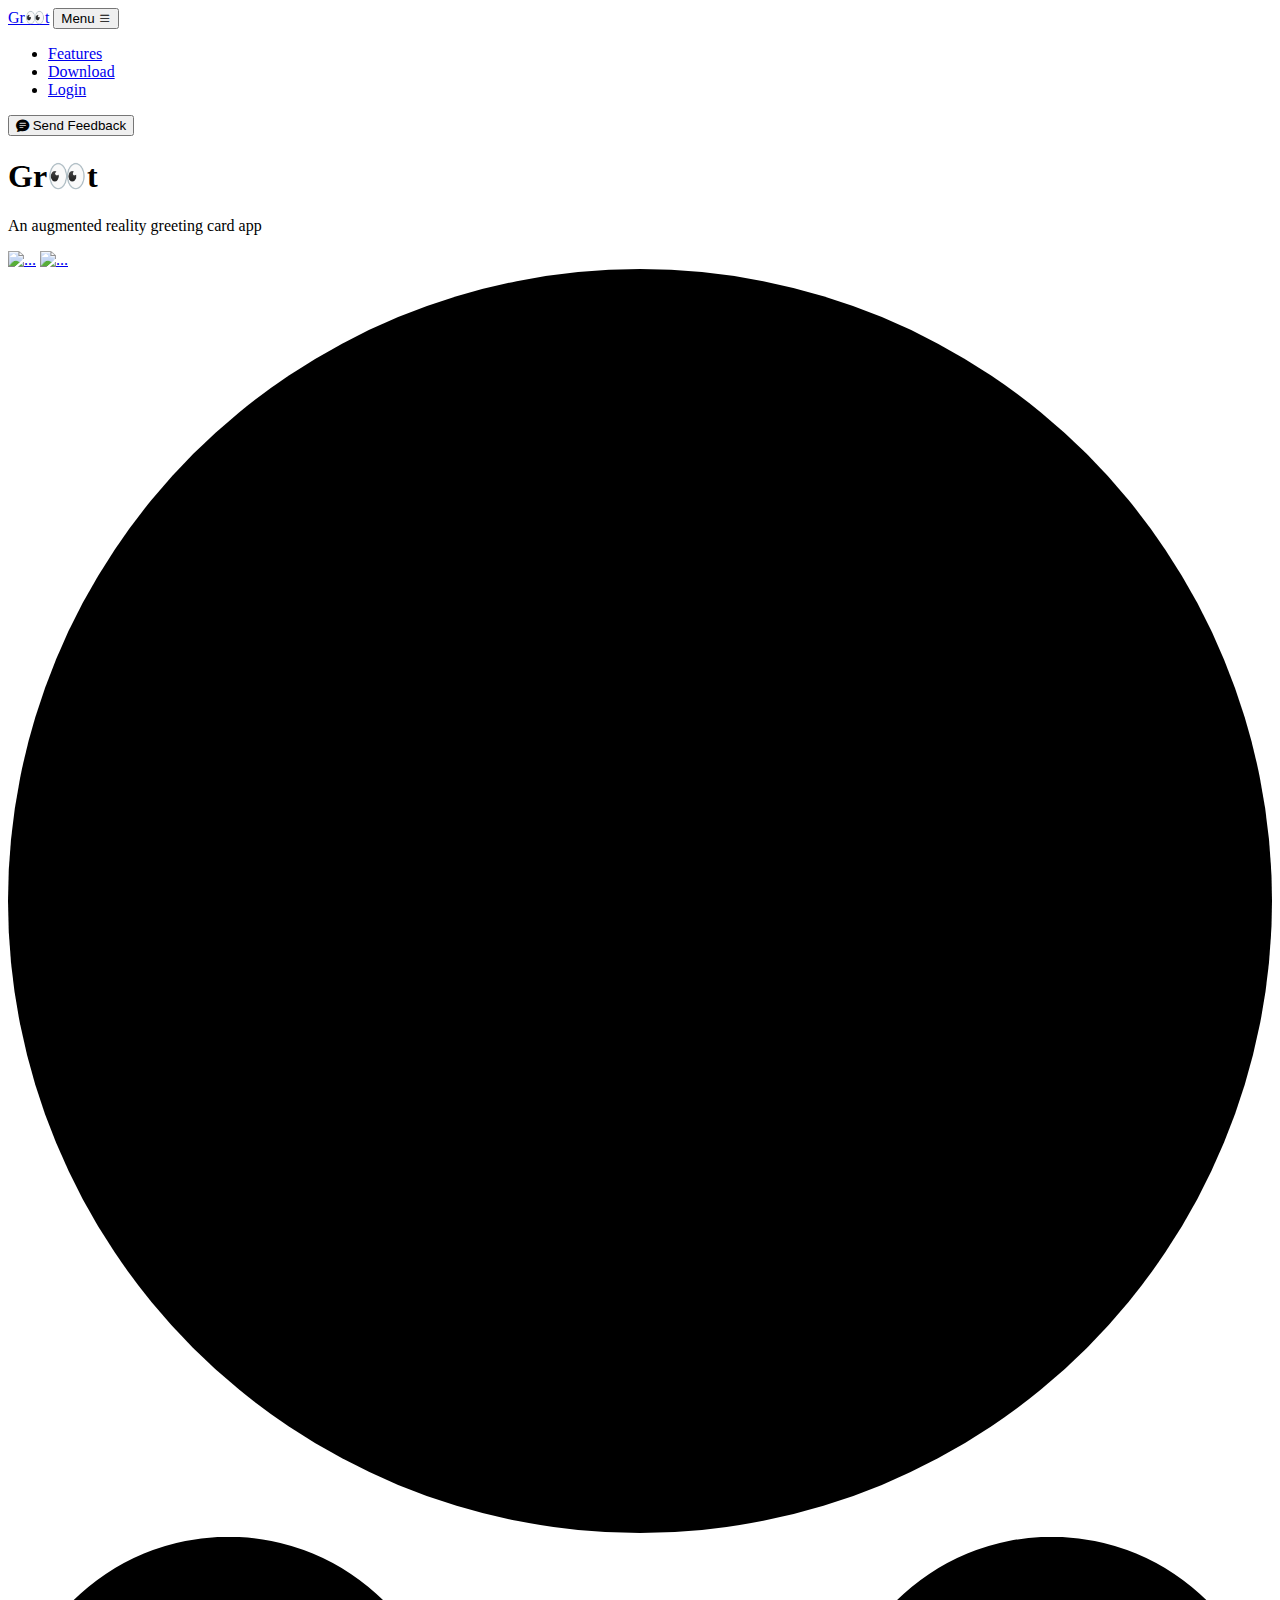
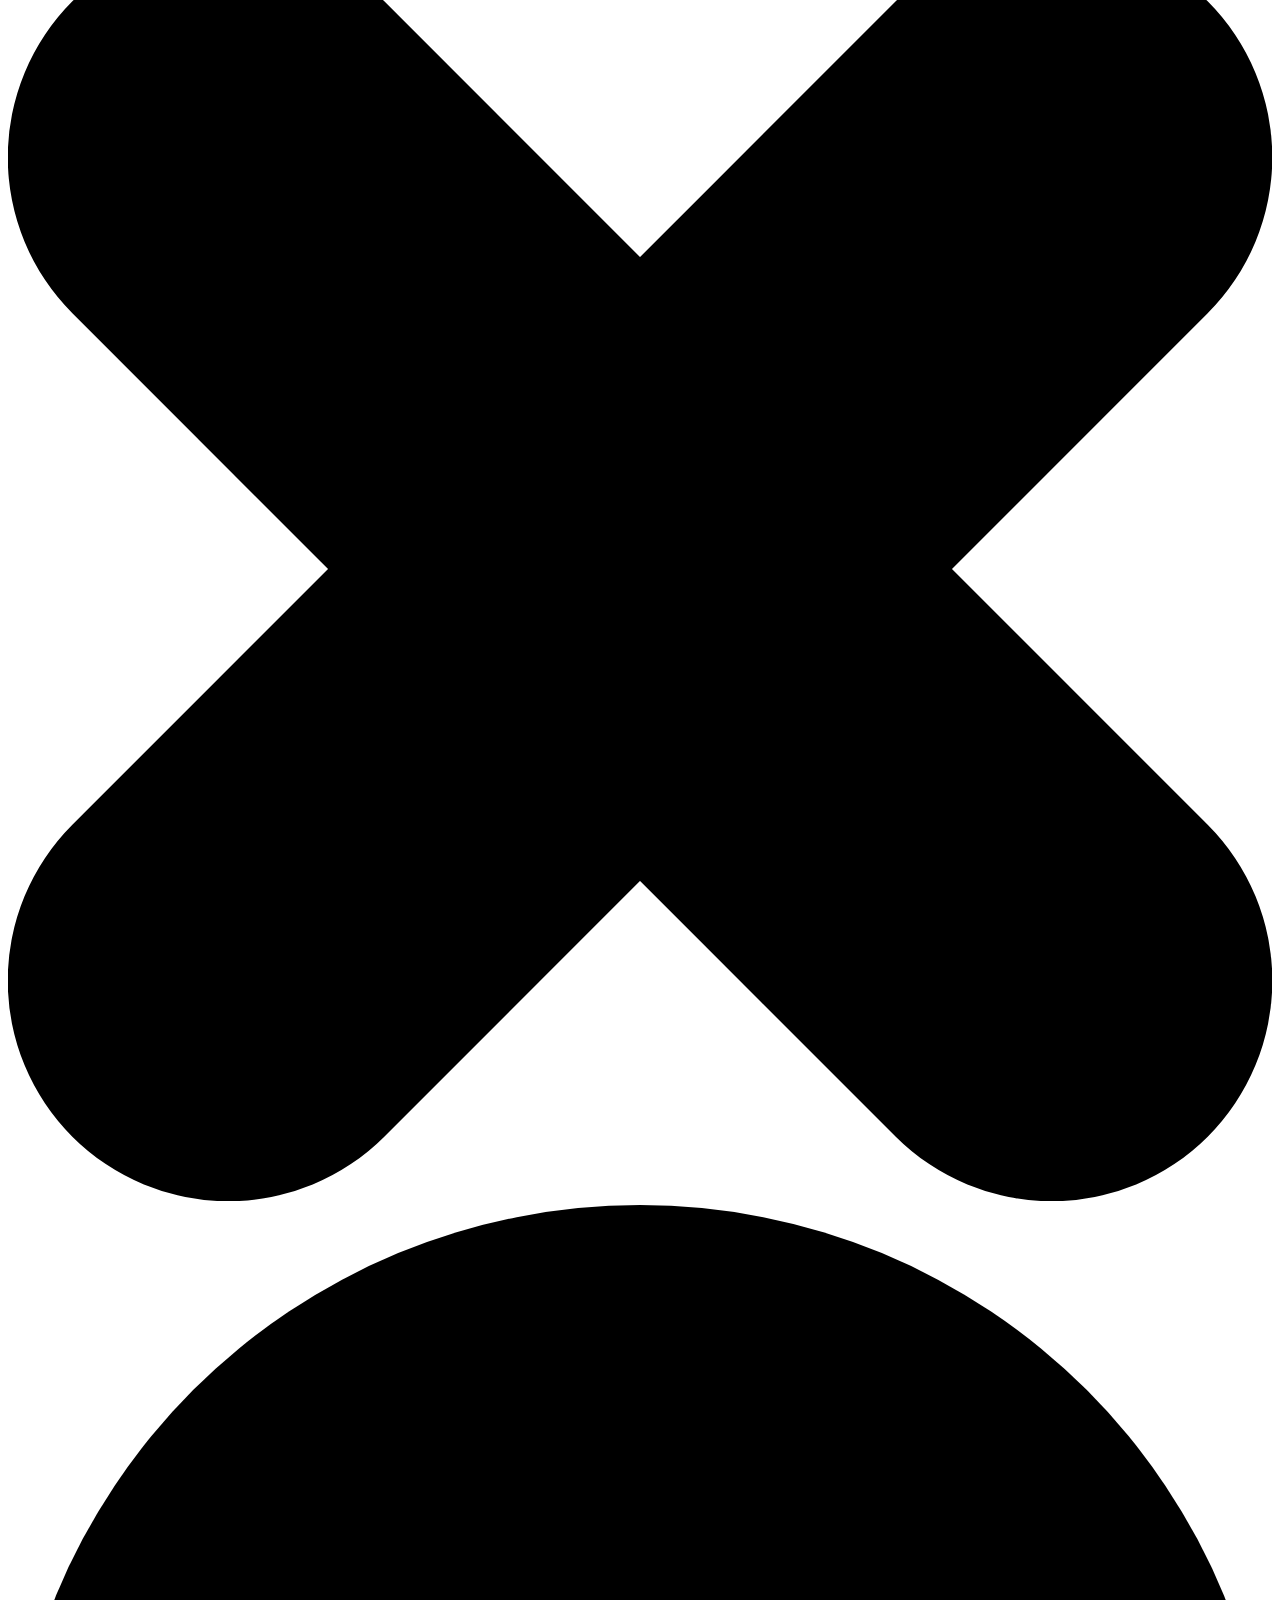
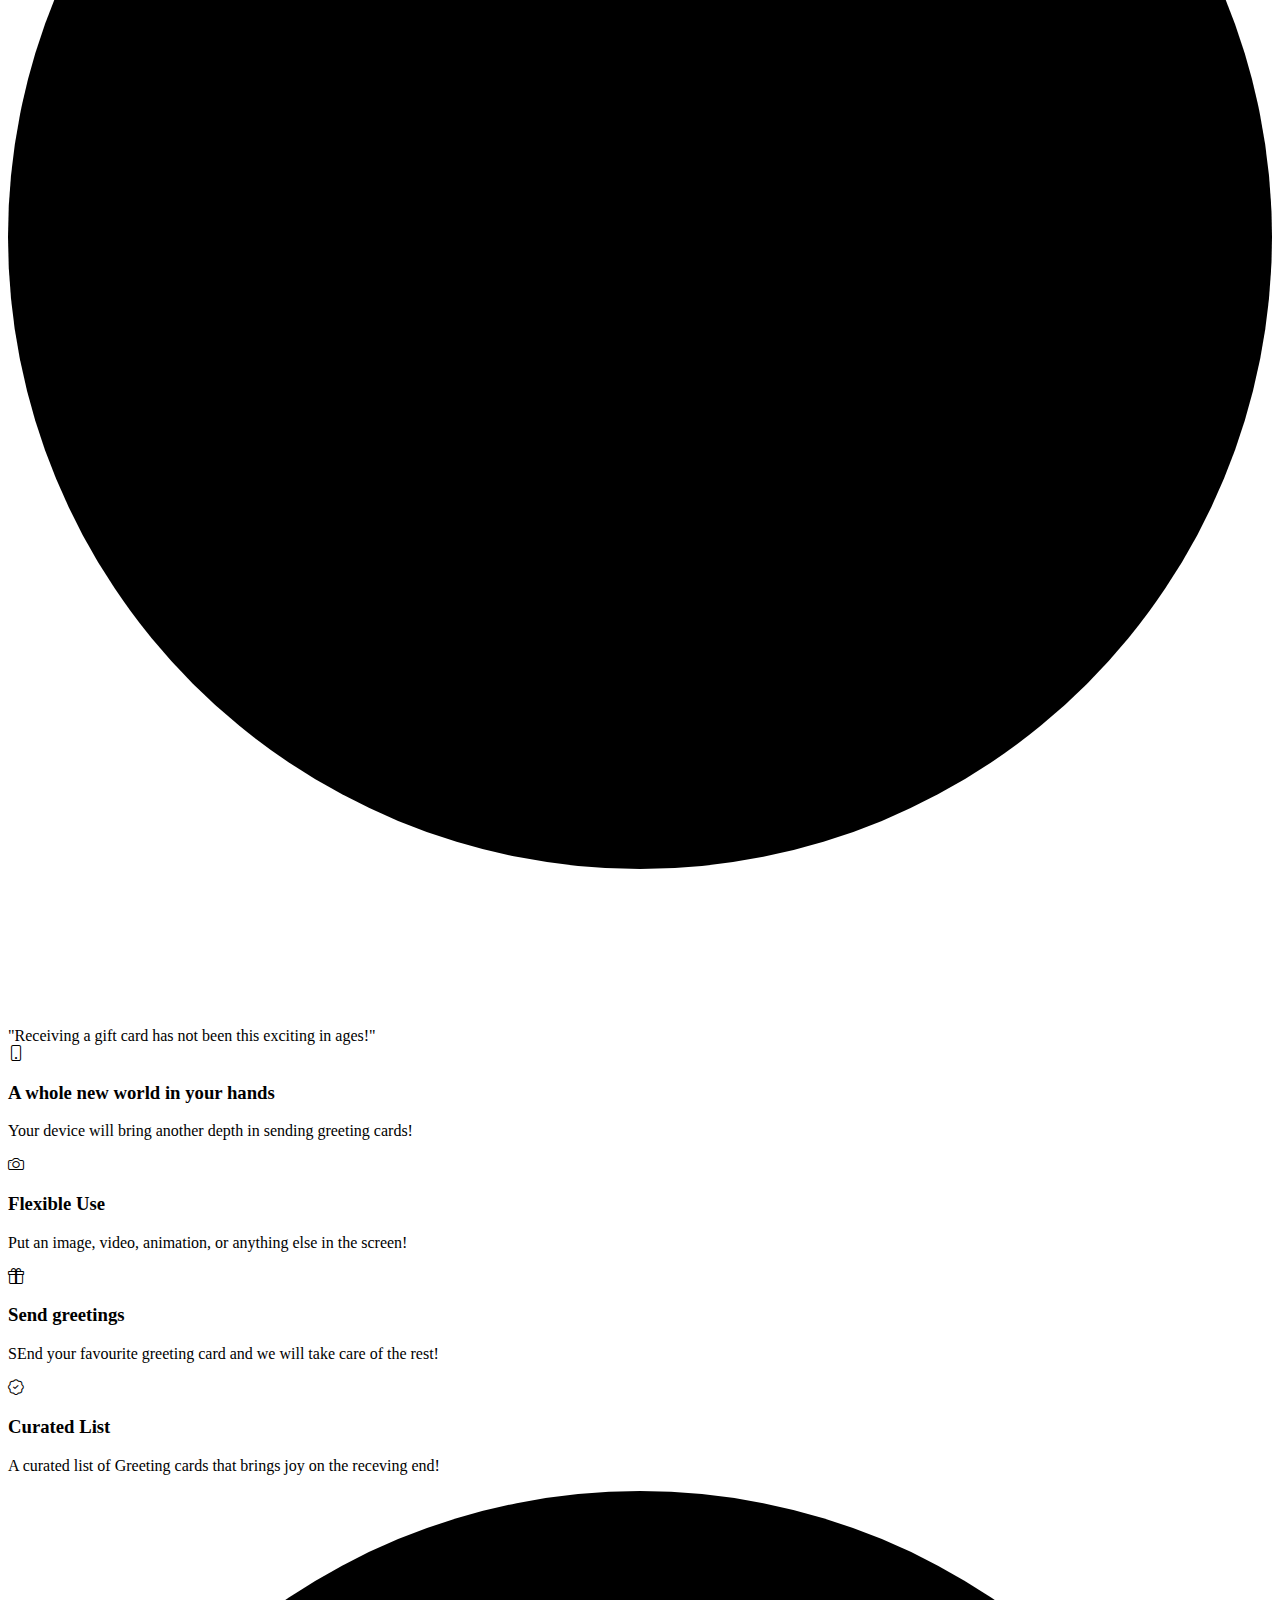
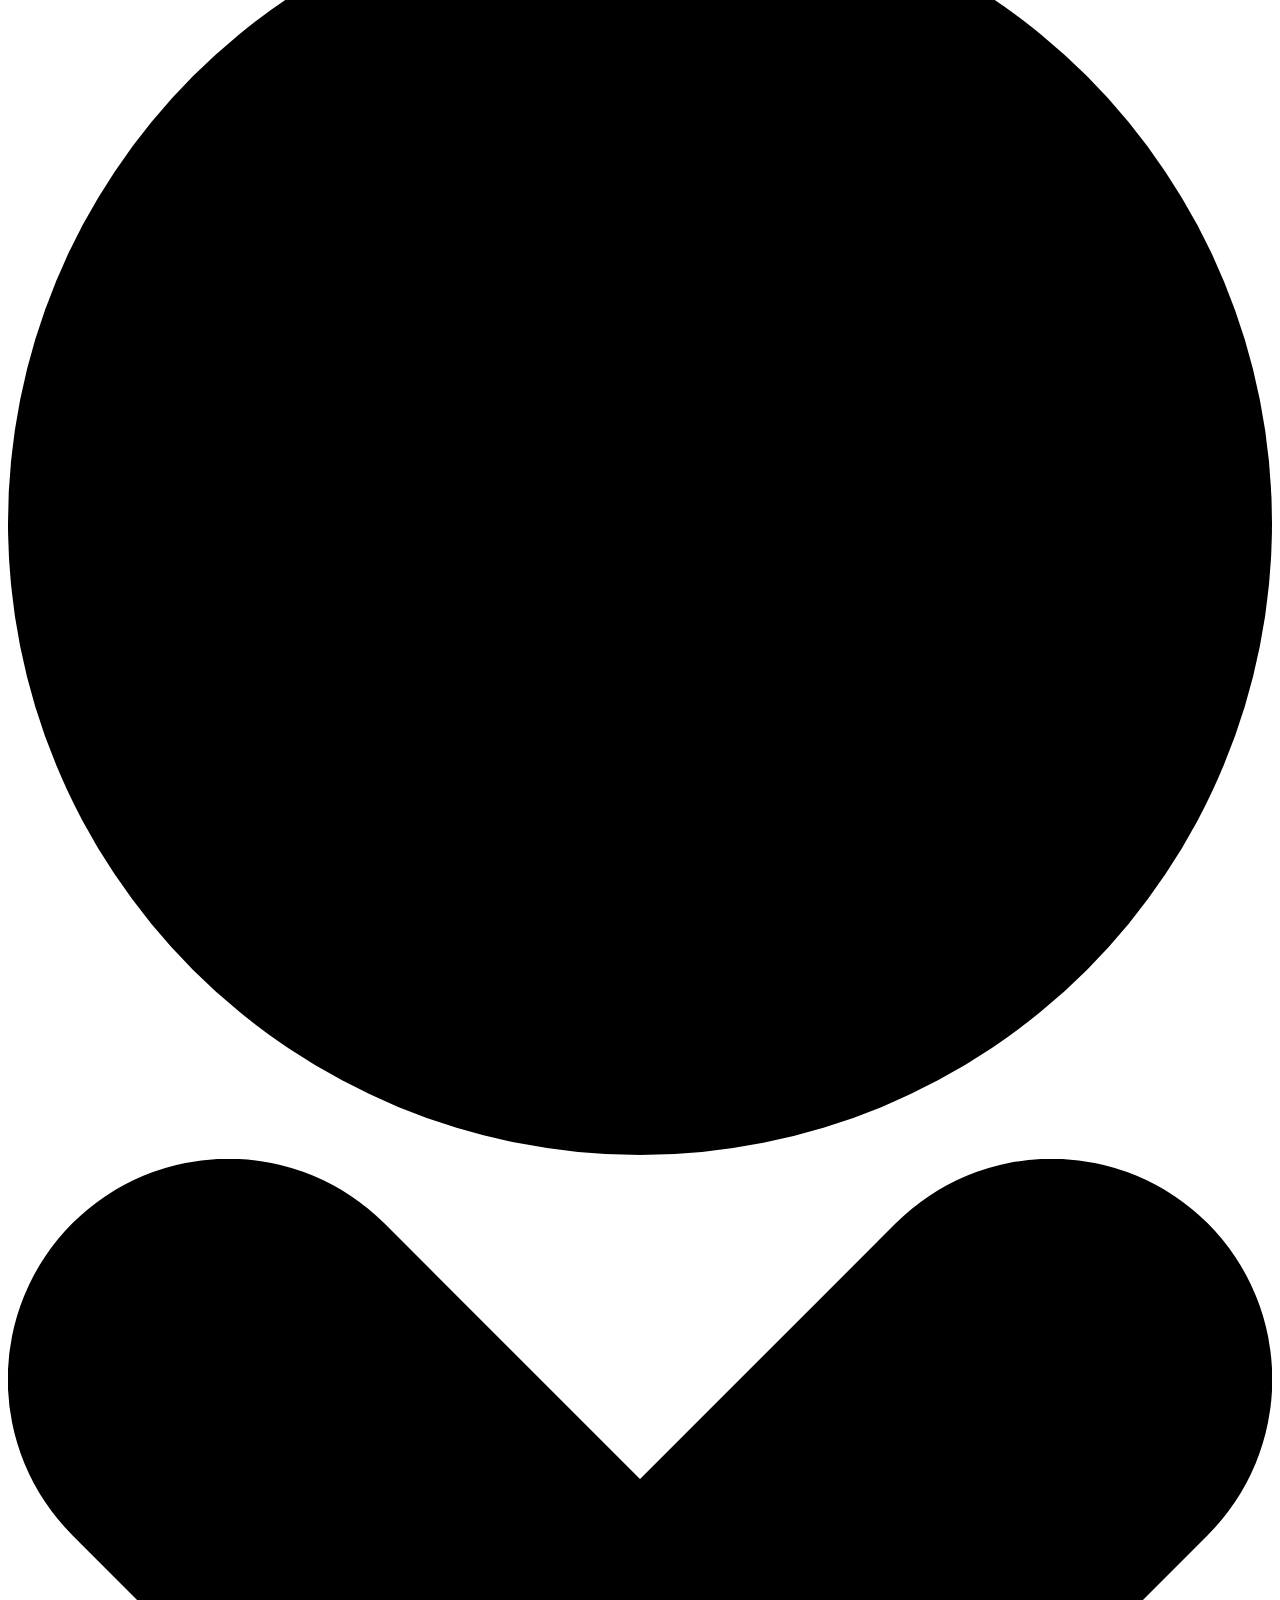
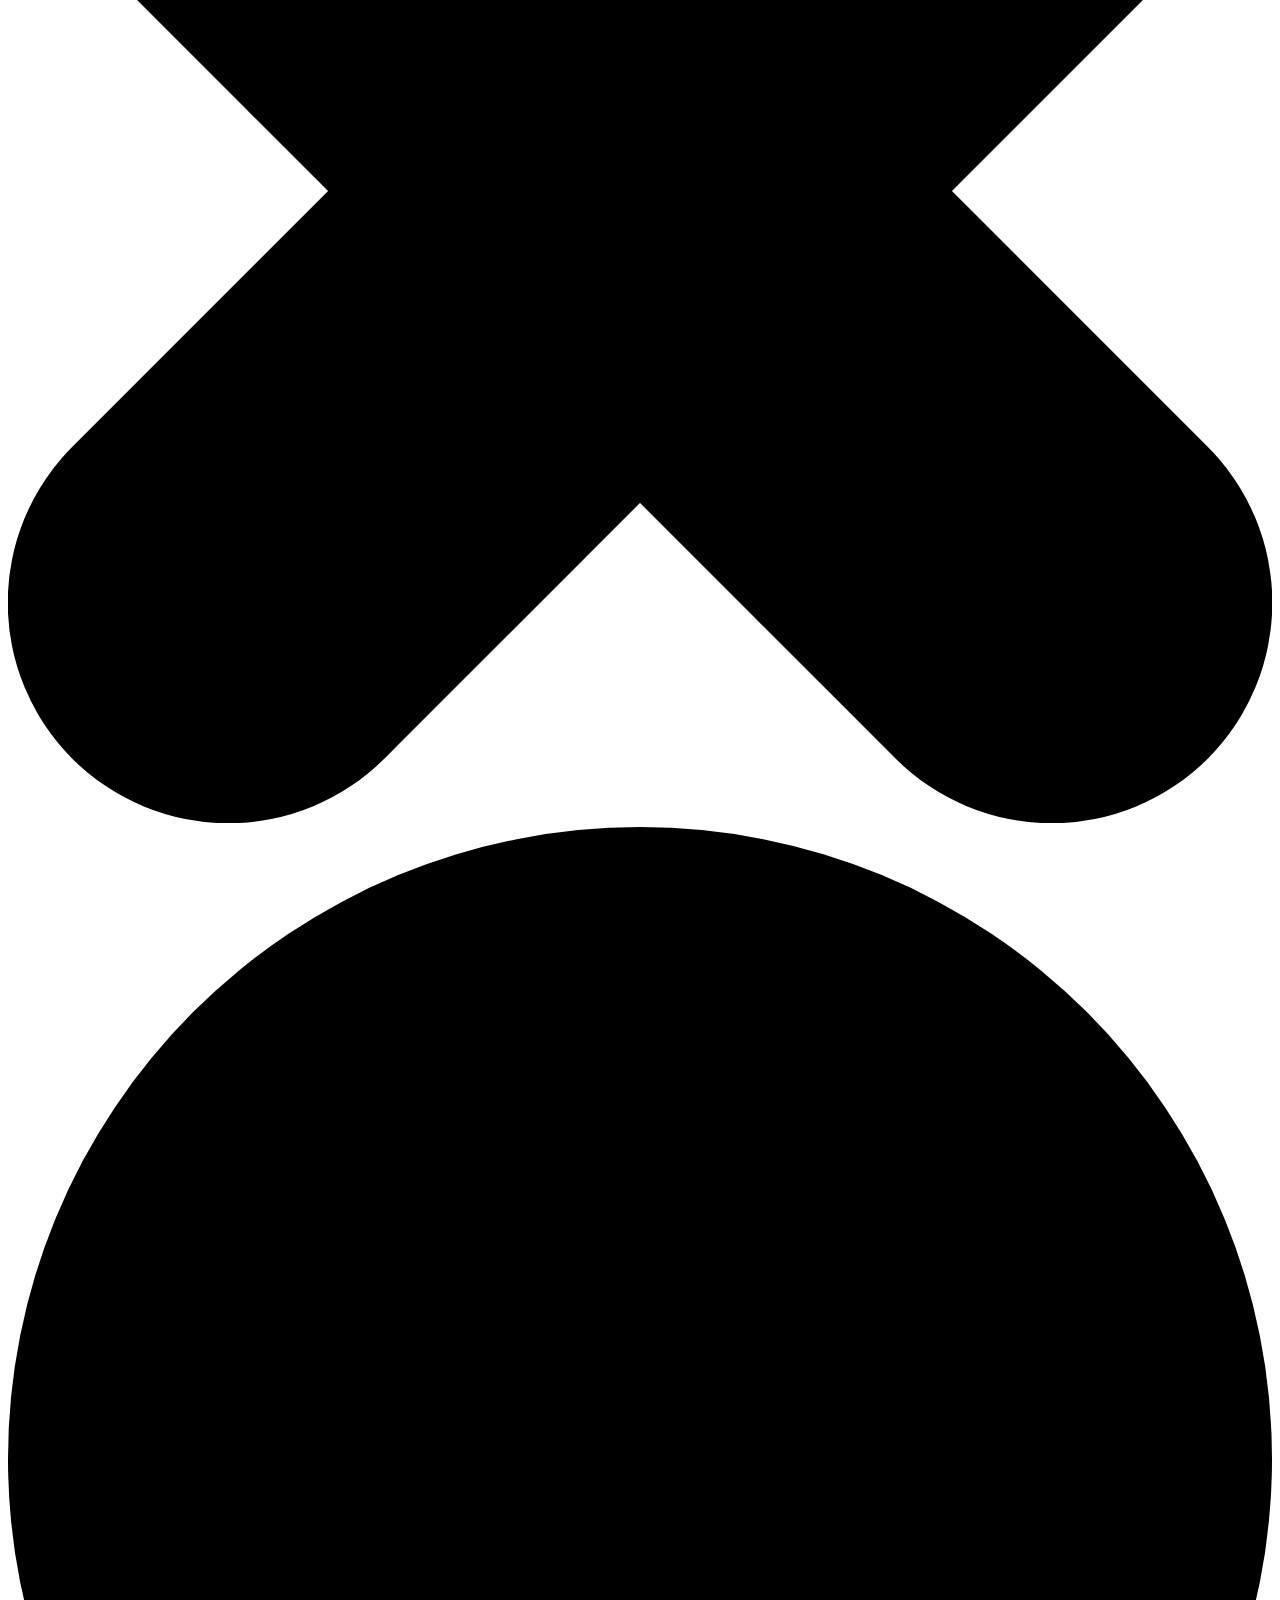
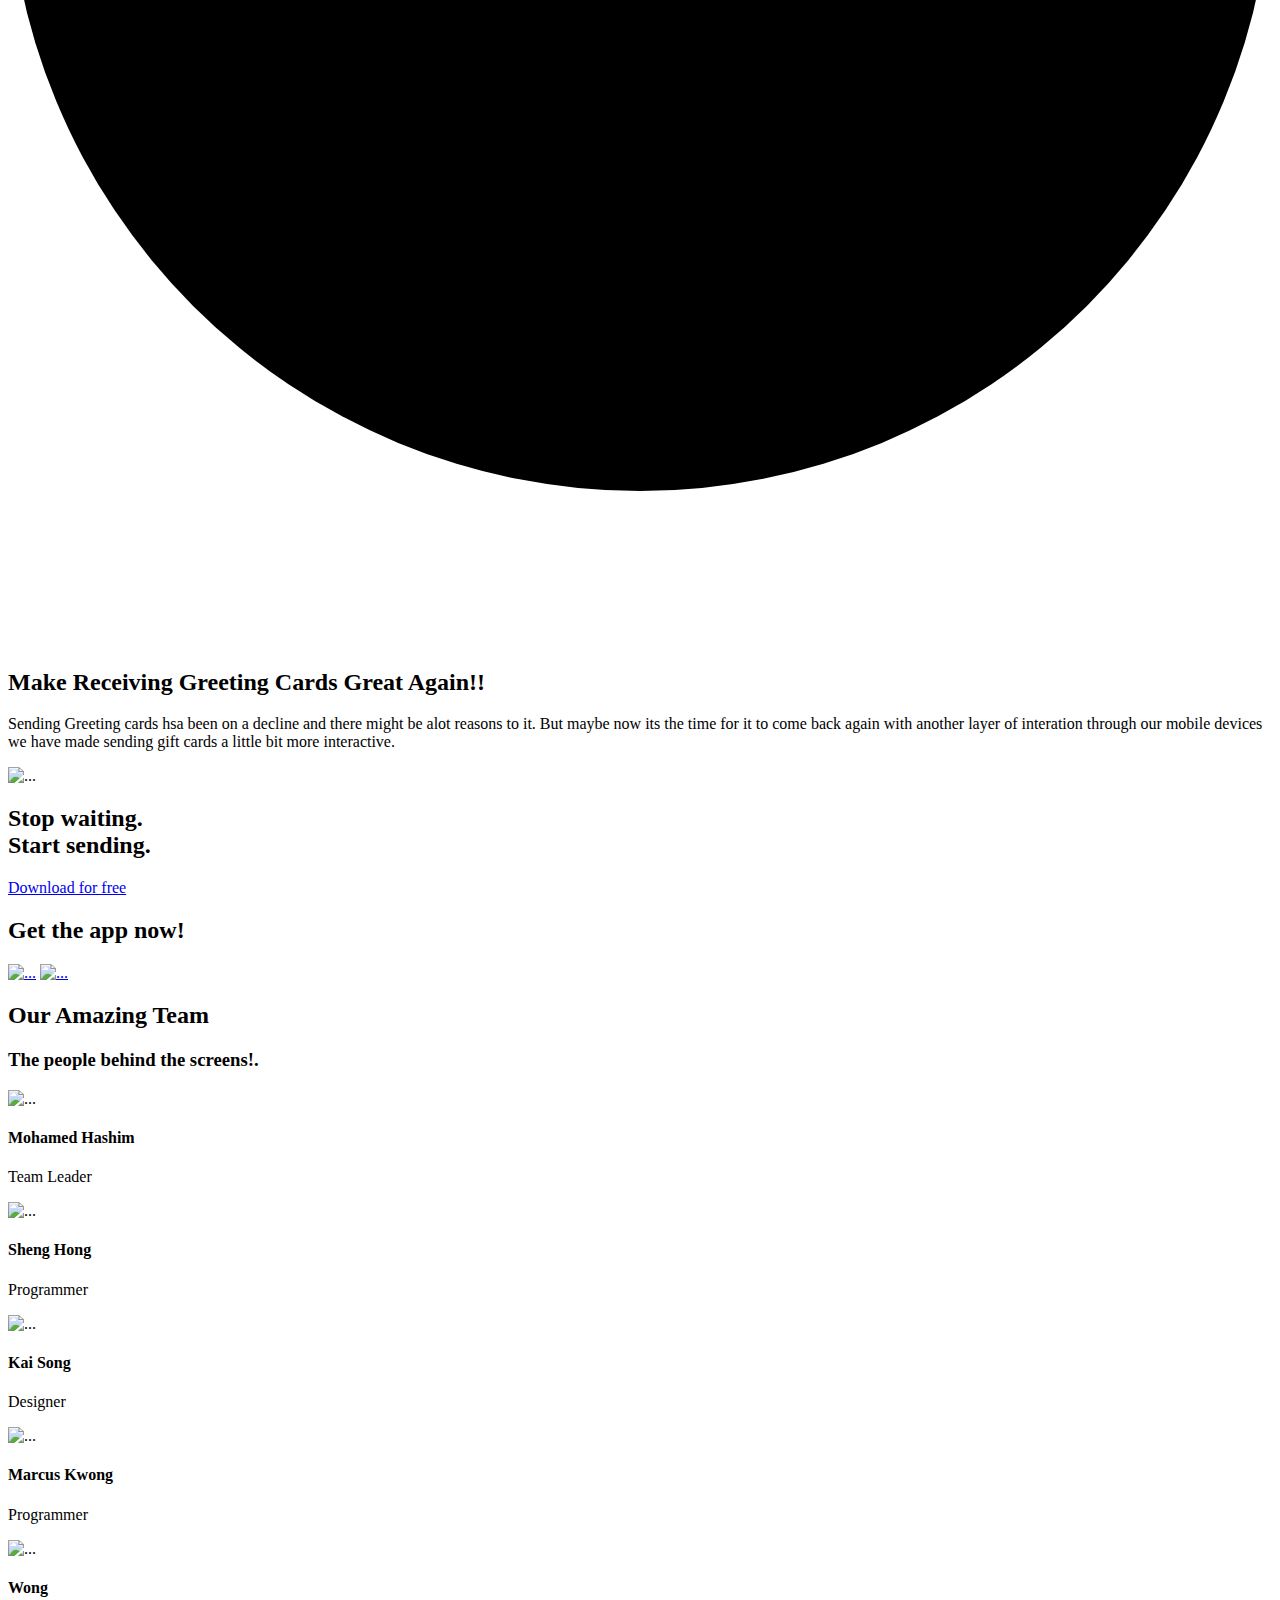
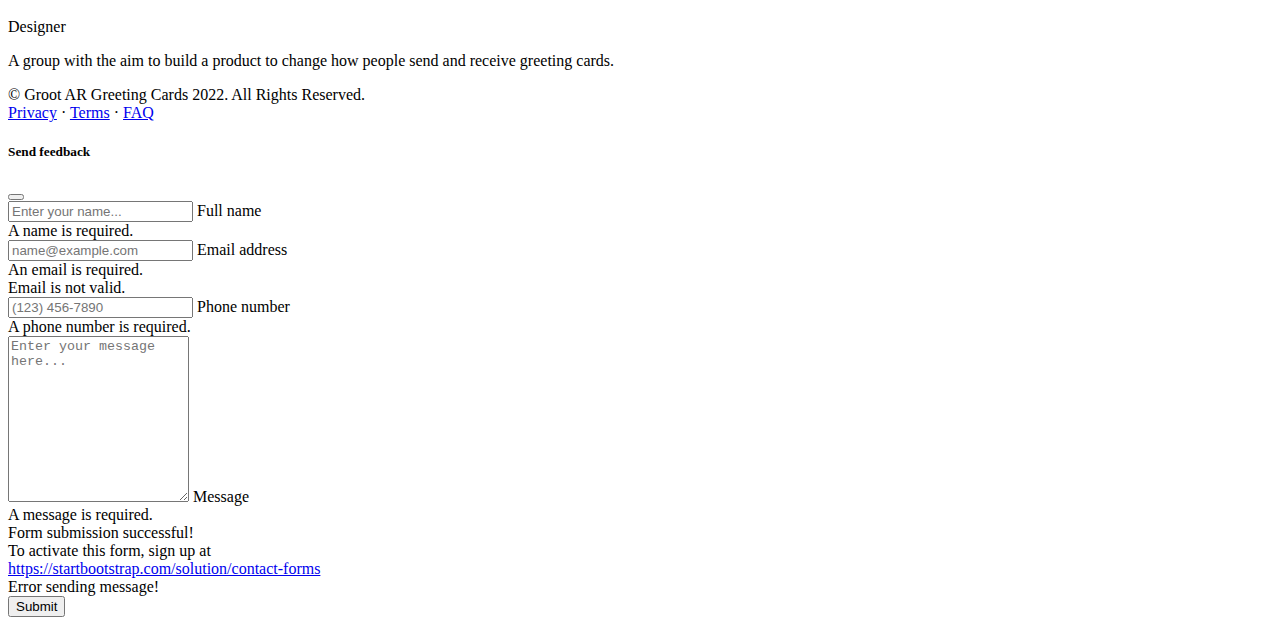
==== index.html @ b33afd9a "added marcus photo" ====
<!DOCTYPE html>
<html lang="en">

<head>
    <meta charset="utf-8" />
    <meta name="viewport" content="width=device-width, initial-scale=1, shrink-to-fit=no" />
    <meta name="description" content="" />
    <meta name="author" content="" />
    <title>Groot</title>
    <link rel="icon" type="image/x-icon" href="assets/favicon.ico" />
    <!-- Bootstrap icons-->
    <link href="https://cdn.jsdelivr.net/npm/bootstrap-icons@1.5.0/font/bootstrap-icons.css" rel="stylesheet" />
    <!-- Google fonts-->
    <link rel="preconnect" href="https://fonts.gstatic.com" />
    <link href="https://fonts.googleapis.com/css2?family=Newsreader:ital,wght@0,600;1,600&amp;display=swap"
        rel="stylesheet" />
    <link
        href="https://fonts.googleapis.com/css2?family=Mulish:ital,wght@0,300;0,500;0,600;0,700;1,300;1,500;1,600;1,700&amp;display=swap"
        rel="stylesheet" />
    <link href="https://fonts.googleapis.com/css2?family=Kanit:ital,wght@0,400;1,400&amp;display=swap"
        rel="stylesheet" />
    <!-- Core theme CSS (includes Bootstrap)-->
    <link href="css/styles.css" rel="stylesheet" />
</head>

<body id="page-top">
    <!-- Navigation-->
    <nav class="navbar navbar-expand-lg navbar-light fixed-top shadow-sm" id="mainNav">
        <div class="container px-5">
            <a class="navbar-brand fw-bold" href="#page-top">Gr👀t</a>
            <button class="navbar-toggler" type="button" data-bs-toggle="collapse" data-bs-target="#navbarResponsive"
                aria-controls="navbarResponsive" aria-expanded="false" aria-label="Toggle navigation">
                Menu
                <i class="bi-list"></i>
            </button>
            <div class="collapse navbar-collapse" id="navbarResponsive">
                <ul class="navbar-nav ms-auto me-4 my-3 my-lg-0">
                    <li class="nav-item"><a class="nav-link me-lg-3" href="#features">Features</a></li>
                    <li class="nav-item"><a class="nav-link me-lg-3" href="#download">Download</a></li>
                    <li class="nav-item"><a class="nav-link me-lg-3" href="login.html">Login</a></li>
                </ul>
                <button class="btn btn-primary rounded-pill px-3 mb-2 mb-lg-0" data-bs-toggle="modal"
                    data-bs-target="#feedbackModal">
                    <span class="d-flex align-items-center">
                        <i class="bi-chat-text-fill me-2"></i>
                        <span class="small">Send Feedback</span>
                    </span>
                </button>
            </div>
        </div>
    </nav>
    <!-- Mashead header-->
    <header class="masthead">
        <div class="container px-5">
            <div class="row gx-5 align-items-center">
                <div class="col-lg-6">
                    <!-- Mashead text and app badges-->
                    <div class="mb-5 mb-lg-0 text-center text-lg-start">
                        <h1 class="display-1 lh-1 mb-3">Gr👀t</h1>
                        <p class="lead fw-normal text-muted mb-5">An augmented reality greeting card app</p>
                        <div class="d-flex flex-column flex-lg-row align-items-center">
                            <a class="me-lg-3 mb-4 mb-lg-0" href="#!"><img class="app-badge"
                                    src="assets/img/google-play-badge.svg" alt="..." /></a>
                            <a href="#!"><img class="app-badge" src="assets/img/app-store-badge.svg" alt="..." /></a>
                        </div>
                    </div>
                </div>
                <div class="col-lg-6">
                    <!-- Masthead device mockup feature-->
                    <div class="masthead-device-mockup">
                        <svg class="circle" viewBox="0 0 100 100" xmlns="http://www.w3.org/2000/svg">
                            <defs>
                                <linearGradient id="circleGradient" gradientTransform="rotate(45)">
                                    <stop class="gradient-start-color" offset="0%"></stop>
                                    <stop class="gradient-end-color" offset="100%"></stop>
                                </linearGradient>
                            </defs>
                            <circle cx="50" cy="50" r="50"></circle>
                        </svg><svg class="shape-1 d-none d-sm-block" viewBox="0 0 240.83 240.83"
                            xmlns="http://www.w3.org/2000/svg">
                            <rect x="-32.54" y="78.39" width="305.92" height="84.05" rx="42.03"
                                transform="translate(120.42 -49.88) rotate(45)"></rect>
                            <rect x="-32.54" y="78.39" width="305.92" height="84.05" rx="42.03"
                                transform="translate(-49.88 120.42) rotate(-45)"></rect>
                        </svg><svg class="shape-2 d-none d-sm-block" viewBox="0 0 100 100"
                            xmlns="http://www.w3.org/2000/svg">
                            <circle cx="50" cy="50" r="50"></circle>
                        </svg>
                        <div class="device-wrapper">
                            <div class="device" data-device="iPhoneX" data-orientation="portrait" data-color="black">
                                <div class="screen bg-black">
                                    <!-- PUT CONTENTS HERE:-->
                                    <!-- * * This can be a video, image, or just about anything else.-->
                                    <!-- * * Set the max width of your media to 100% and the height to-->
                                    <!-- * * 100% like the demo example below.-->
                                    <video muted="muted" autoplay="" loop="" style="max-width: 100%; height: 100%">
                                        <source src="assets/img/demo-screen.mp4" type="video/mp4" />
                                    </video>
                                </div>
                            </div>
                        </div>
                    </div>
                </div>
            </div>
        </div>
    </header>
    <!-- Quote/testimonial aside-->
    <aside class="text-center bg-gradient-primary-to-secondary">
        <div class="container px-5">
            <div class="row gx-5 justify-content-center">
                <div class="col-xl-8">
                    <div class="h2 fs-1 text-white mb-4">"Receiving a gift card has not been this exciting in ages!"
                    </div>
                    <!-- <img src="assets/img/tnw-logo.svg" alt="..." style="height: 3rem" /> -->
                </div>
            </div>
        </div>
    </aside>
    <!-- App features section-->
    <section id="features">
        <div class="container px-5">
            <div class="row gx-5 align-items-center">
                <div class="col-lg-8 order-lg-1 mb-5 mb-lg-0">
                    <div class="container-fluid px-5">
                        <div class="row gx-5">
                            <div class="col-md-6 mb-5">
                                <!-- Feature item-->
                                <div class="text-center">
                                    <i class="bi-phone icon-feature text-gradient d-block mb-3"></i>
                                    <h3 class="font-alt">A whole new world in your hands</h3>
                                    <p class="text-muted mb-0">Your device will bring another depth in sending greeting
                                        cards!</p>
                                </div>
                            </div>
                            <div class="col-md-6 mb-5">
                                <!-- Feature item-->
                                <div class="text-center">
                                    <i class="bi-camera icon-feature text-gradient d-block mb-3"></i>
                                    <h3 class="font-alt">Flexible Use</h3>
                                    <p class="text-muted mb-0">Put an image, video, animation, or anything else in the
                                        screen!</p>
                                </div>
                            </div>
                        </div>
                        <div class="row">
                            <div class="col-md-6 mb-5 mb-md-0">
                                <!-- Feature item-->
                                <div class="text-center">
                                    <i class="bi-gift icon-feature text-gradient d-block mb-3"></i>
                                    <h3 class="font-alt">Send greetings</h3>
                                    <p class="text-muted mb-0">SEnd your favourite greeting card and we will take care
                                        of the rest!</p>
                                </div>
                            </div>
                            <div class="col-md-6">
                                <!-- Feature item-->
                                <div class="text-center">
                                    <i class="bi-patch-check icon-feature text-gradient d-block mb-3"></i>
                                    <h3 class="font-alt">Curated List</h3>
                                    <p class="text-muted mb-0">A curated list of Greeting cards that brings joy on the
                                        receving end!</p>
                                </div>
                            </div>
                        </div>
                    </div>
                </div>
                <div class="col-lg-4 order-lg-0">
                    <!-- Features section device mockup-->
                    <div class="features-device-mockup">
                        <svg class="circle" viewBox="0 0 100 100" xmlns="http://www.w3.org/2000/svg">
                            <defs>
                                <linearGradient id="circleGradient" gradientTransform="rotate(45)">
                                    <stop class="gradient-start-color" offset="0%"></stop>
                                    <stop class="gradient-end-color" offset="100%"></stop>
                                </linearGradient>
                            </defs>
                            <circle cx="50" cy="50" r="50"></circle>
                        </svg><svg class="shape-1 d-none d-sm-block" viewBox="0 0 240.83 240.83"
                            xmlns="http://www.w3.org/2000/svg">
                            <rect x="-32.54" y="78.39" width="305.92" height="84.05" rx="42.03"
                                transform="translate(120.42 -49.88) rotate(45)"></rect>
                            <rect x="-32.54" y="78.39" width="305.92" height="84.05" rx="42.03"
                                transform="translate(-49.88 120.42) rotate(-45)"></rect>
                        </svg><svg class="shape-2 d-none d-sm-block" viewBox="0 0 100 100"
                            xmlns="http://www.w3.org/2000/svg">
                            <circle cx="50" cy="50" r="50"></circle>
                        </svg>
                        <div class="device-wrapper">
                            <div class="device" data-device="iPhoneX" data-orientation="portrait" data-color="black">
                                <div class="screen bg-black">
                                    <!-- PUT CONTENTS HERE:-->
                                    <!-- * * This can be a video, image, or just about anything else.-->
                                    <!-- * * Set the max width of your media to 100% and the height to-->
                                    <!-- * * 100% like the demo example below.-->
                                    <video muted="muted" autoplay="" loop="" style="max-width: 100%; height: 100%">
                                        <source src="assets/img/demo-screen.mp4" type="video/mp4" />
                                    </video>
                                </div>
                            </div>
                        </div>
                    </div>
                </div>
            </div>
        </div>
    </section>
    <!-- Basic features section-->
    <section class="bg-light">
        <div class="container px-5">
            <div class="row gx-5 align-items-center justify-content-center justify-content-lg-between">
                <div class="col-12 col-lg-5">
                    <h2 class="display-4 lh-1 mb-4">Make Receiving Greeting Cards Great Again!!</h2>
                    <p class="lead fw-normal text-muted mb-5 mb-lg-0">Sending Greeting cards hsa been on a decline and
                        there might be alot reasons to it. But maybe now its the time for it to come back again with
                        another layer of interation through our mobile devices we have made sending gift cards a little
                        bit more interactive.</p>
                </div>
                <div class="col-sm-8 col-md-6">
                    <div class="px-5 px-sm-0"><img class="img-fluid rounded-circle"
                            src="https://source.unsplash.com/rMuBASHufwo/900x900" alt="..." /></div>
                </div>
            </div>
        </div>
    </section>
    <!-- Call to action section-->
    <section class="cta">
        <div class="cta-content">
            <div class="container px-5">
                <h2 class="text-white display-1 lh-1 mb-4">
                    Stop waiting.
                    <br />
                    Start sending.
                </h2>
                <a class="btn btn-outline-light py-3 px-4 rounded-pill" href="https://startbootstrap.com/theme/new-age"
                    target="_blank">Download for free</a>
            </div>
        </div>
    </section>
    <!-- App badge section-->
    <section class="bg-gradient-primary-to-secondary" id="download">
        <div class="container px-5">
            <h2 class="text-center text-white font-alt mb-4">Get the app now!</h2>
            <div class="d-flex flex-column flex-lg-row align-items-center justify-content-center">
                <a class="me-lg-3 mb-4 mb-lg-0" href="#!"><img class="app-badge" src="assets/img/google-play-badge.svg"
                        alt="..." /></a>
                <a href="#!"><img class="app-badge" src="assets/img/app-store-badge.svg" alt="..." /></a>
            </div>
        </div>
    </section>
    <!-- Team-->
    <section class="page-section bg-light" id="team">
        <div class="container">
            <div class="text-center">
                <h2 class="section-heading text-uppercase">Our Amazing Team</h2>
                <h3 class="section-subheading text-muted">The people behind the screens!.</h3>
            </div>
            <div class="row">
                <div class="col-lg-4">
                    <div class="team-member">
                        <img class="mx-auto rounded-circle" src="assets/img/team/mh.jpg" alt="..." />
                        <h4>Mohamed Hashim</h4>
                        <p class="text-muted">Team Leader</p>
                    </div>
                </div>
                <div class="col-lg-4">
                    <div class="team-member">
                        <img class="mx-auto rounded-circle" src="assets/img/team/sh.jpg" alt="..." />
                        <h4>Sheng Hong</h4>
                        <p class="text-muted">Programmer</p>
                    </div>
                </div>
                <div class="col-lg-4">
                    <div class="team-member">
                        <img class="mx-auto rounded-circle" src="assets/img/team/ks.jpg" alt="..." />
                        <h4>Kai Song</h4>
                        <p class="text-muted">Designer</p>
                    </div>
                </div>
                <div class="col-lg-4">
                    <div class="team-member">
                        <img class="mx-auto rounded-circle" src="assets/img/mk.jpg" alt="..." />
                        <h4>Marcus Kwong</h4>
                        <p class="text-muted">Programmer</p>
                    </div>
                </div>
                <div class="col-lg-4">
                    <div class="team-member">
                        <img class="mx-auto rounded-circle" src="assets/img/grootlogo.png" alt="..." />
                        <h4>Wong</h4>
                        <p class="text-muted">Designer</p>
                    </div>
                </div>

            </div>
            <div class="row">
                <div class="col-lg-8 mx-auto text-center">
                    <p class="large text-muted">A group with the aim to build a product to change how people send and receive greeting cards.</p>
                </div>
            </div>
        </div>
    </section>
    <!-- Footer-->
    <footer class="bg-black text-center py-5">
        <div class="container px-5">
            <div class="text-white-50 small">
                <div class="mb-2">&copy; Groot AR Greeting Cards 2022. All Rights Reserved.</div>
                <a href="#!">Privacy</a>
                <span class="mx-1">&middot;</span>
                <a href="#!">Terms</a>
                <span class="mx-1">&middot;</span>
                <a href="#!">FAQ</a>
            </div>
        </div>
    </footer>
    <!-- Feedback Modal-->
    <div class="modal fade" id="feedbackModal" tabindex="-1" aria-labelledby="feedbackModalLabel" aria-hidden="true">
        <div class="modal-dialog modal-dialog-centered">
            <div class="modal-content">
                <div class="modal-header bg-gradient-primary-to-secondary p-4">
                    <h5 class="modal-title font-alt text-white" id="feedbackModalLabel">Send feedback</h5>
                    <button class="btn-close btn-close-white" type="button" data-bs-dismiss="modal"
                        aria-label="Close"></button>
                </div>
                <div class="modal-body border-0 p-4">
                    <!-- * * * * * * * * * * * * * * *-->
                    <!-- * * SB Forms Contact Form * *-->
                    <!-- * * * * * * * * * * * * * * *-->
                    <!-- This form is pre-integrated with SB Forms.-->
                    <!-- To make this form functional, sign up at-->
                    <!-- https://startbootstrap.com/solution/contact-forms-->
                    <!-- to get an API token!-->
                    <form id="contactForm" data-sb-form-api-token="API_TOKEN">
                        <!-- Name input-->
                        <div class="form-floating mb-3">
                            <input class="form-control" id="name" type="text" placeholder="Enter your name..."
                                data-sb-validations="required" />
                            <label for="name">Full name</label>
                            <div class="invalid-feedback" data-sb-feedback="name:required">A name is required.</div>
                        </div>
                        <!-- Email address input-->
                        <div class="form-floating mb-3">
                            <input class="form-control" id="email" type="email" placeholder="name@example.com"
                                data-sb-validations="required,email" />
                            <label for="email">Email address</label>
                            <div class="invalid-feedback" data-sb-feedback="email:required">An email is required.</div>
                            <div class="invalid-feedback" data-sb-feedback="email:email">Email is not valid.</div>
                        </div>
                        <!-- Phone number input-->
                        <div class="form-floating mb-3">
                            <input class="form-control" id="phone" type="tel" placeholder="(123) 456-7890"
                                data-sb-validations="required" />
                            <label for="phone">Phone number</label>
                            <div class="invalid-feedback" data-sb-feedback="phone:required">A phone number is required.
                            </div>
                        </div>
                        <!-- Message input-->
                        <div class="form-floating mb-3">
                            <textarea class="form-control" id="message" type="text"
                                placeholder="Enter your message here..." style="height: 10rem"
                                data-sb-validations="required"></textarea>
                            <label for="message">Message</label>
                            <div class="invalid-feedback" data-sb-feedback="message:required">A message is required.
                            </div>
                        </div>
                        <!-- Submit success message-->
                        <!---->
                        <!-- This is what your users will see when the form-->
                        <!-- has successfully submitted-->
                        <div class="d-none" id="submitSuccessMessage">
                            <div class="text-center mb-3">
                                <div class="fw-bolder">Form submission successful!</div>
                                To activate this form, sign up at
                                <br />
                                <a
                                    href="https://startbootstrap.com/solution/contact-forms">https://startbootstrap.com/solution/contact-forms</a>
                            </div>
                        </div>
                        <!-- Submit error message-->
                        <!---->
                        <!-- This is what your users will see when there is-->
                        <!-- an error submitting the form-->
                        <div class="d-none" id="submitErrorMessage">
                            <div class="text-center text-danger mb-3">Error sending message!</div>
                        </div>
                        <!-- Submit Button-->
                        <div class="d-grid"><button class="btn btn-primary rounded-pill btn-lg disabled"
                                id="submitButton" type="submit">Submit</button></div>
                    </form>
                </div>
            </div>
        </div>
    </div>
    <!-- Bootstrap core JS-->
    <script src="https://cdn.jsdelivr.net/npm/bootstrap@5.1.3/dist/js/bootstrap.bundle.min.js"></script>
    <!-- Core theme JS-->
    <script src="js/scripts.js"></script>
    <!-- * * * * * * * * * * * * * * * * * * * * * * * * * * * * * * * * * * * * * * * *-->
    <!-- * *                               SB Forms JS                               * *-->
    <!-- * * Activate your form at https://startbootstrap.com/solution/contact-forms * *-->
    <!-- * * * * * * * * * * * * * * * * * * * * * * * * * * * * * * * * * * * * * * * *-->
    <script src="https://cdn.startbootstrap.com/sb-forms-latest.js"></script>
</body>

</html>
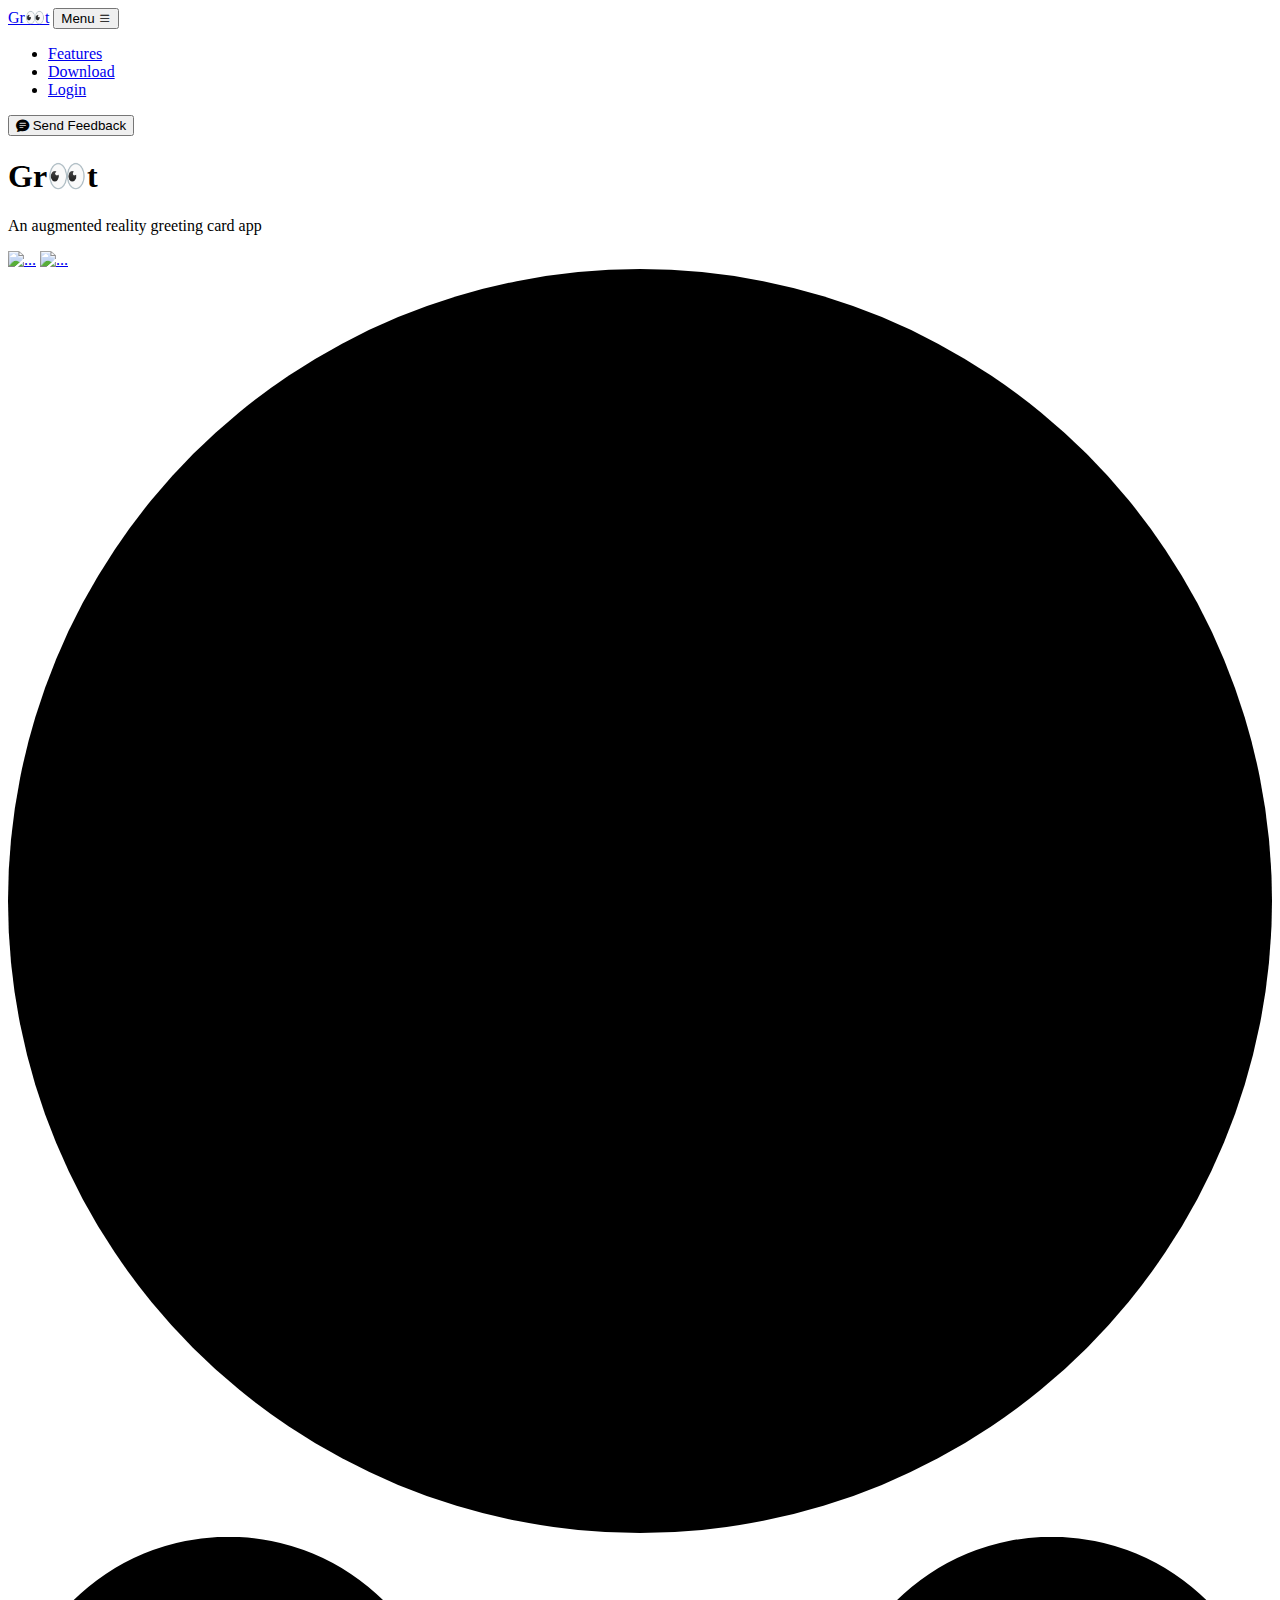
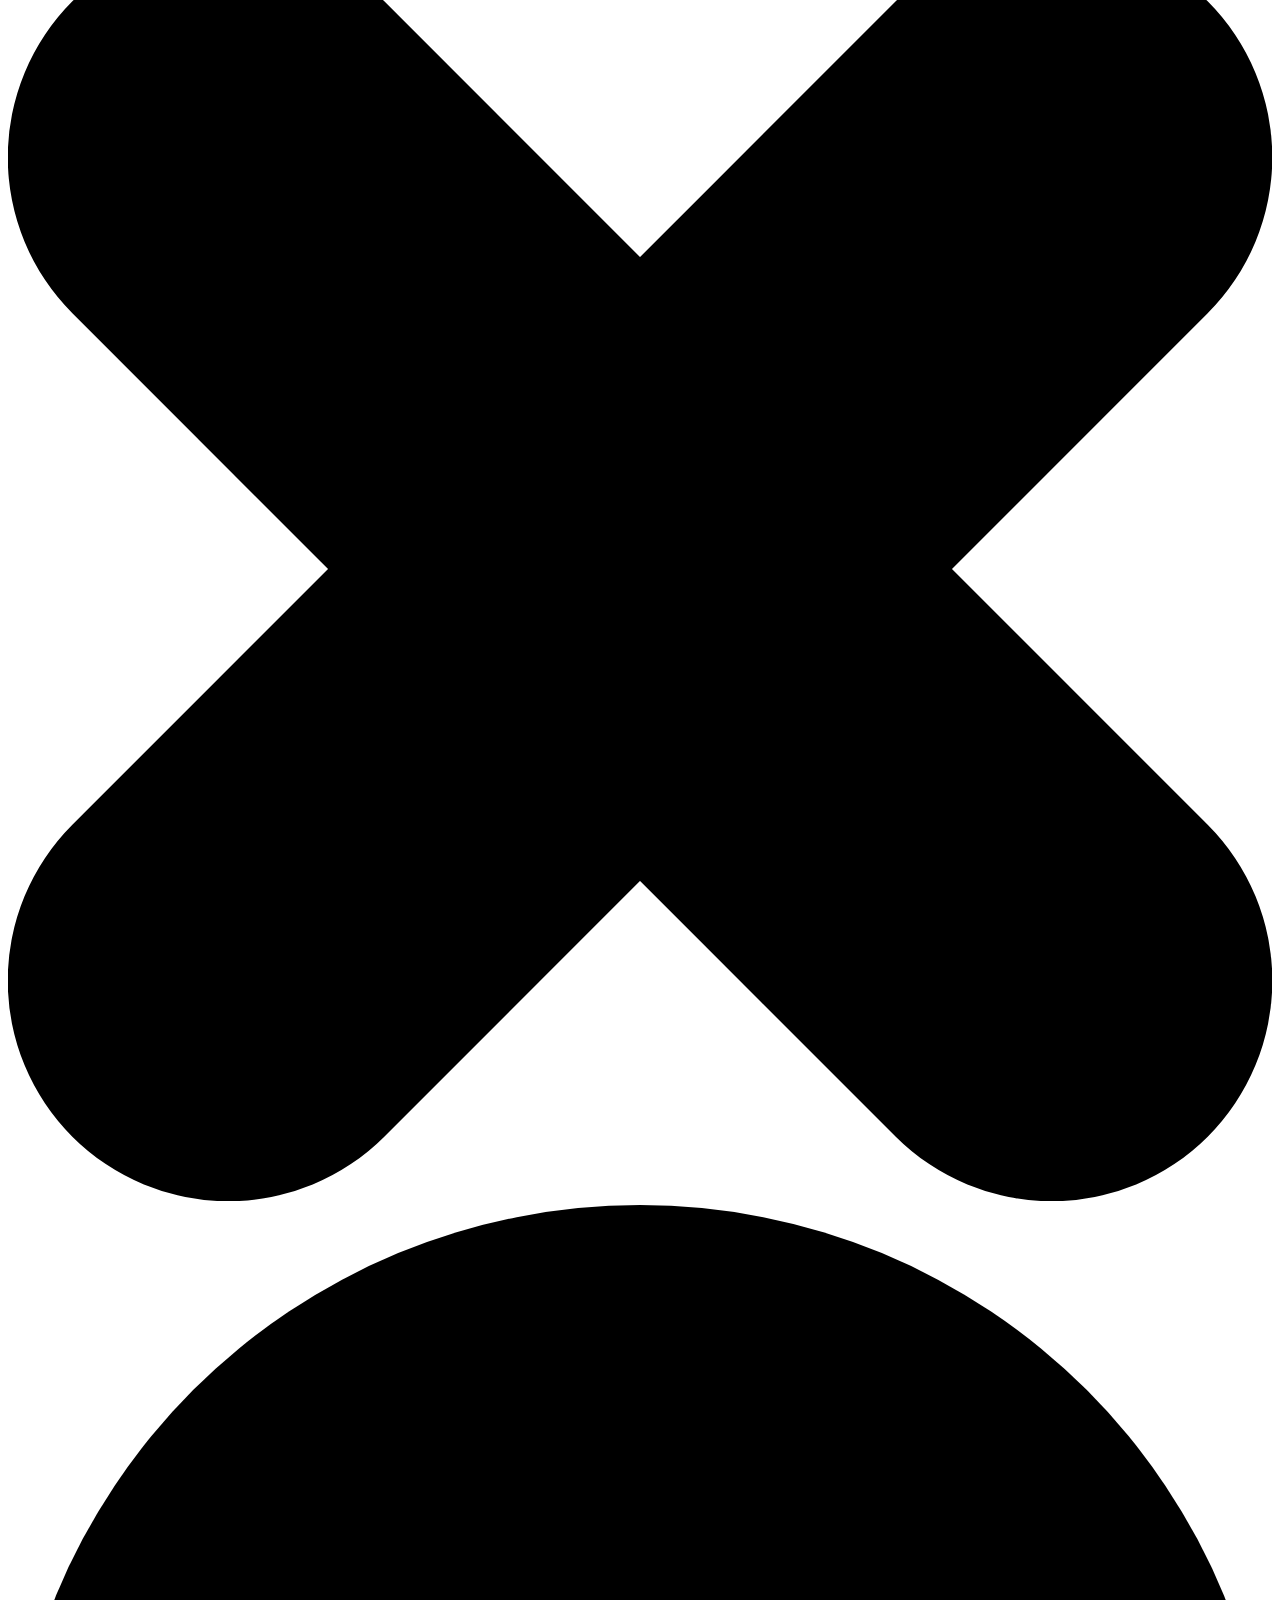
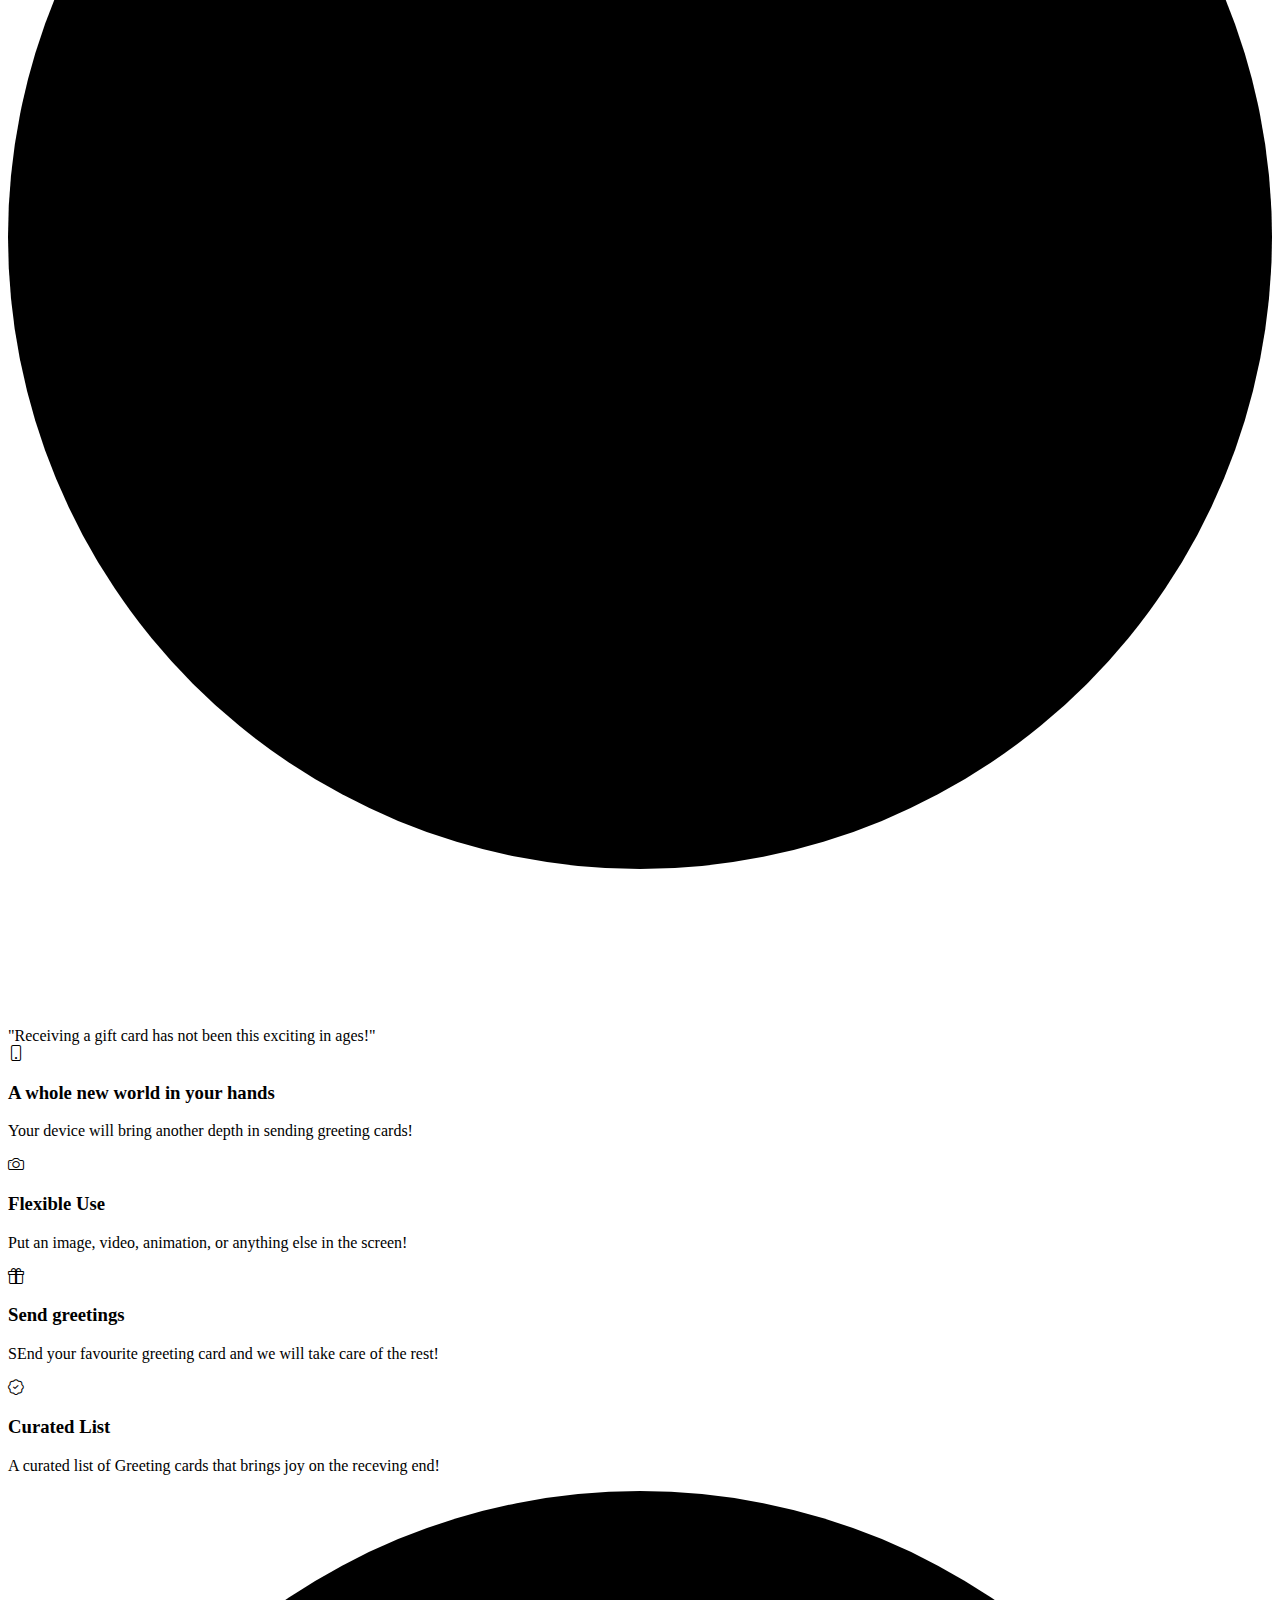
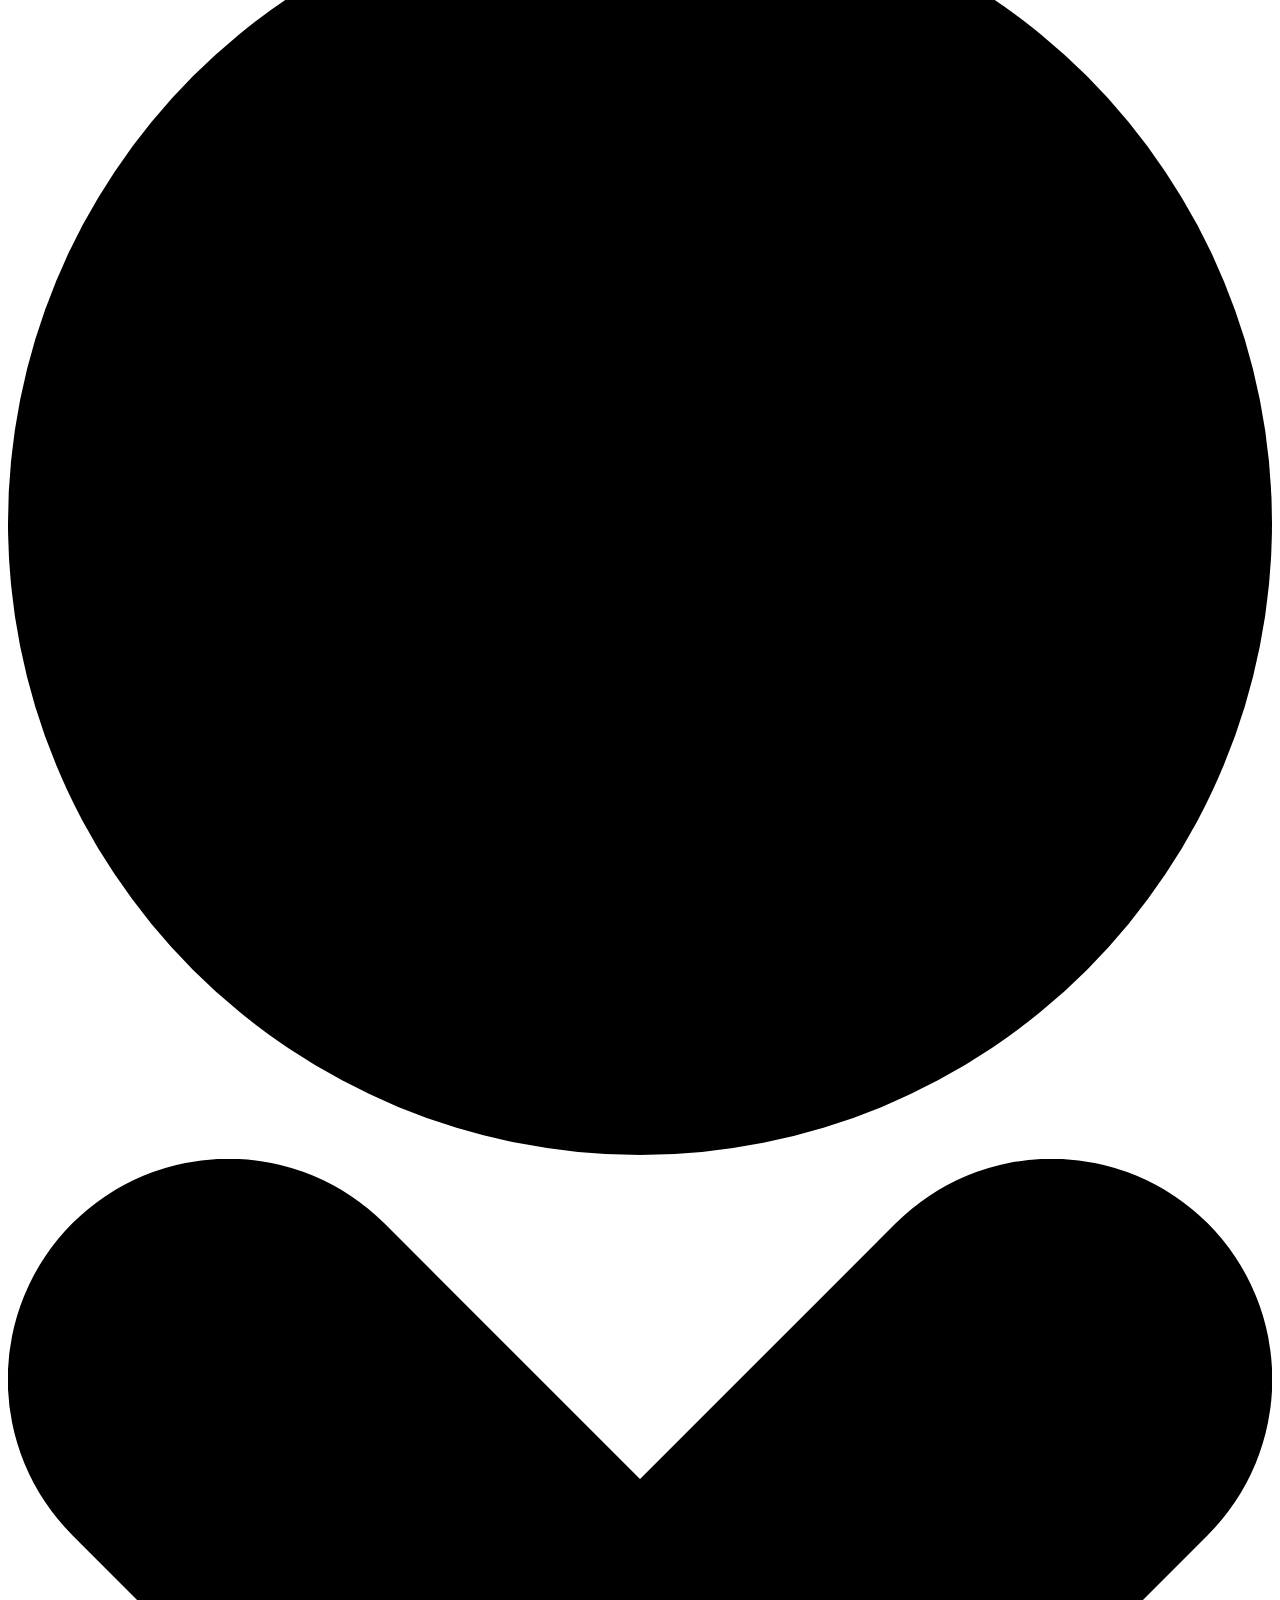
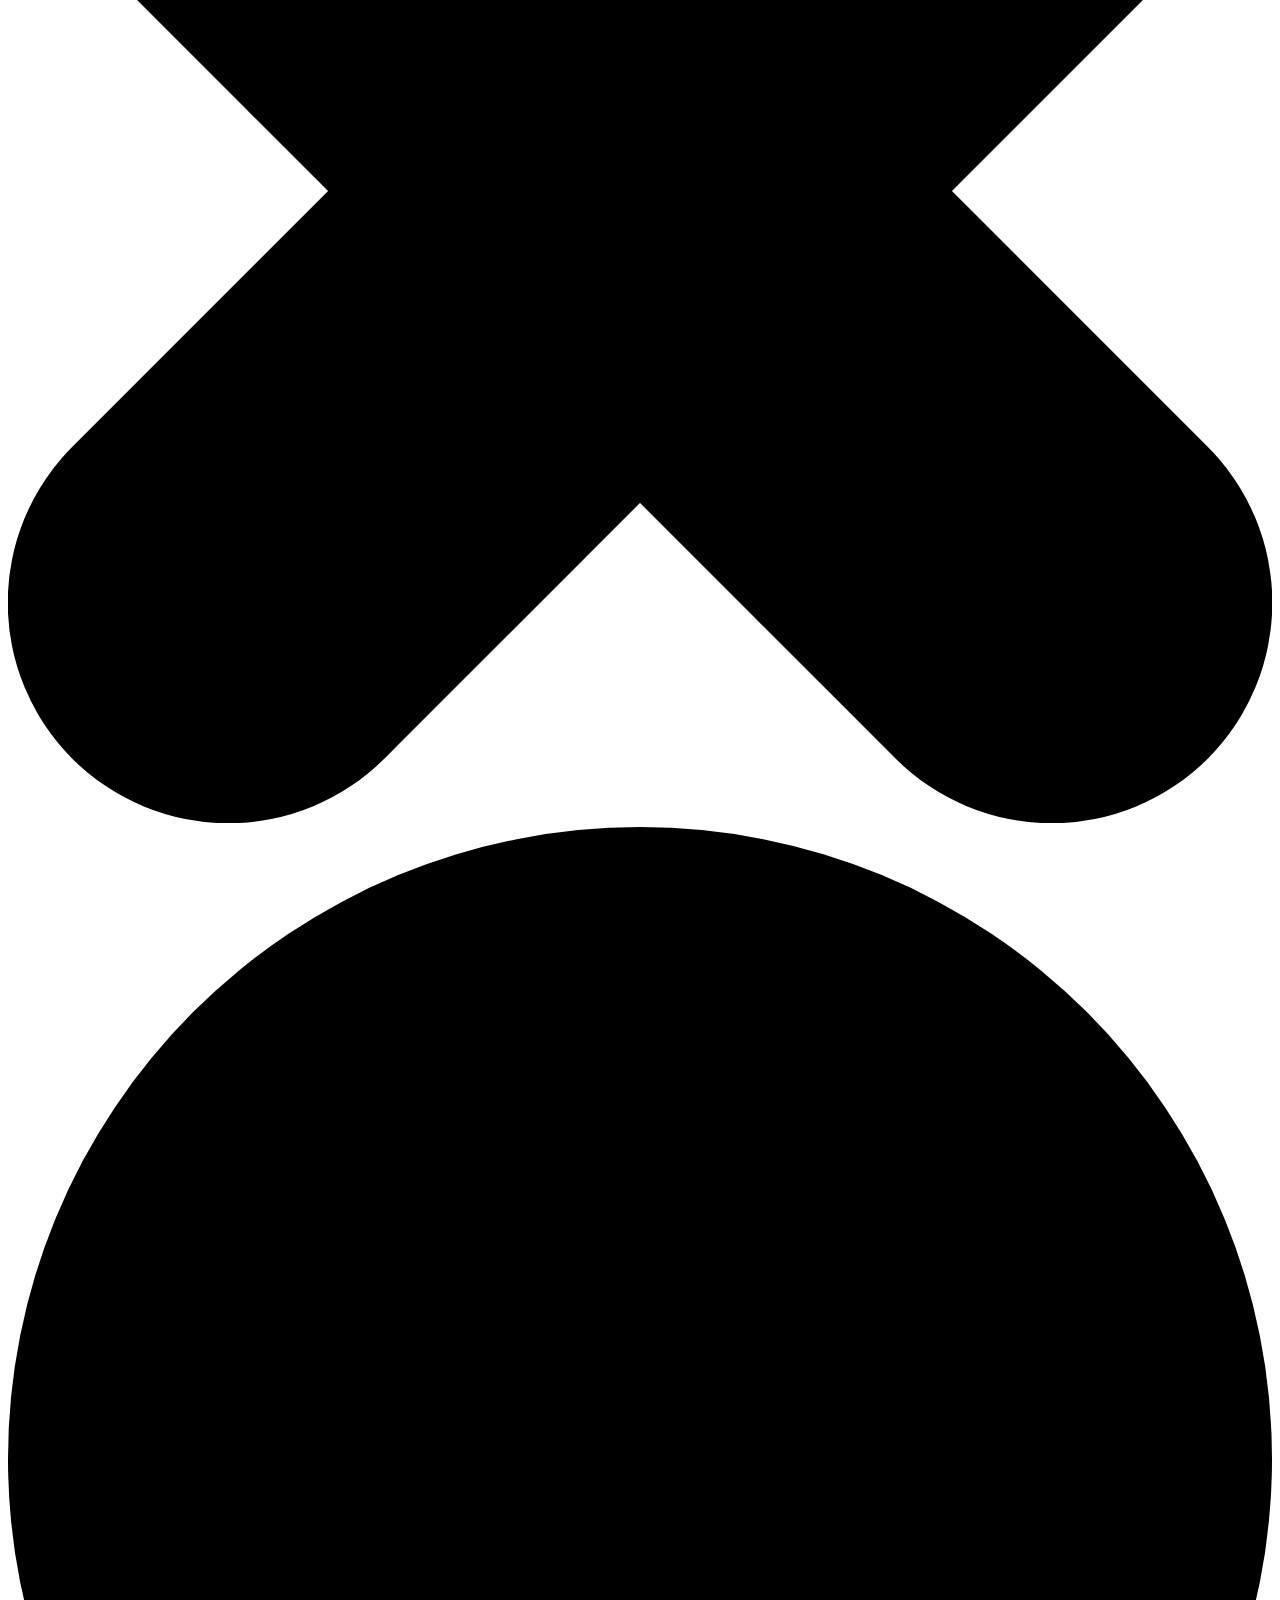
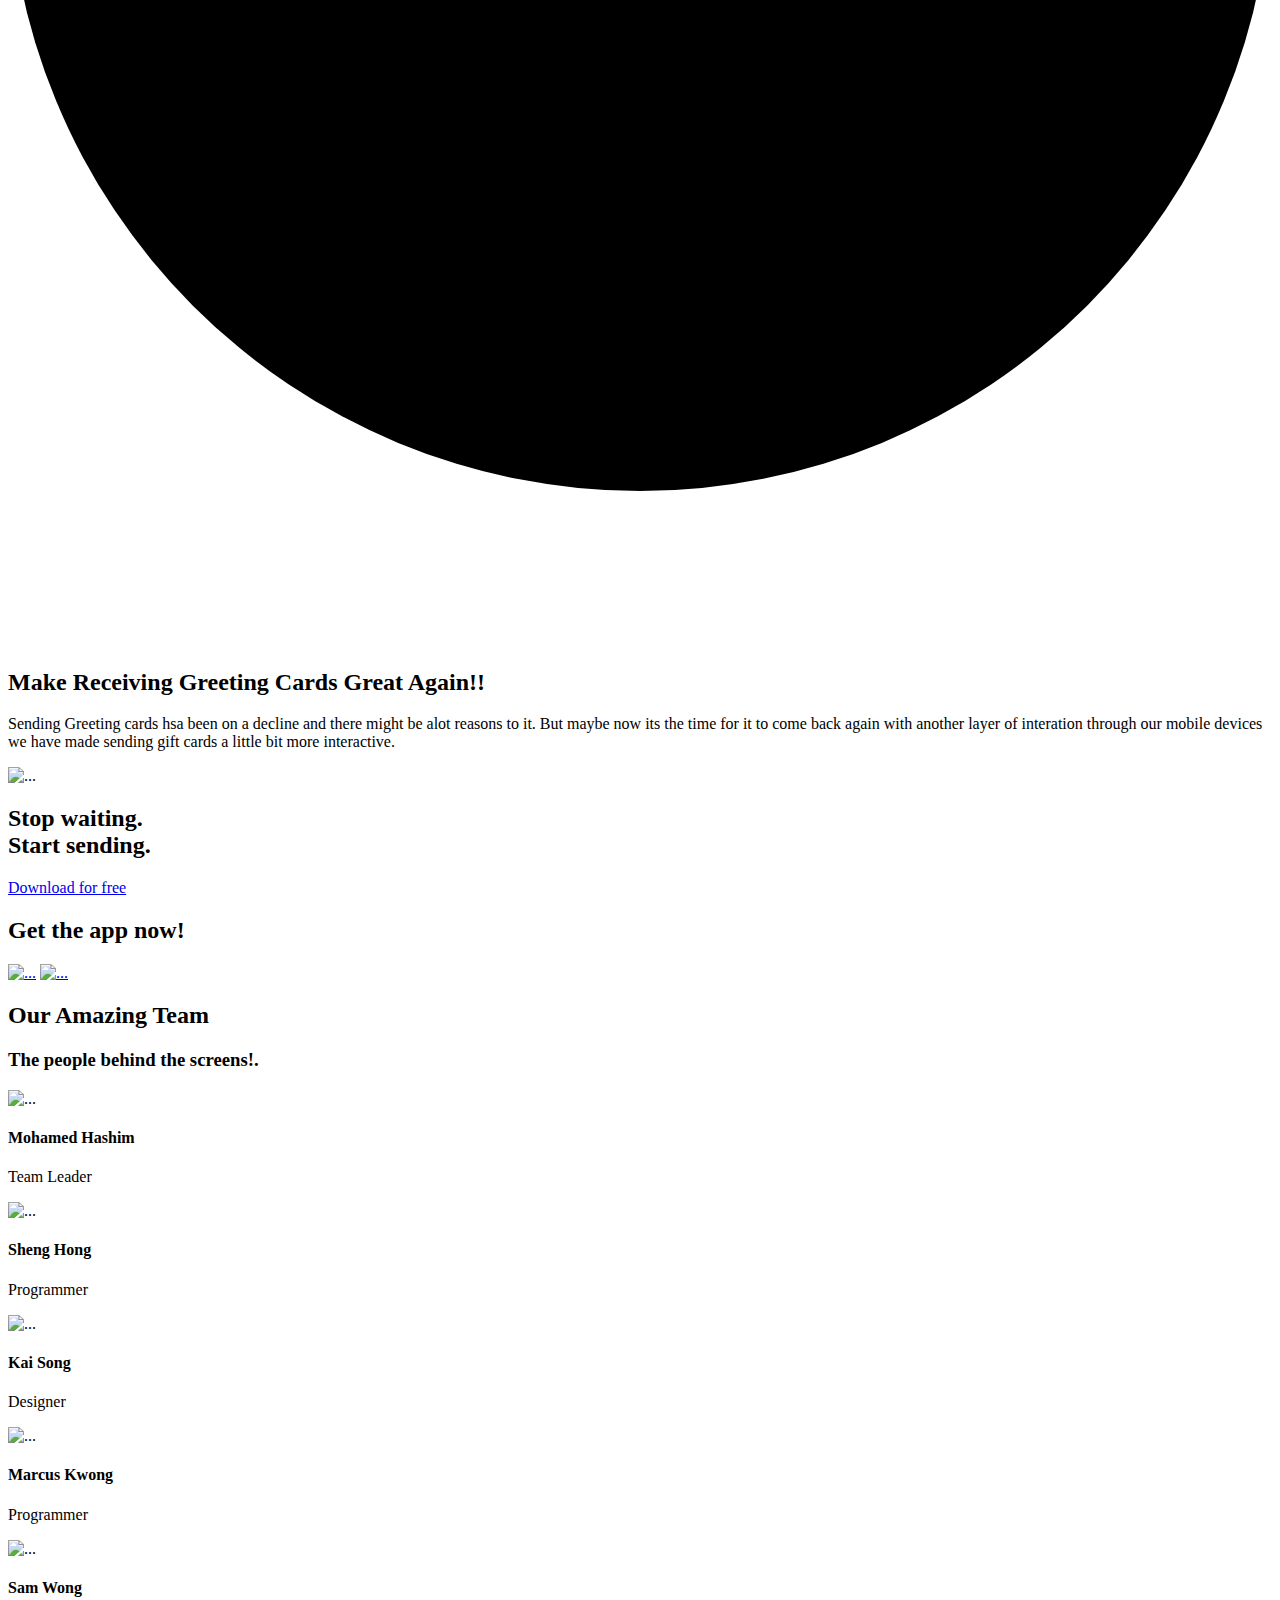
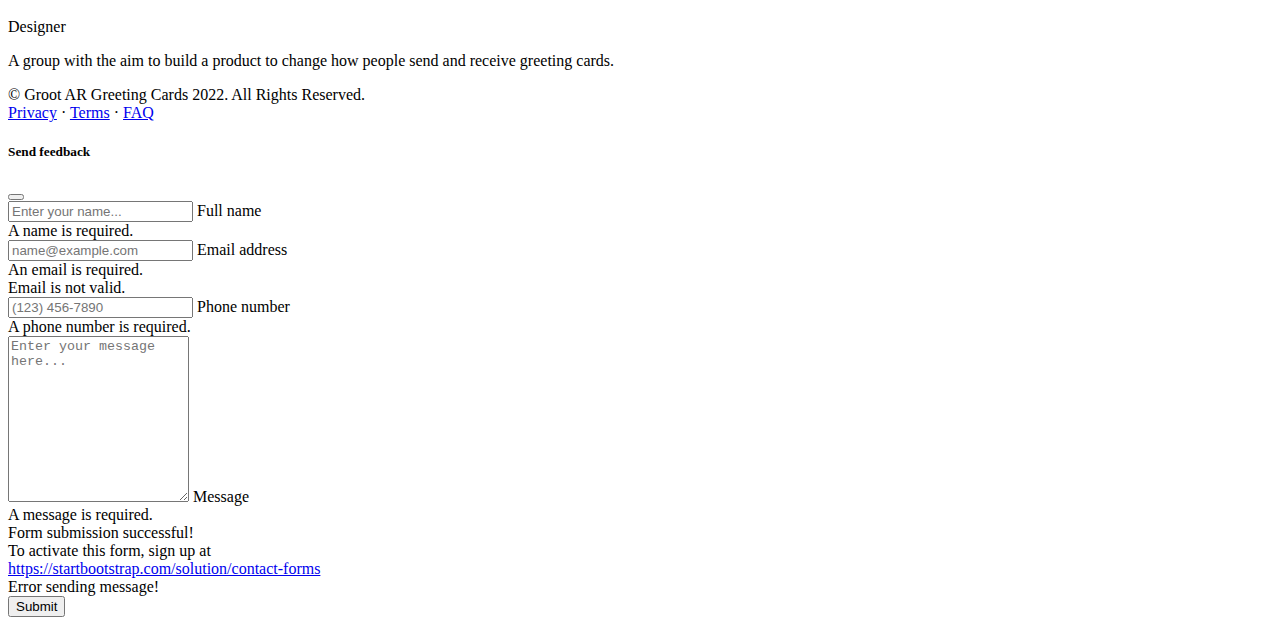
==== commit ad3d66ff: "added Sams photo" ====
--- a/index.html
+++ b/index.html
@@ -284,8 +284,8 @@
                 </div>
                 <div class="col-lg-4">
                     <div class="team-member">
-                        <img class="mx-auto rounded-circle" src="assets/img/grootlogo.png" alt="..." />
-                        <h4>Wong</h4>
+                        <img class="mx-auto rounded-circle" src="assets/img/sw.jpg" alt="..." />
+                        <h4>Sam Wong</h4>
                         <p class="text-muted">Designer</p>
                     </div>
                 </div>
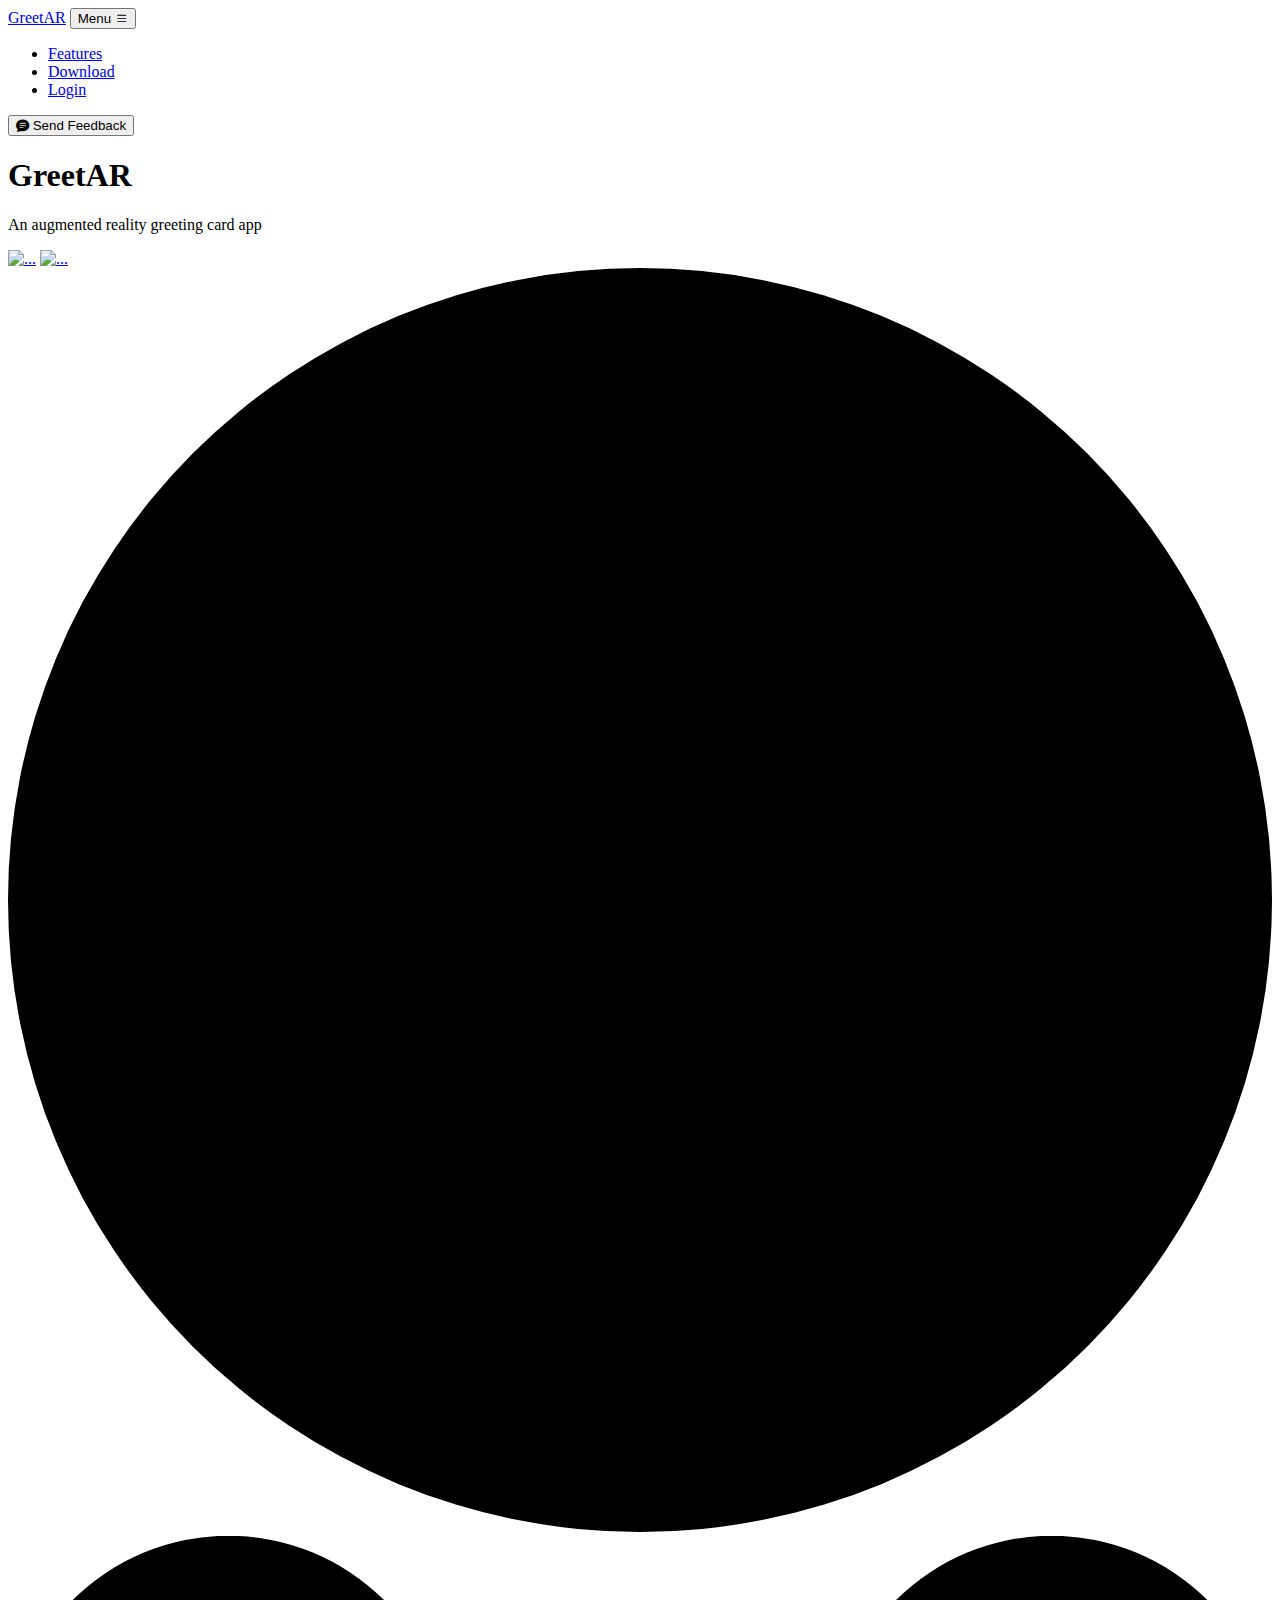
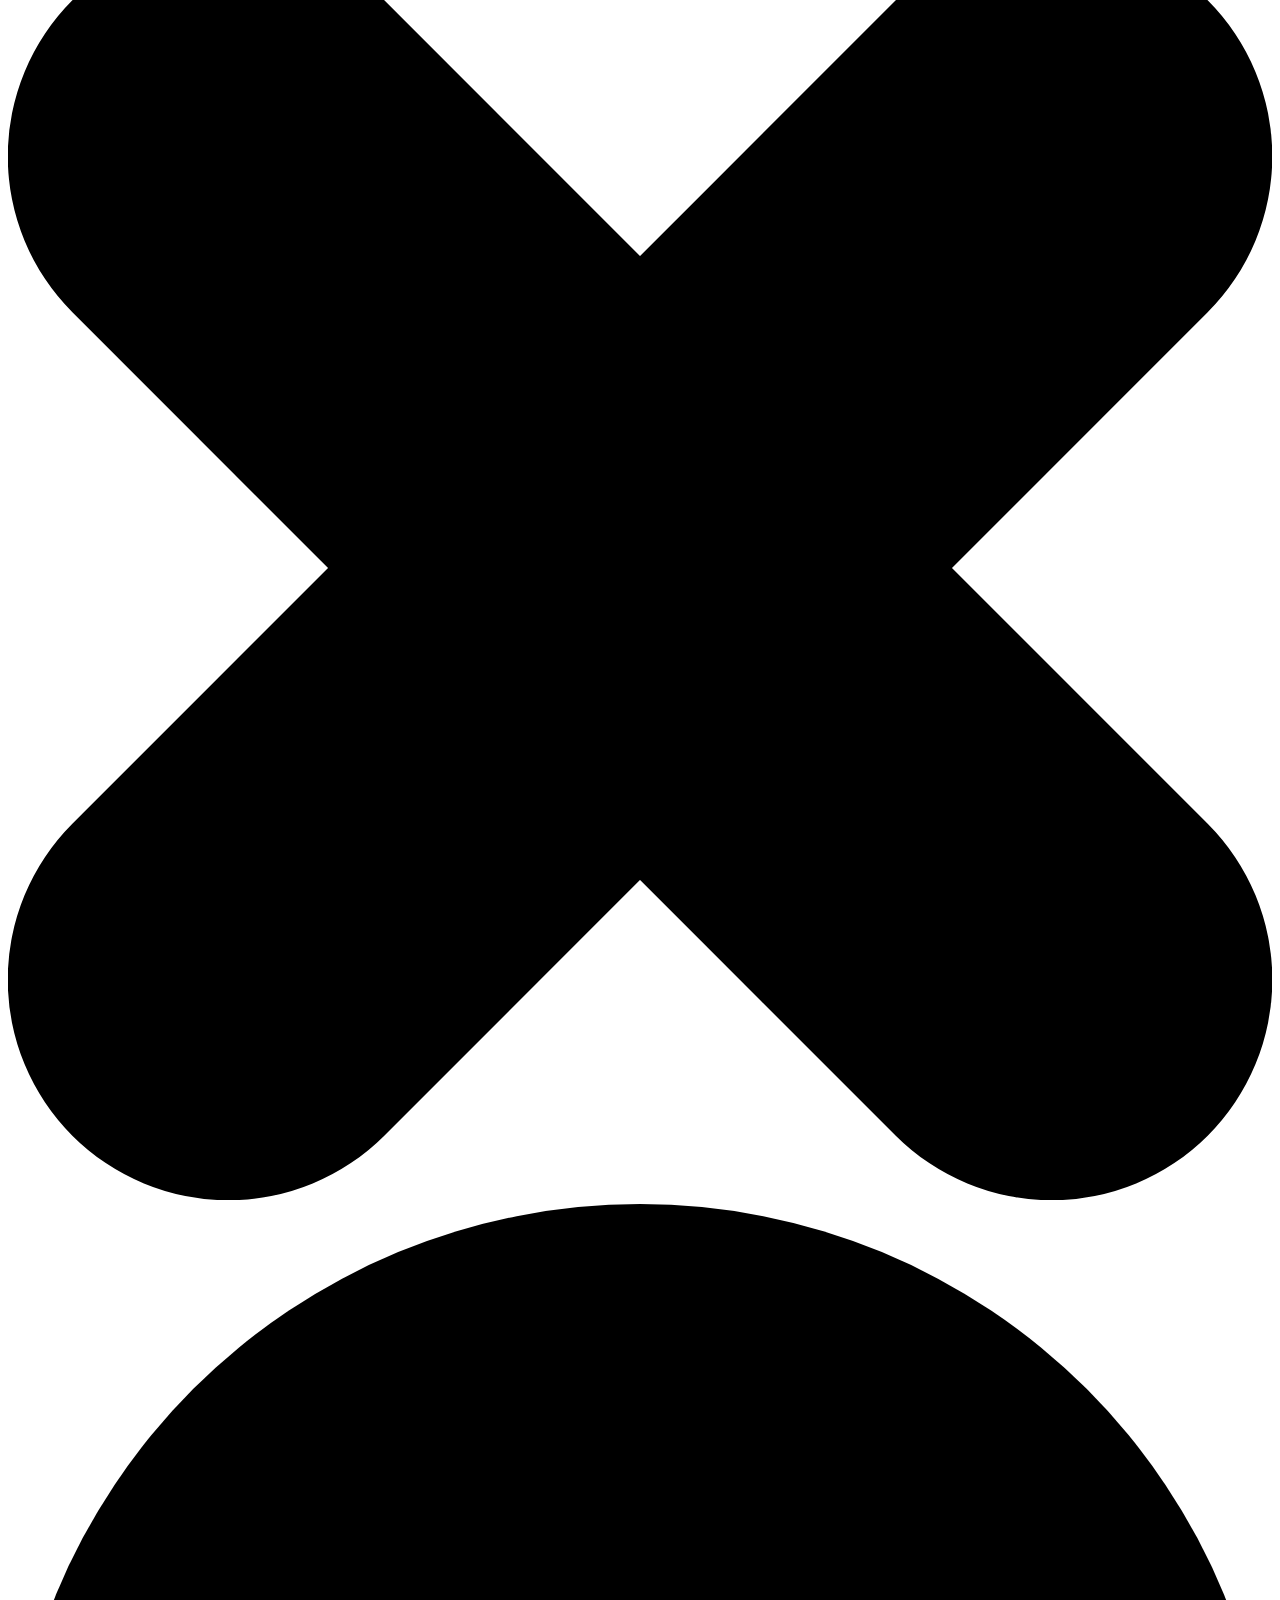
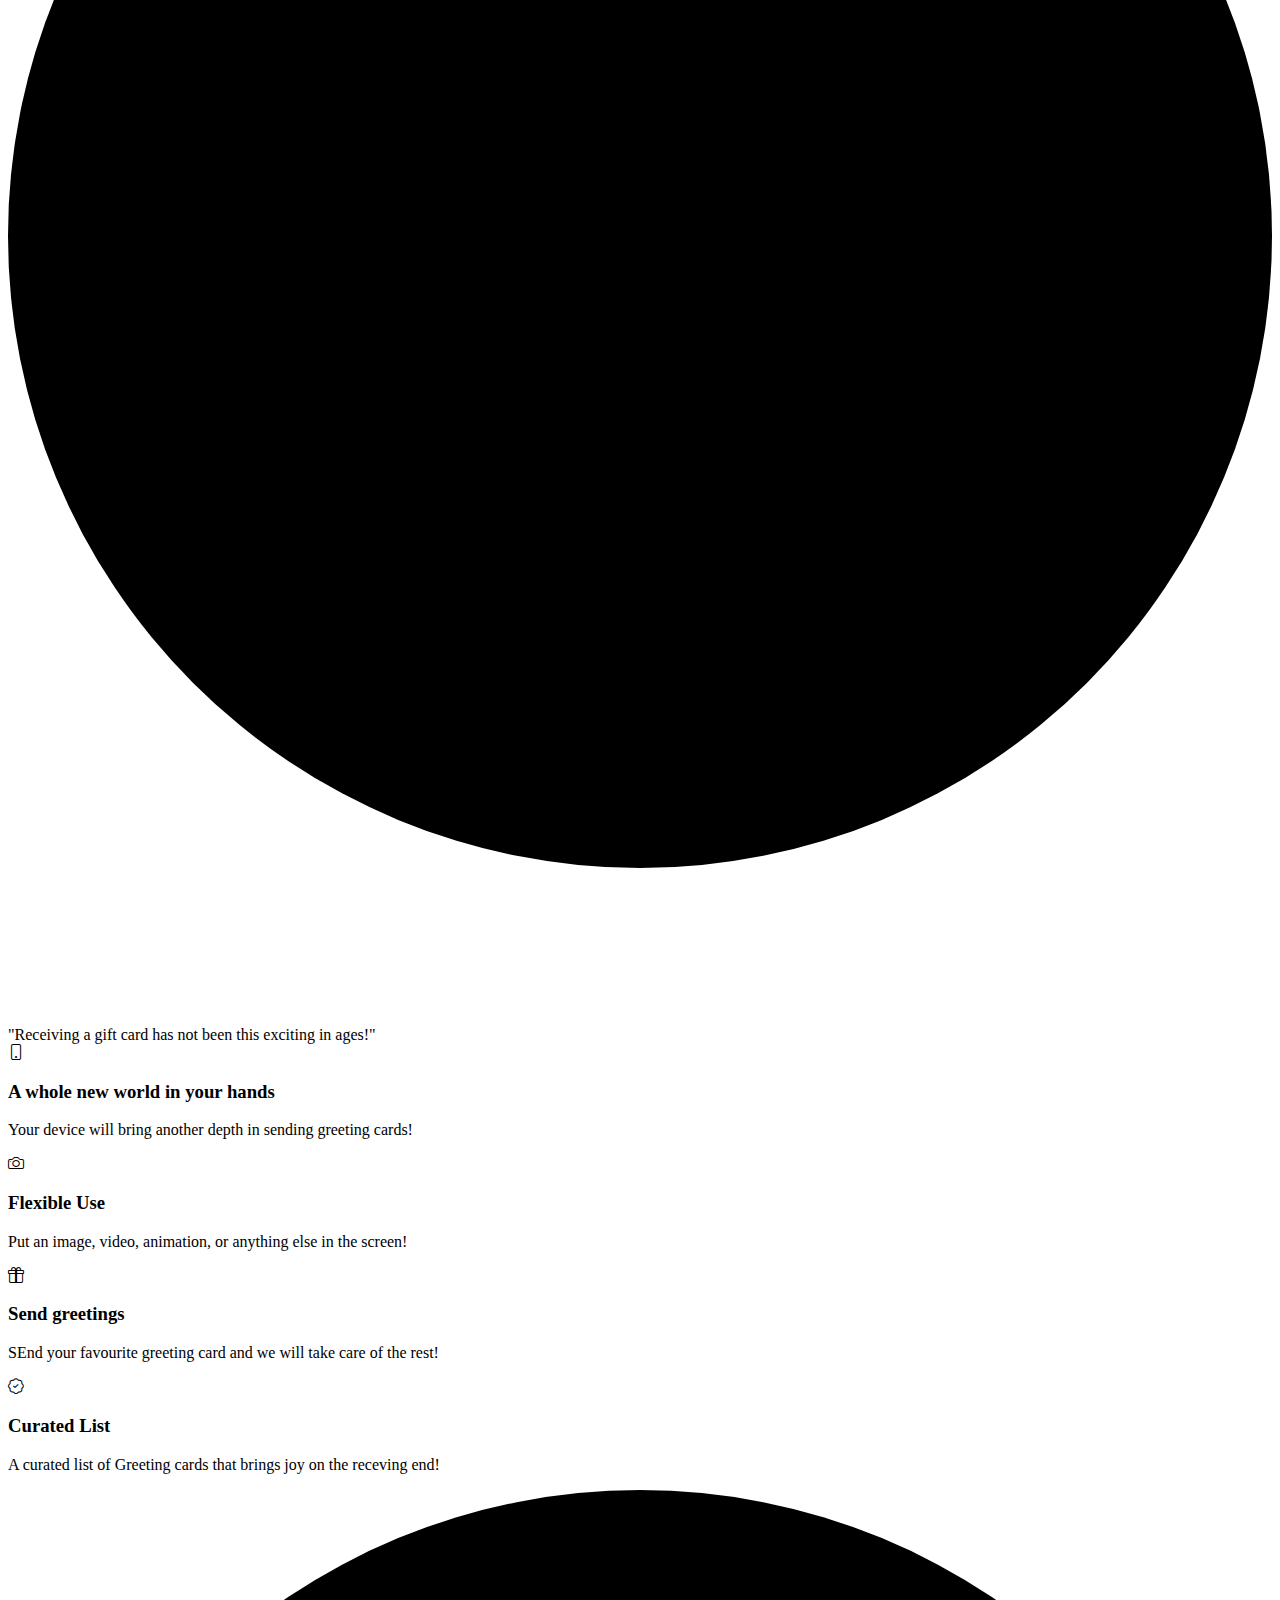
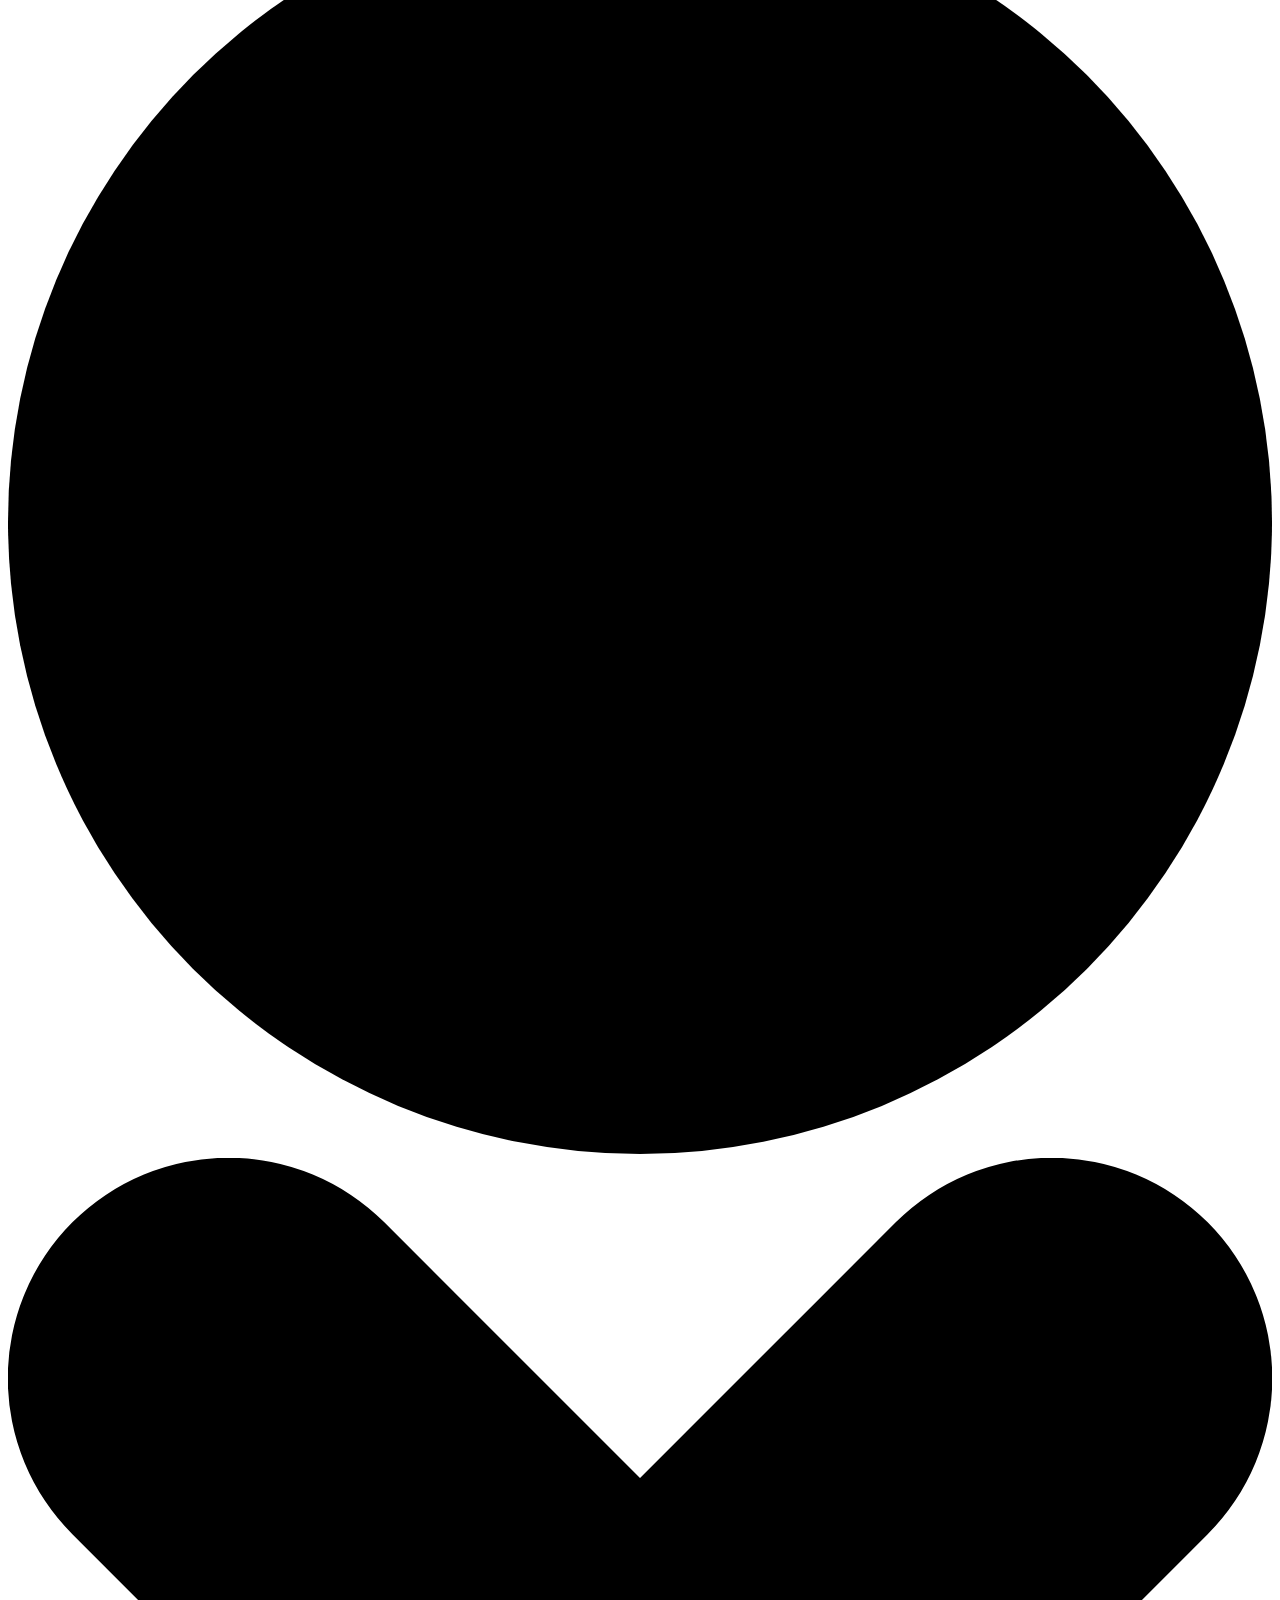
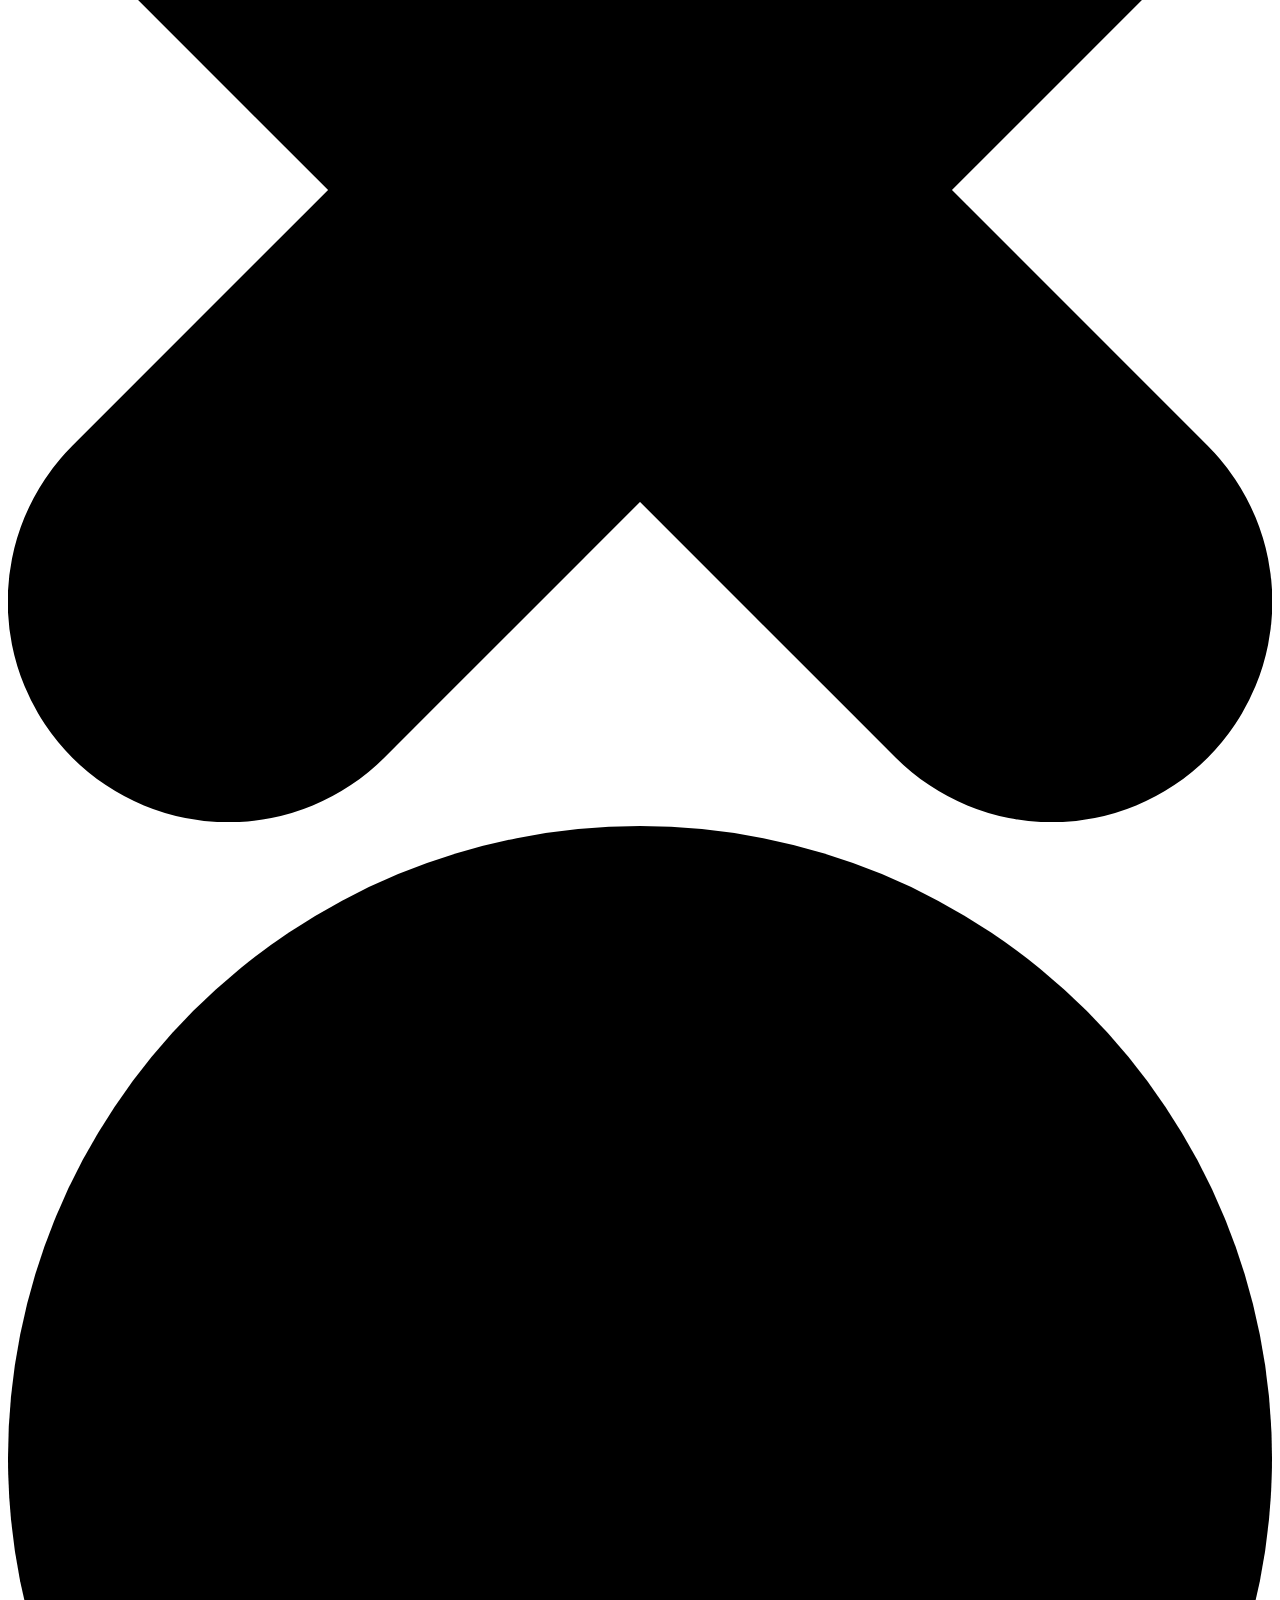
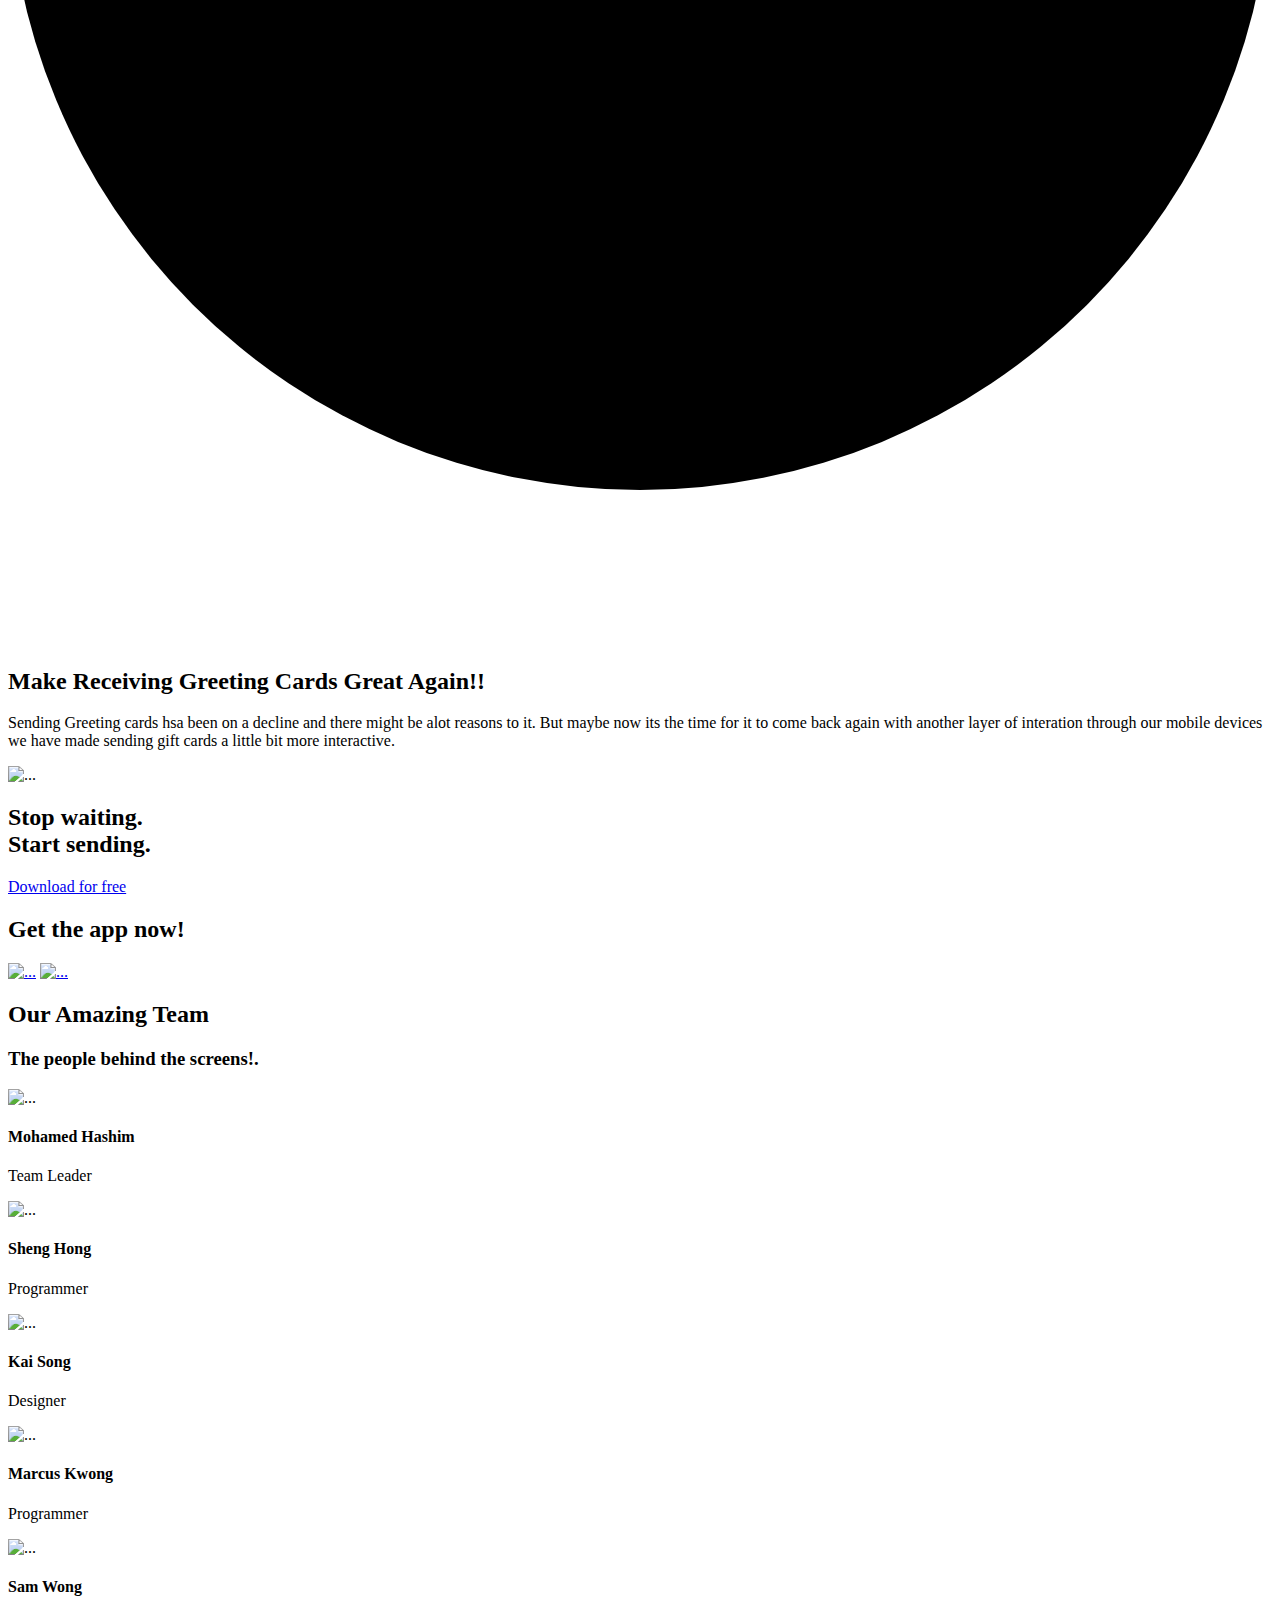
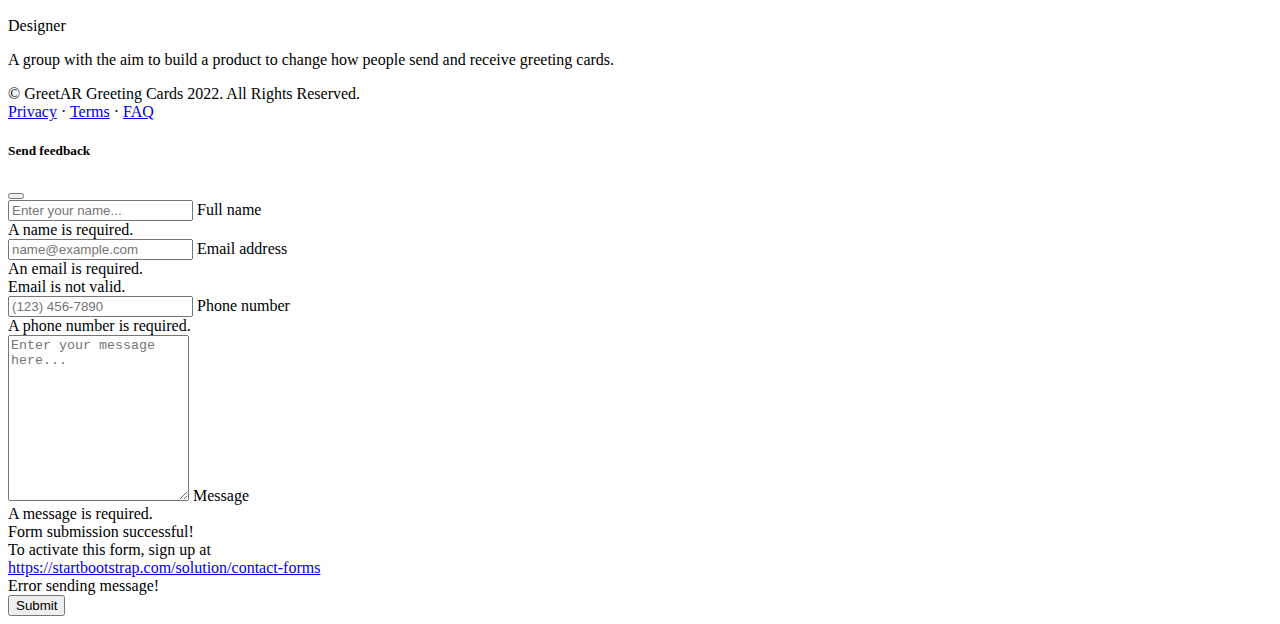
==== commit 6a0085d9: "Update index.html" ====
--- a/index.html
+++ b/index.html
@@ -6,7 +6,7 @@
     <meta name="viewport" content="width=device-width, initial-scale=1, shrink-to-fit=no" />
     <meta name="description" content="" />
     <meta name="author" content="" />
-    <title>Groot</title>
+    <title>GreetAR</title>
     <link rel="icon" type="image/x-icon" href="assets/favicon.ico" />
     <!-- Bootstrap icons-->
     <link href="https://cdn.jsdelivr.net/npm/bootstrap-icons@1.5.0/font/bootstrap-icons.css" rel="stylesheet" />
@@ -27,7 +27,7 @@
     <!-- Navigation-->
     <nav class="navbar navbar-expand-lg navbar-light fixed-top shadow-sm" id="mainNav">
         <div class="container px-5">
-            <a class="navbar-brand fw-bold" href="#page-top">Gr👀t</a>
+            <a class="navbar-brand fw-bold" href="#page-top">GreetAR</a>
             <button class="navbar-toggler" type="button" data-bs-toggle="collapse" data-bs-target="#navbarResponsive"
                 aria-controls="navbarResponsive" aria-expanded="false" aria-label="Toggle navigation">
                 Menu
@@ -56,7 +56,7 @@
                 <div class="col-lg-6">
                     <!-- Mashead text and app badges-->
                     <div class="mb-5 mb-lg-0 text-center text-lg-start">
-                        <h1 class="display-1 lh-1 mb-3">Gr👀t</h1>
+                        <h1 class="display-1 lh-1 mb-3">GreetAR</h1>
                         <p class="lead fw-normal text-muted mb-5">An augmented reality greeting card app</p>
                         <div class="d-flex flex-column flex-lg-row align-items-center">
                             <a class="me-lg-3 mb-4 mb-lg-0" href="#!"><img class="app-badge"
@@ -302,7 +302,7 @@
     <footer class="bg-black text-center py-5">
         <div class="container px-5">
             <div class="text-white-50 small">
-                <div class="mb-2">&copy; Groot AR Greeting Cards 2022. All Rights Reserved.</div>
+                <div class="mb-2">&copy; GreetAR Greeting Cards 2022. All Rights Reserved.</div>
                 <a href="#!">Privacy</a>
                 <span class="mx-1">&middot;</span>
                 <a href="#!">Terms</a>
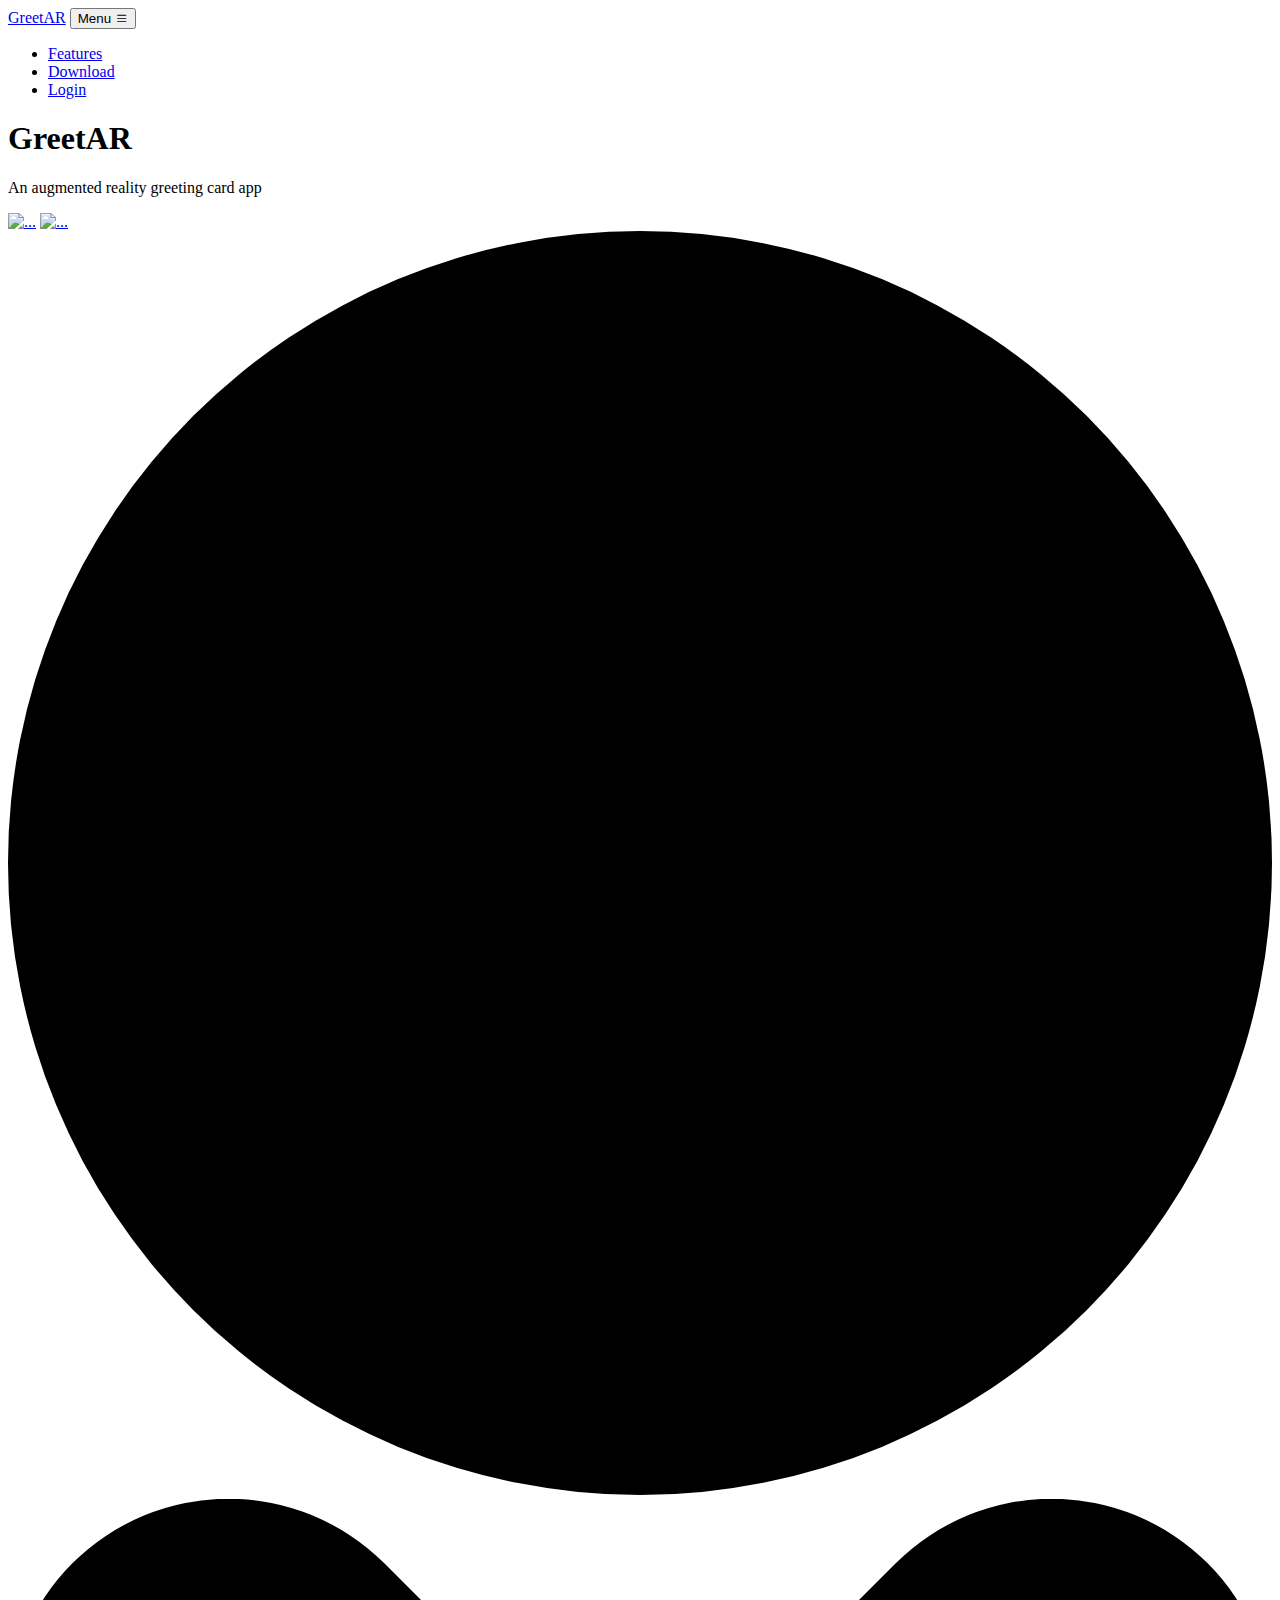
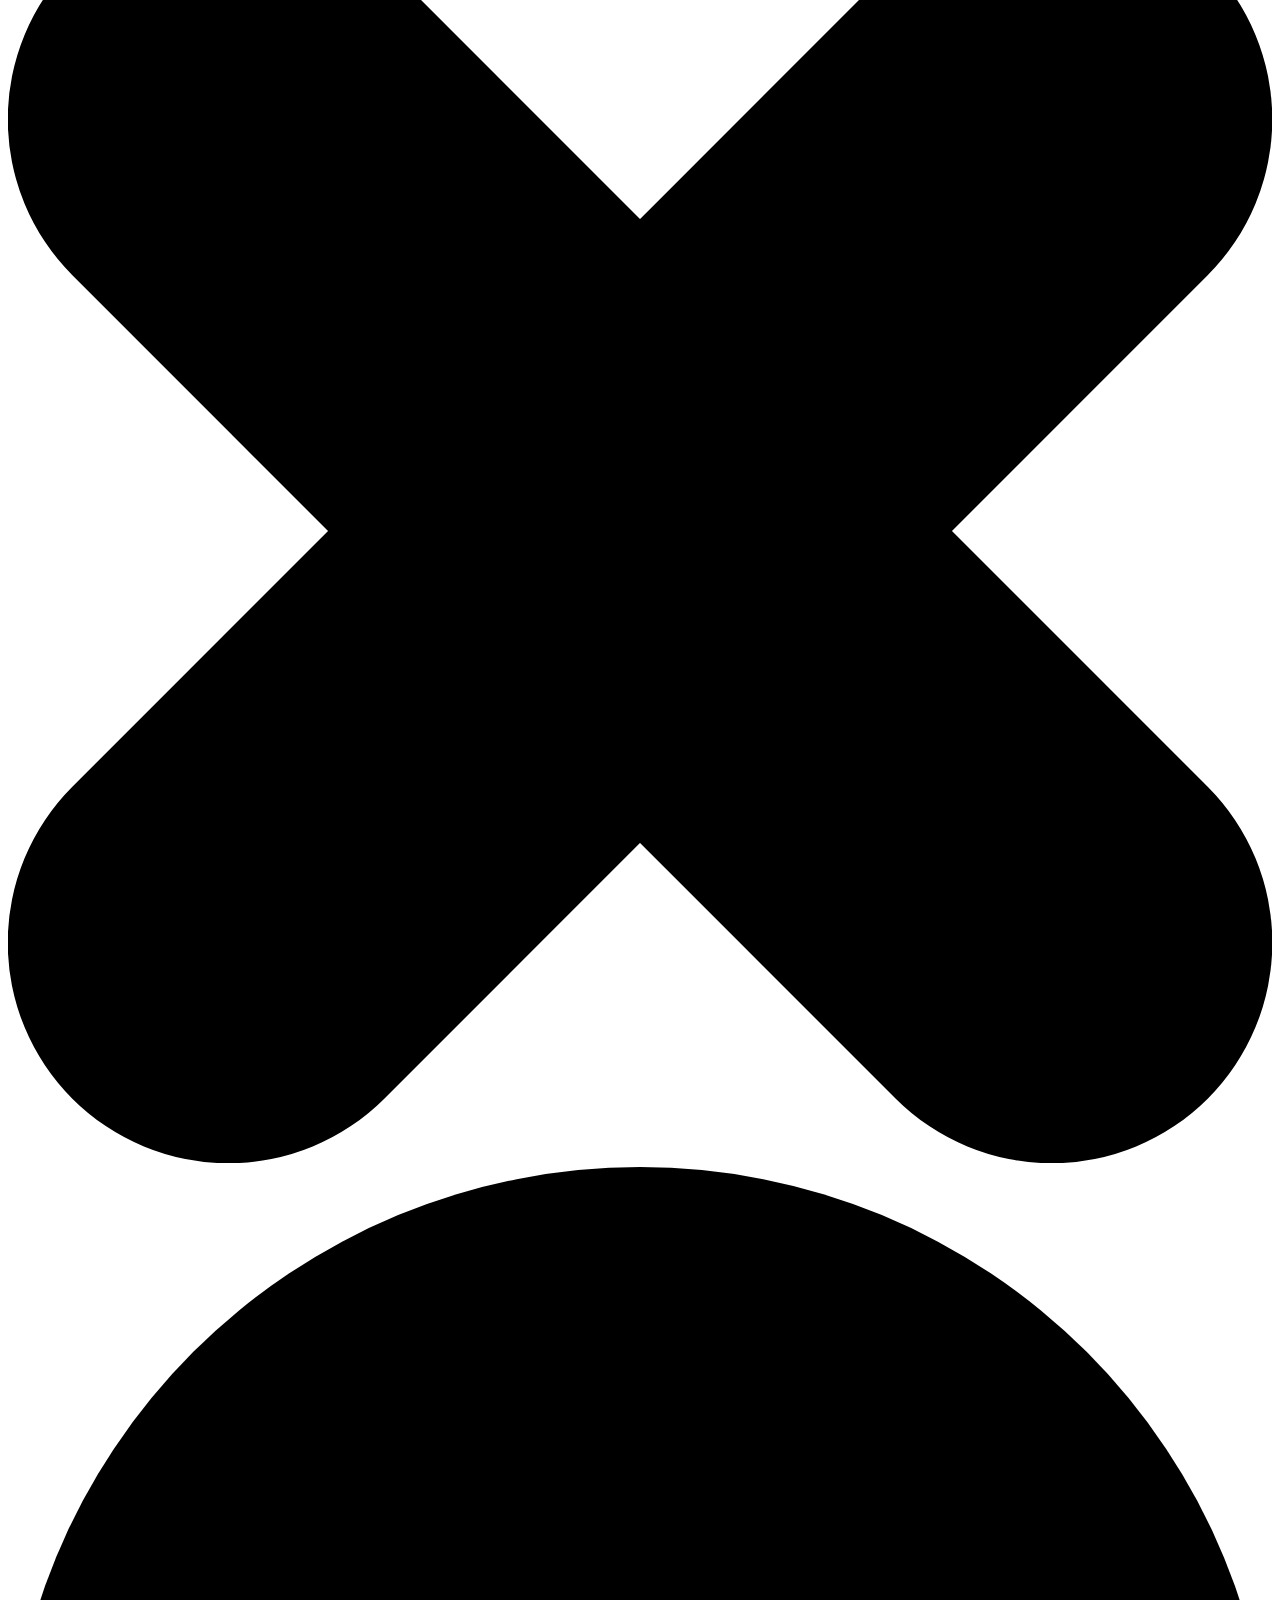
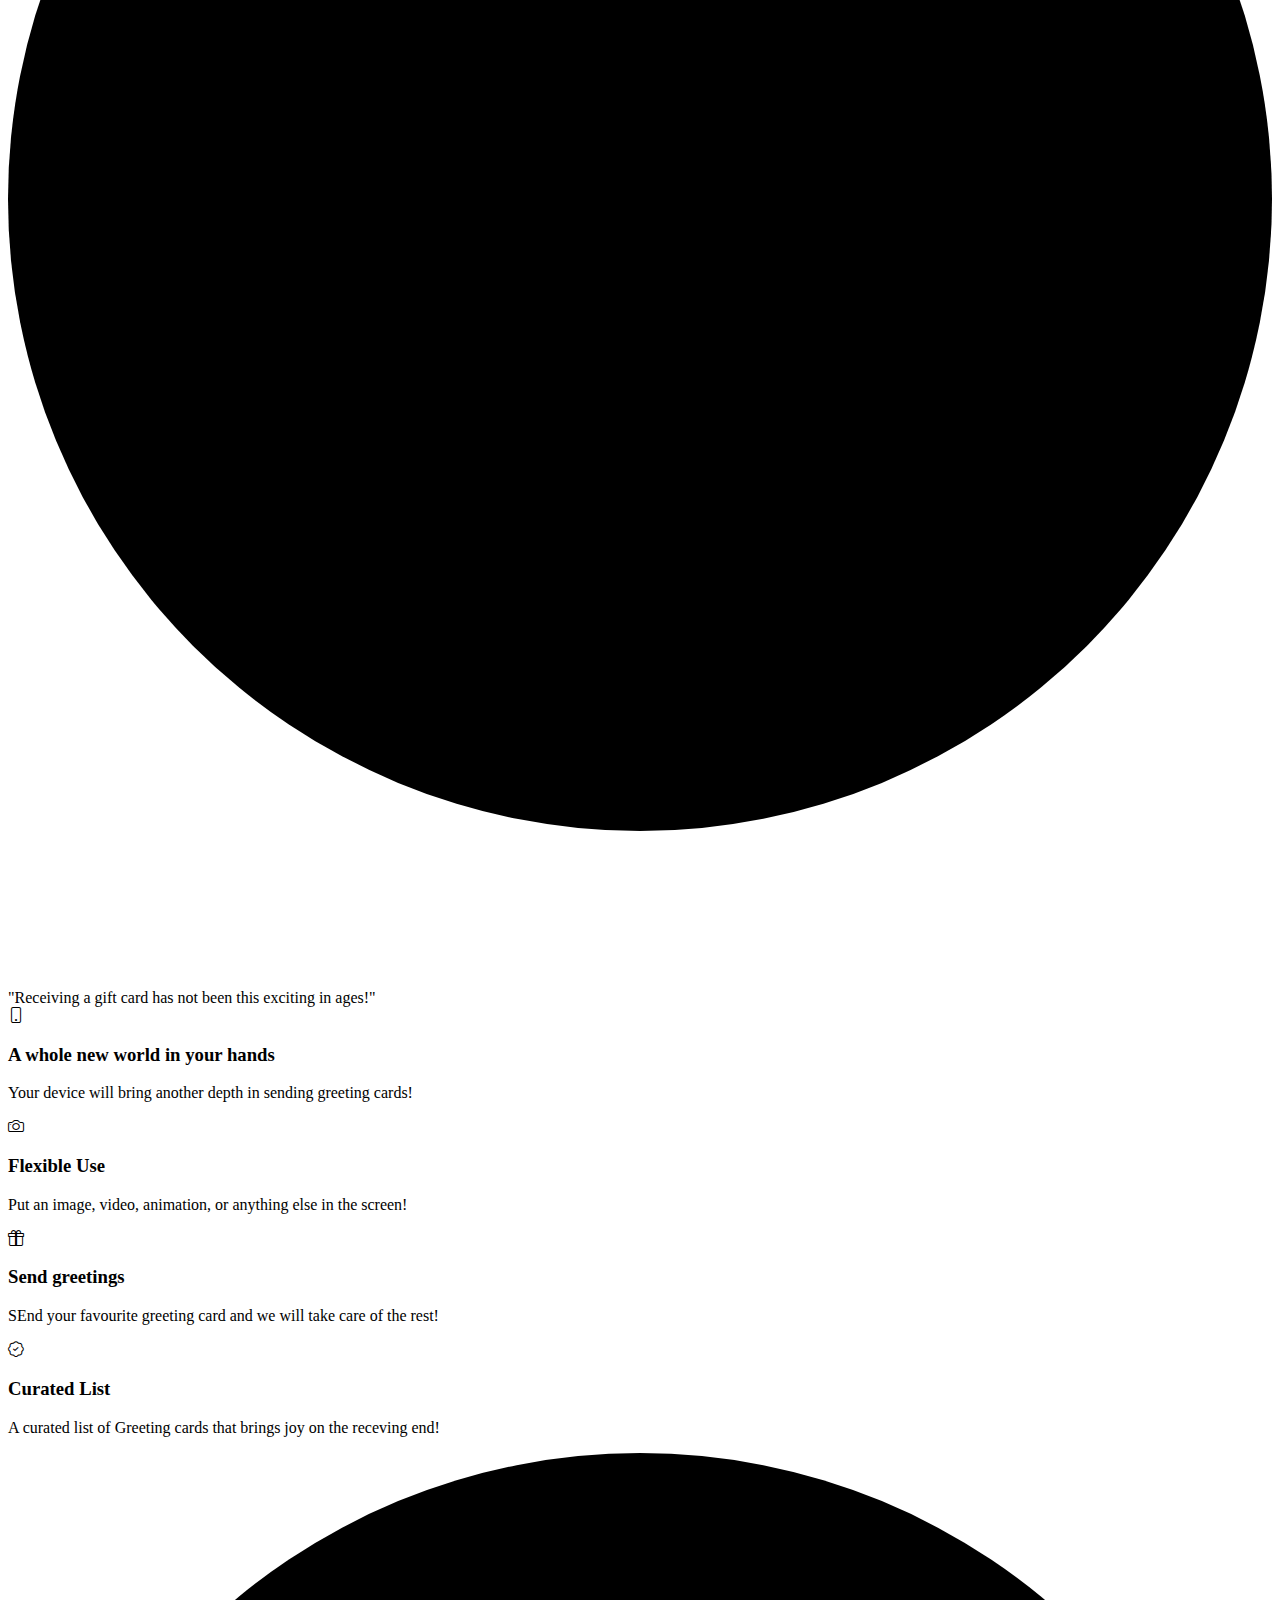
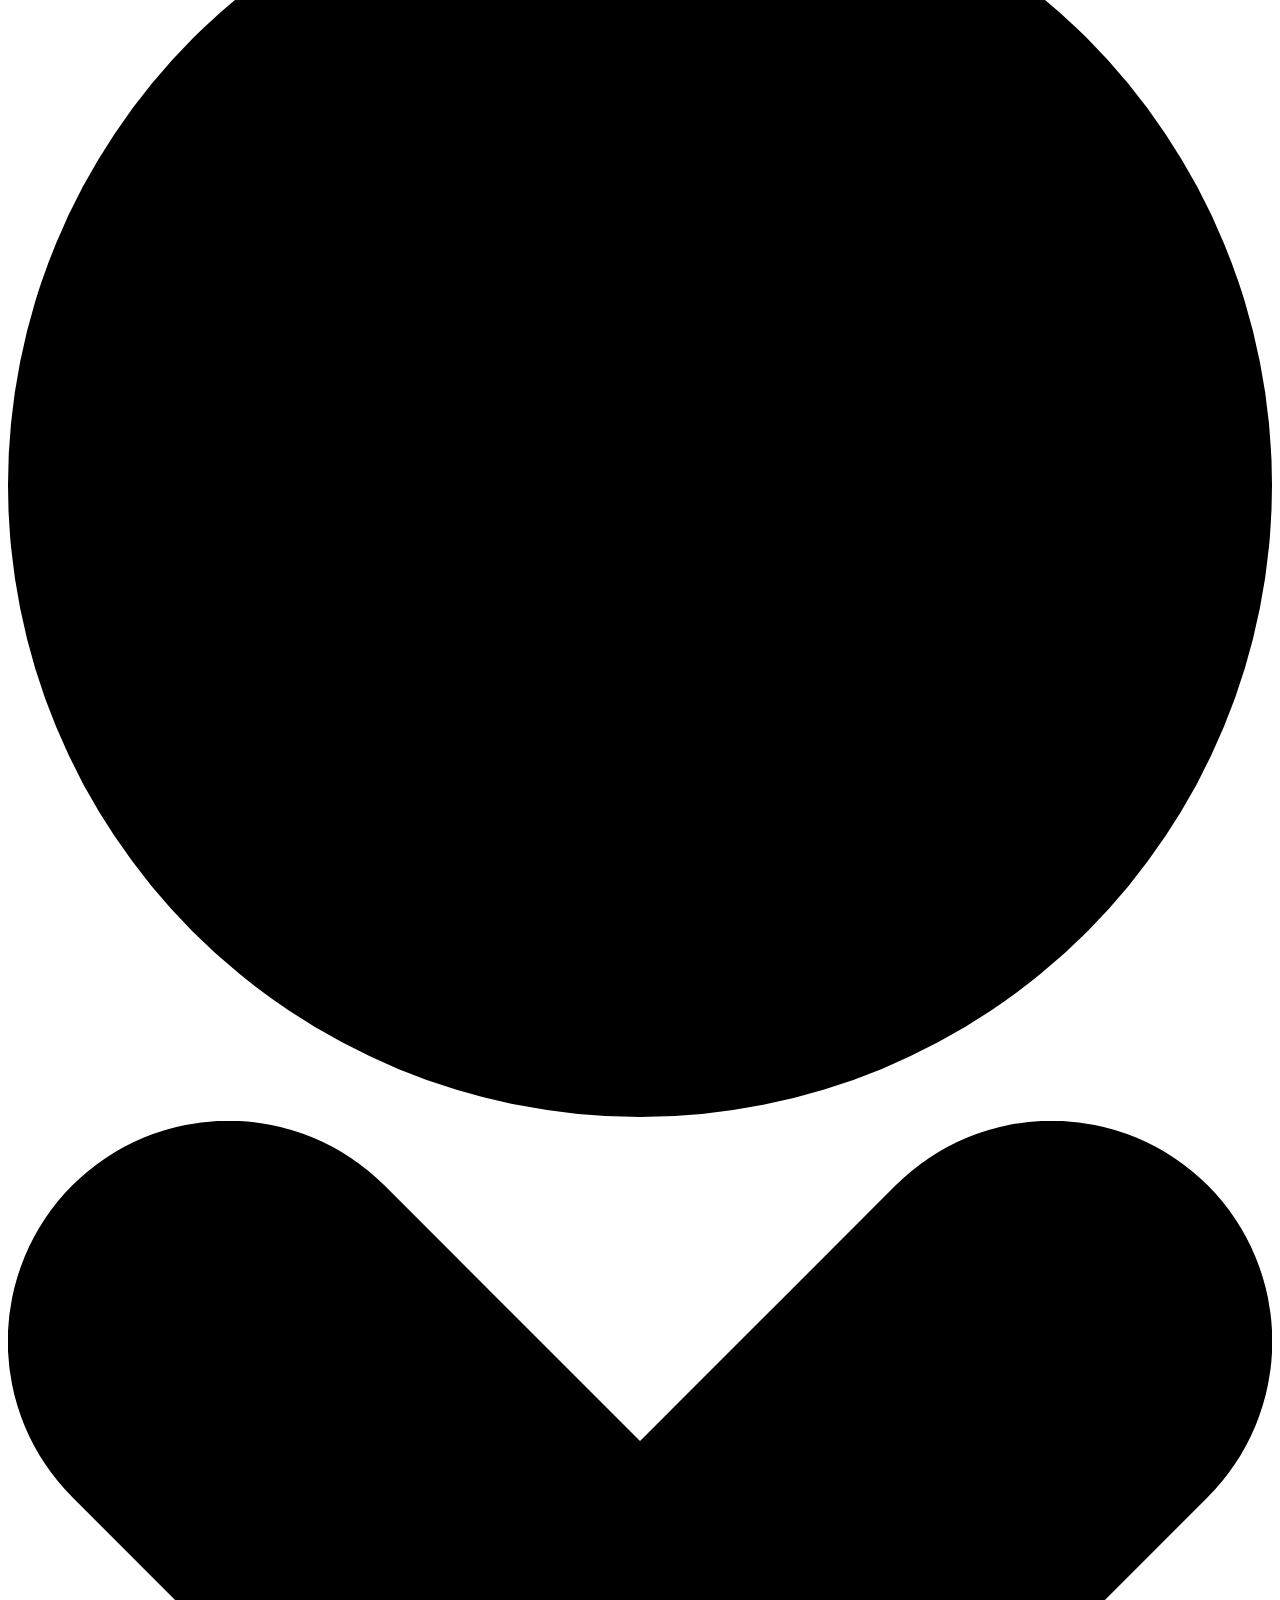
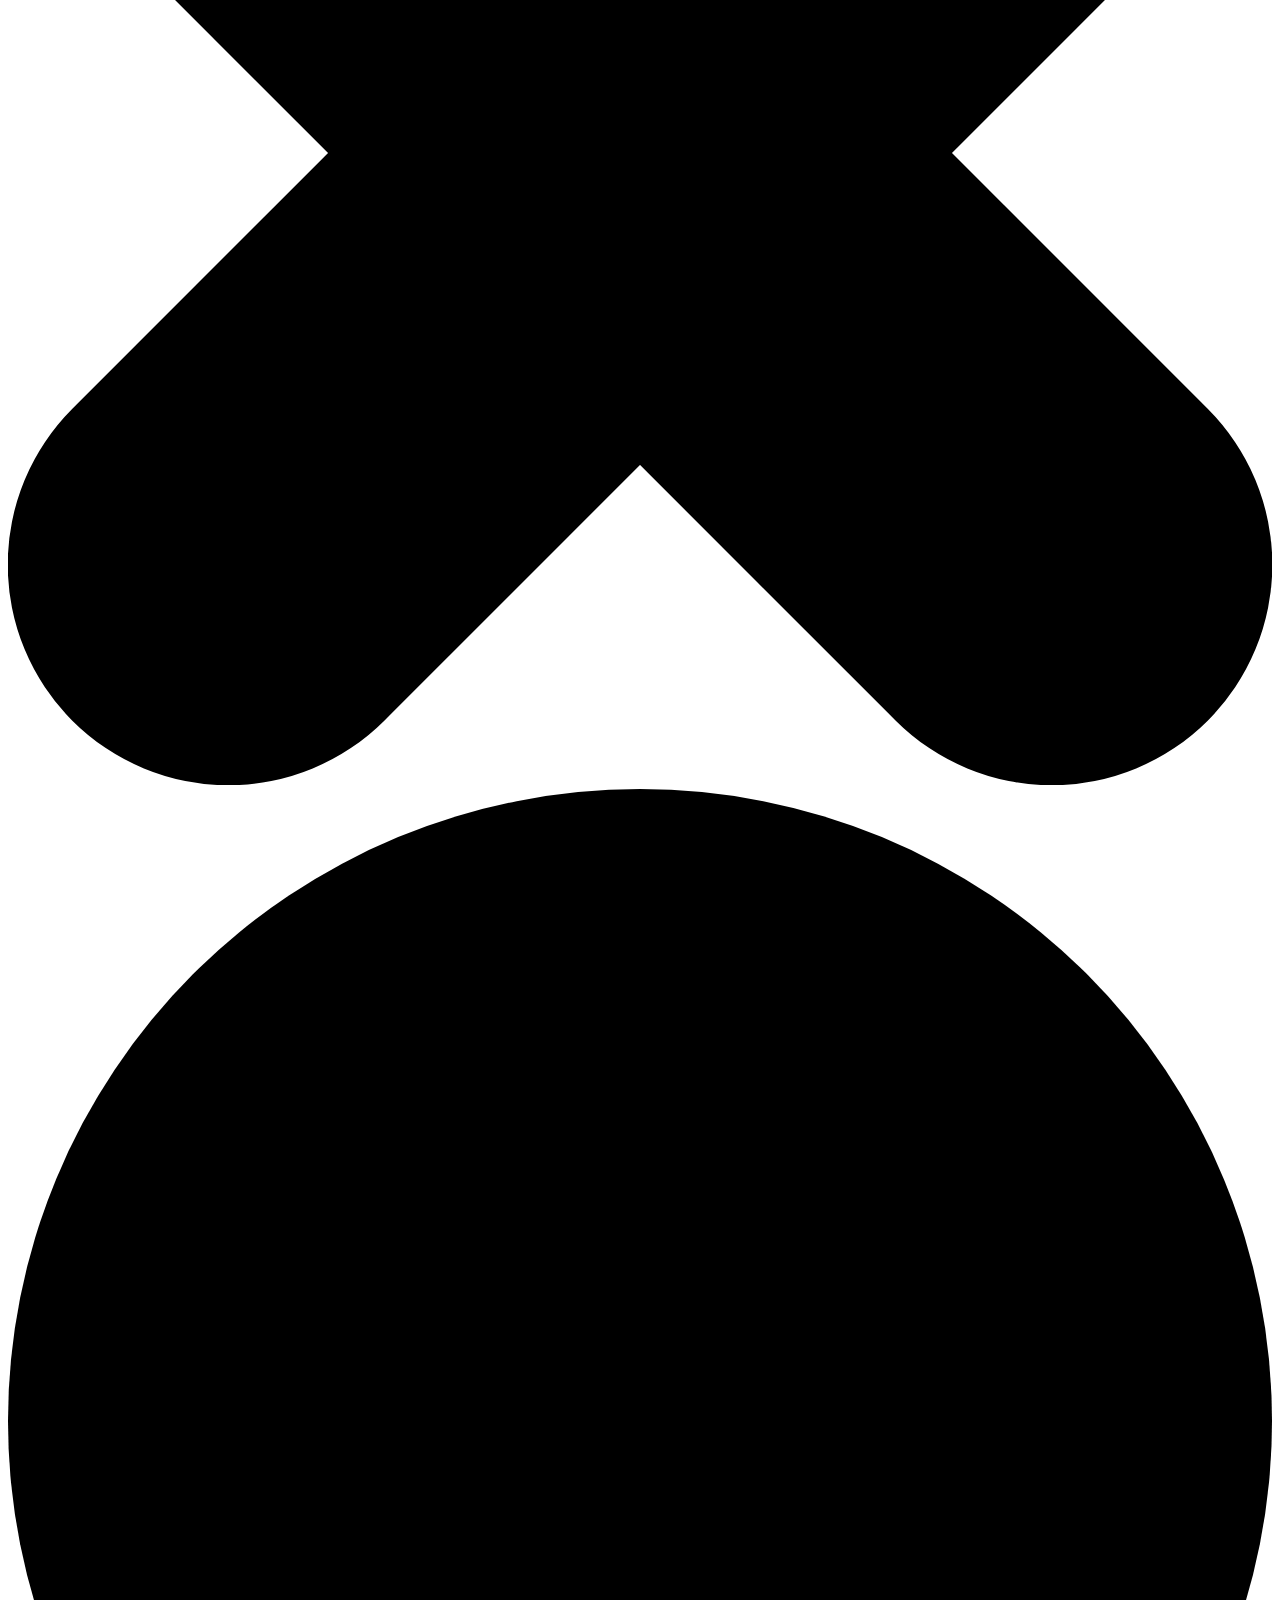
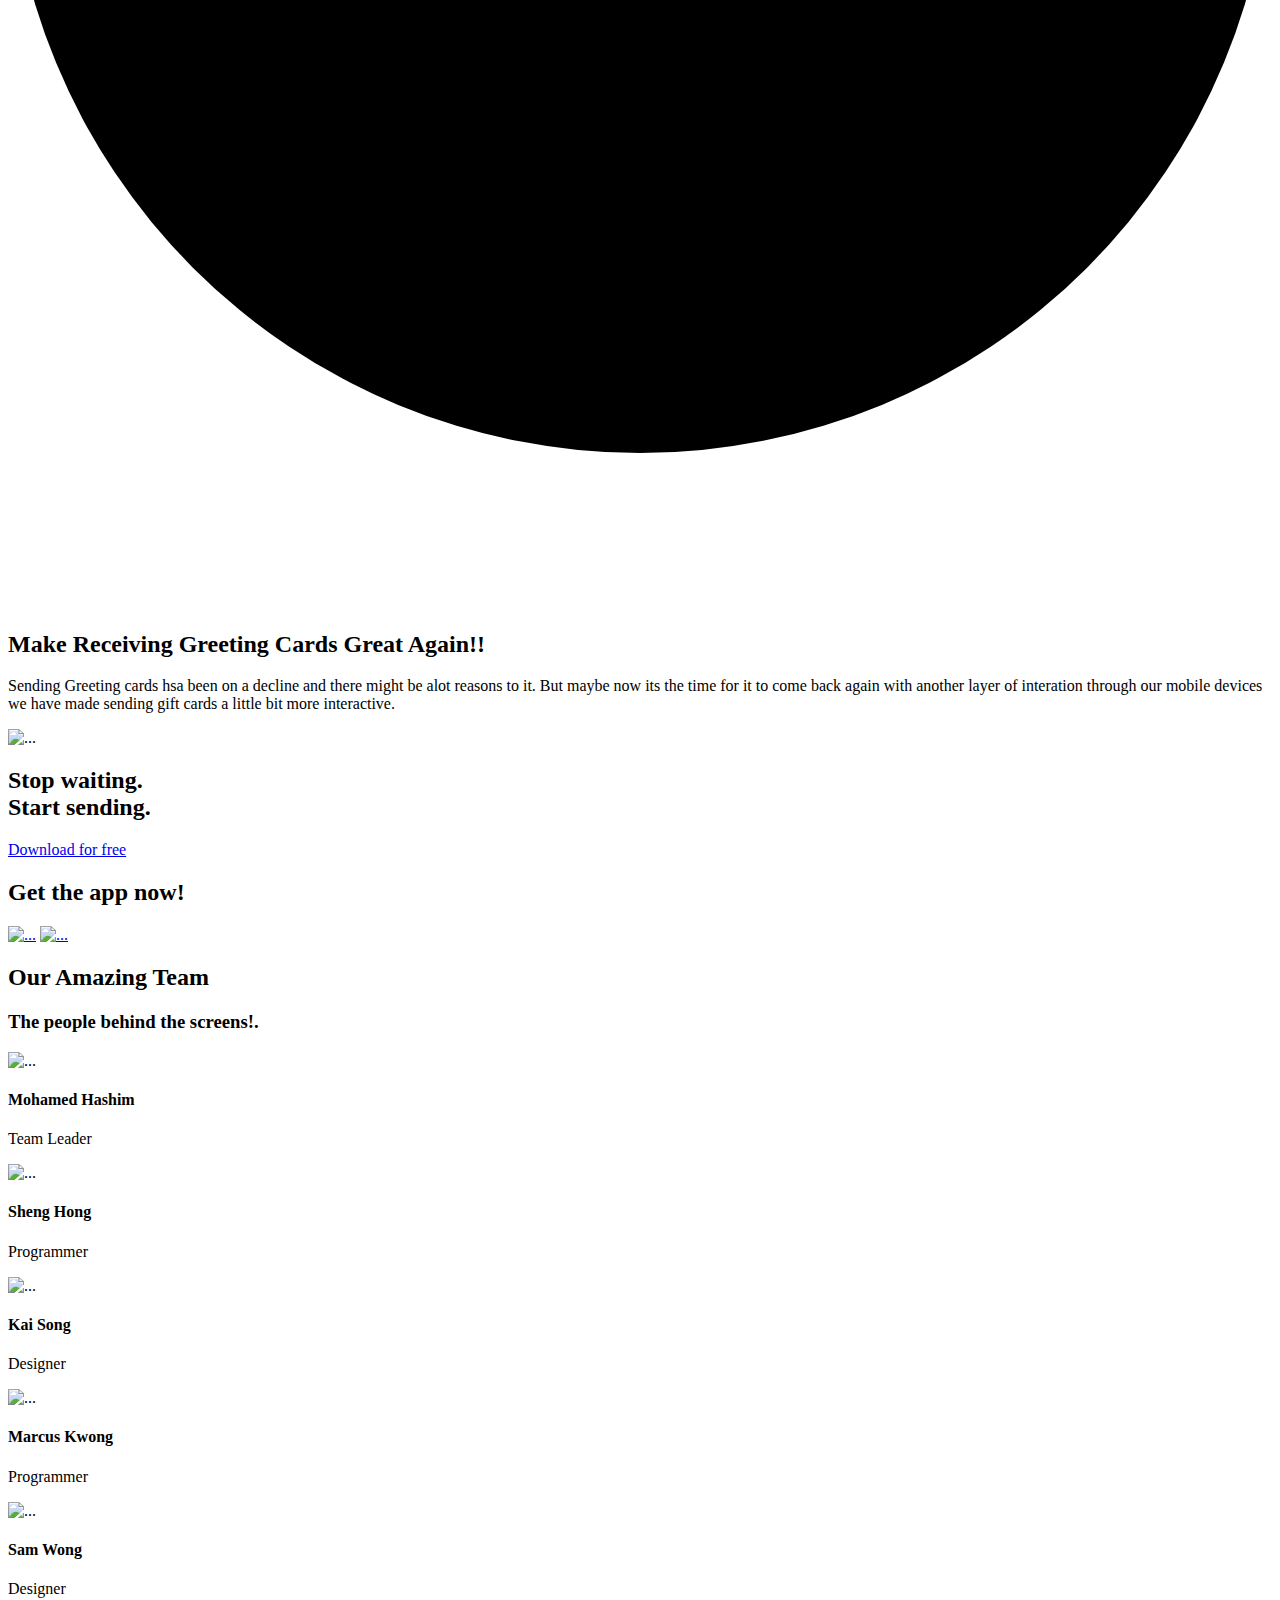
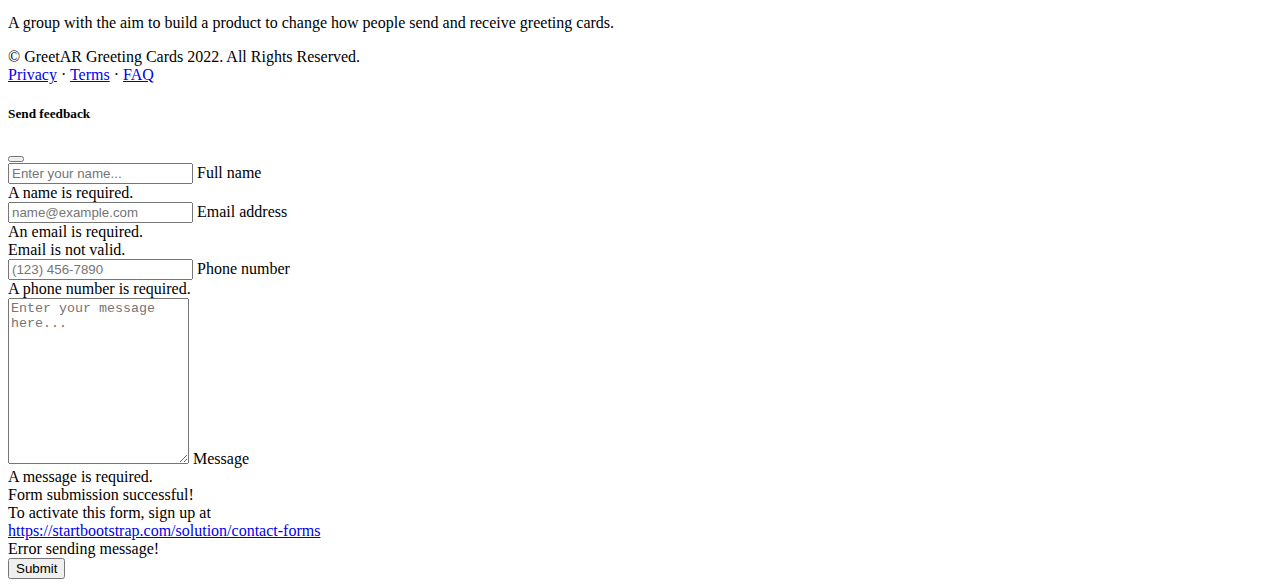
==== commit 311474fc: "REMOVE FEEDBACK BUTTON" ====
--- a/index.html
+++ b/index.html
@@ -39,13 +39,13 @@
                     <li class="nav-item"><a class="nav-link me-lg-3" href="#download">Download</a></li>
                     <li class="nav-item"><a class="nav-link me-lg-3" href="login.html">Login</a></li>
                 </ul>
-                <button class="btn btn-primary rounded-pill px-3 mb-2 mb-lg-0" data-bs-toggle="modal"
+                <!-- <button class="btn btn-primary rounded-pill px-3 mb-2 mb-lg-0" data-bs-toggle="modal"
                     data-bs-target="#feedbackModal">
                     <span class="d-flex align-items-center">
                         <i class="bi-chat-text-fill me-2"></i>
                         <span class="small">Send Feedback</span>
                     </span>
-                </button>
+                </button> -->
             </div>
         </div>
     </nav>
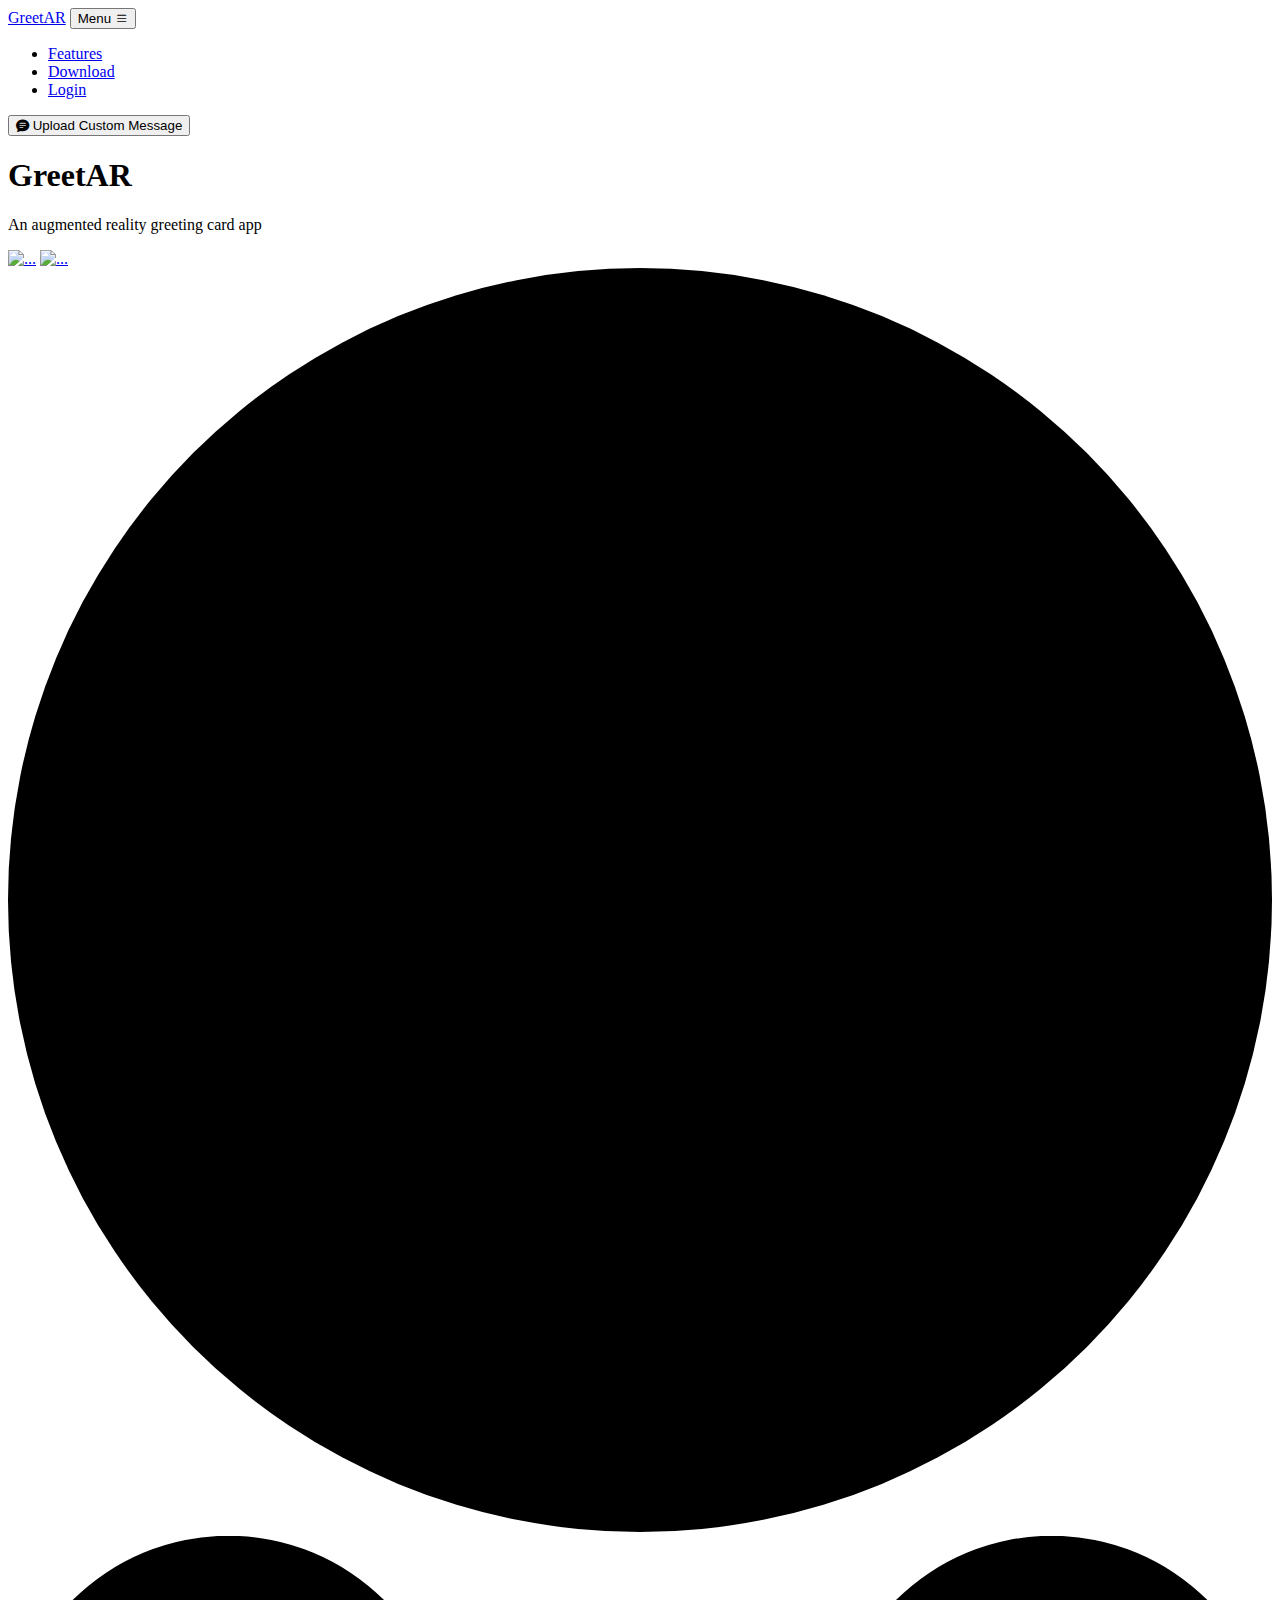
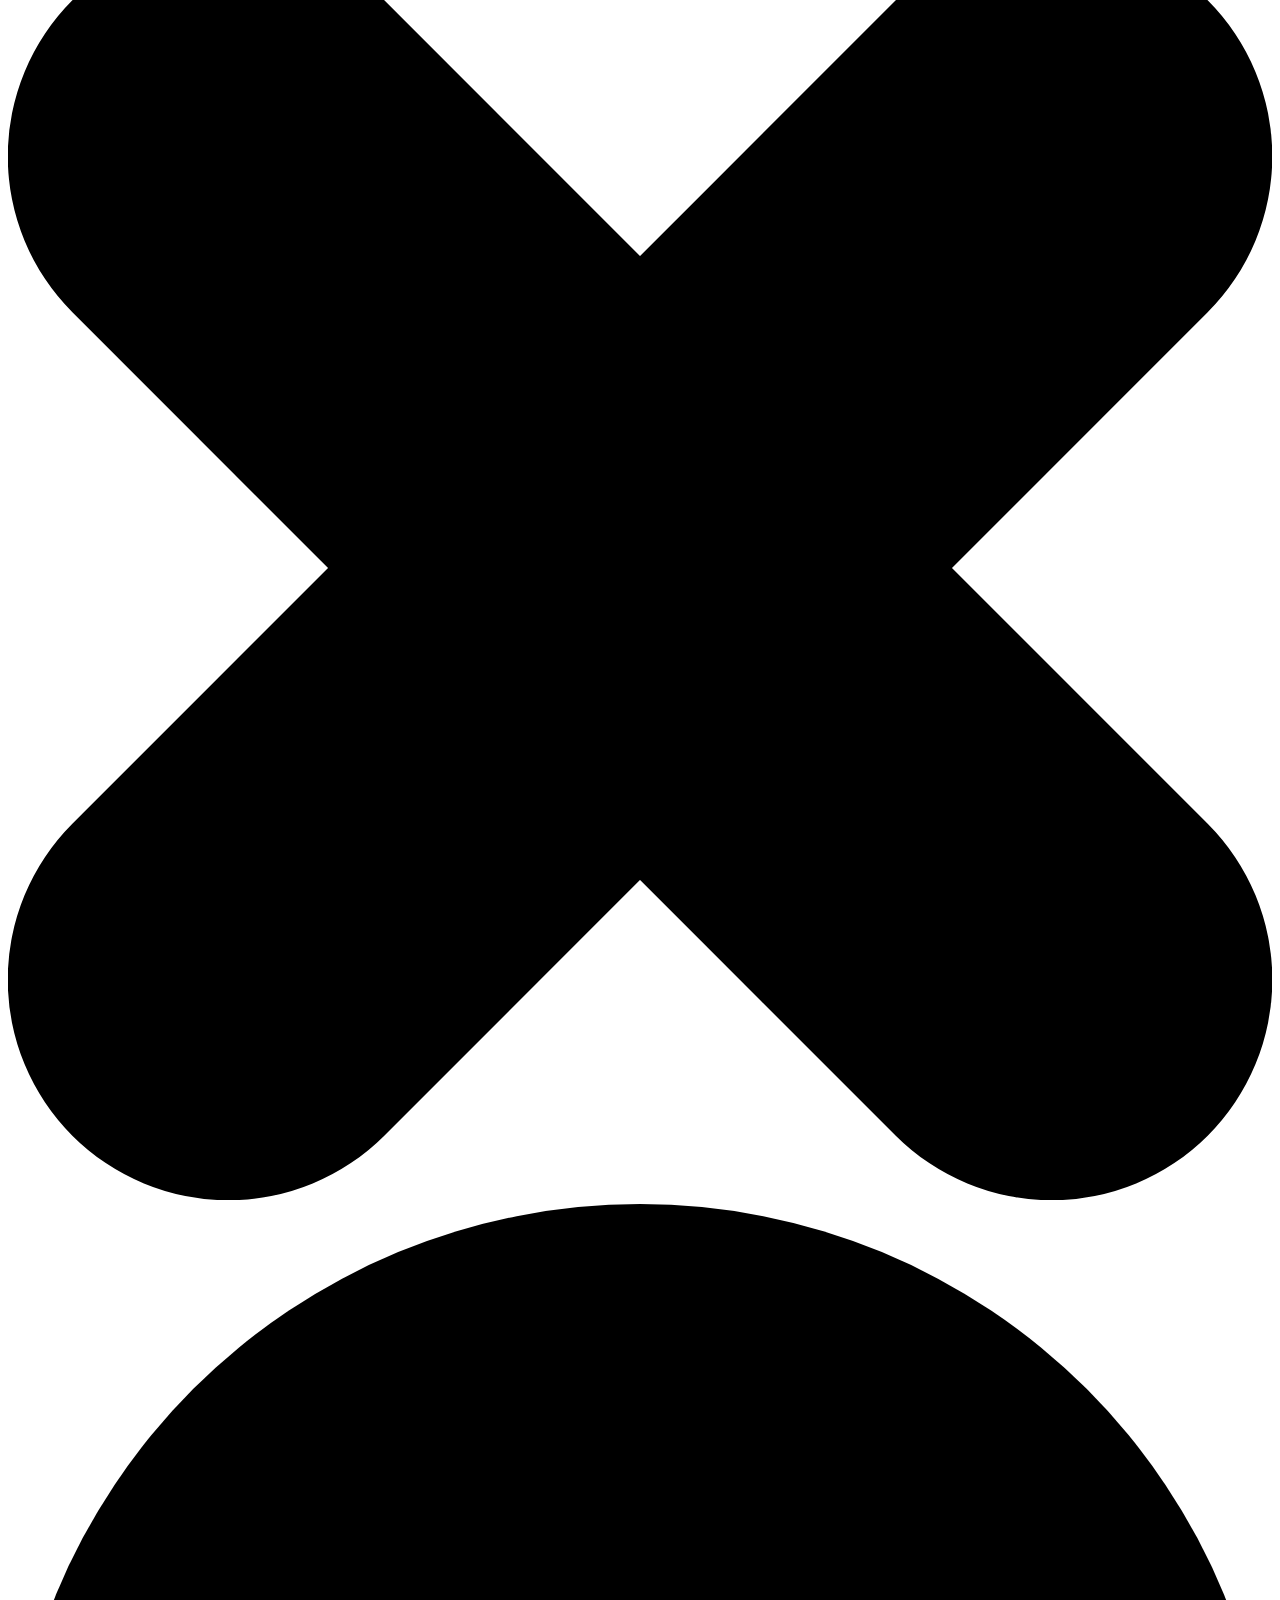
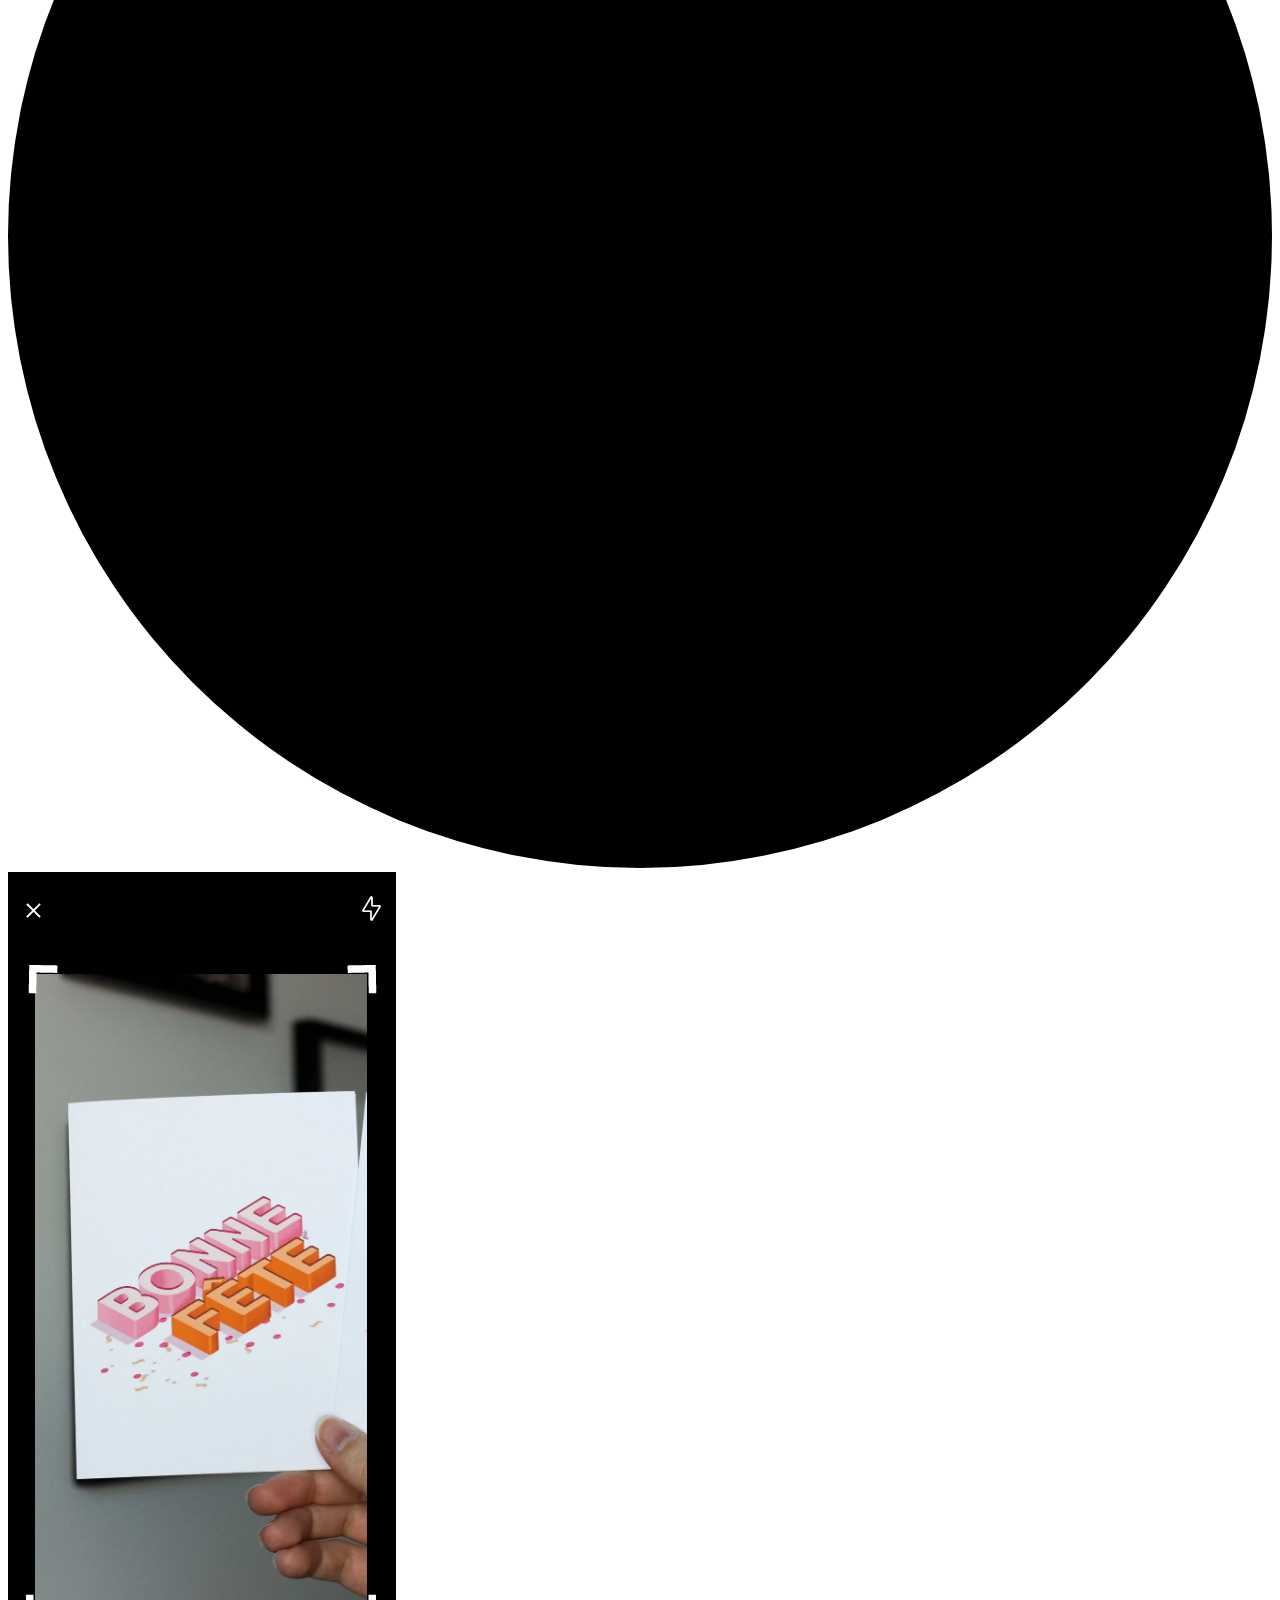
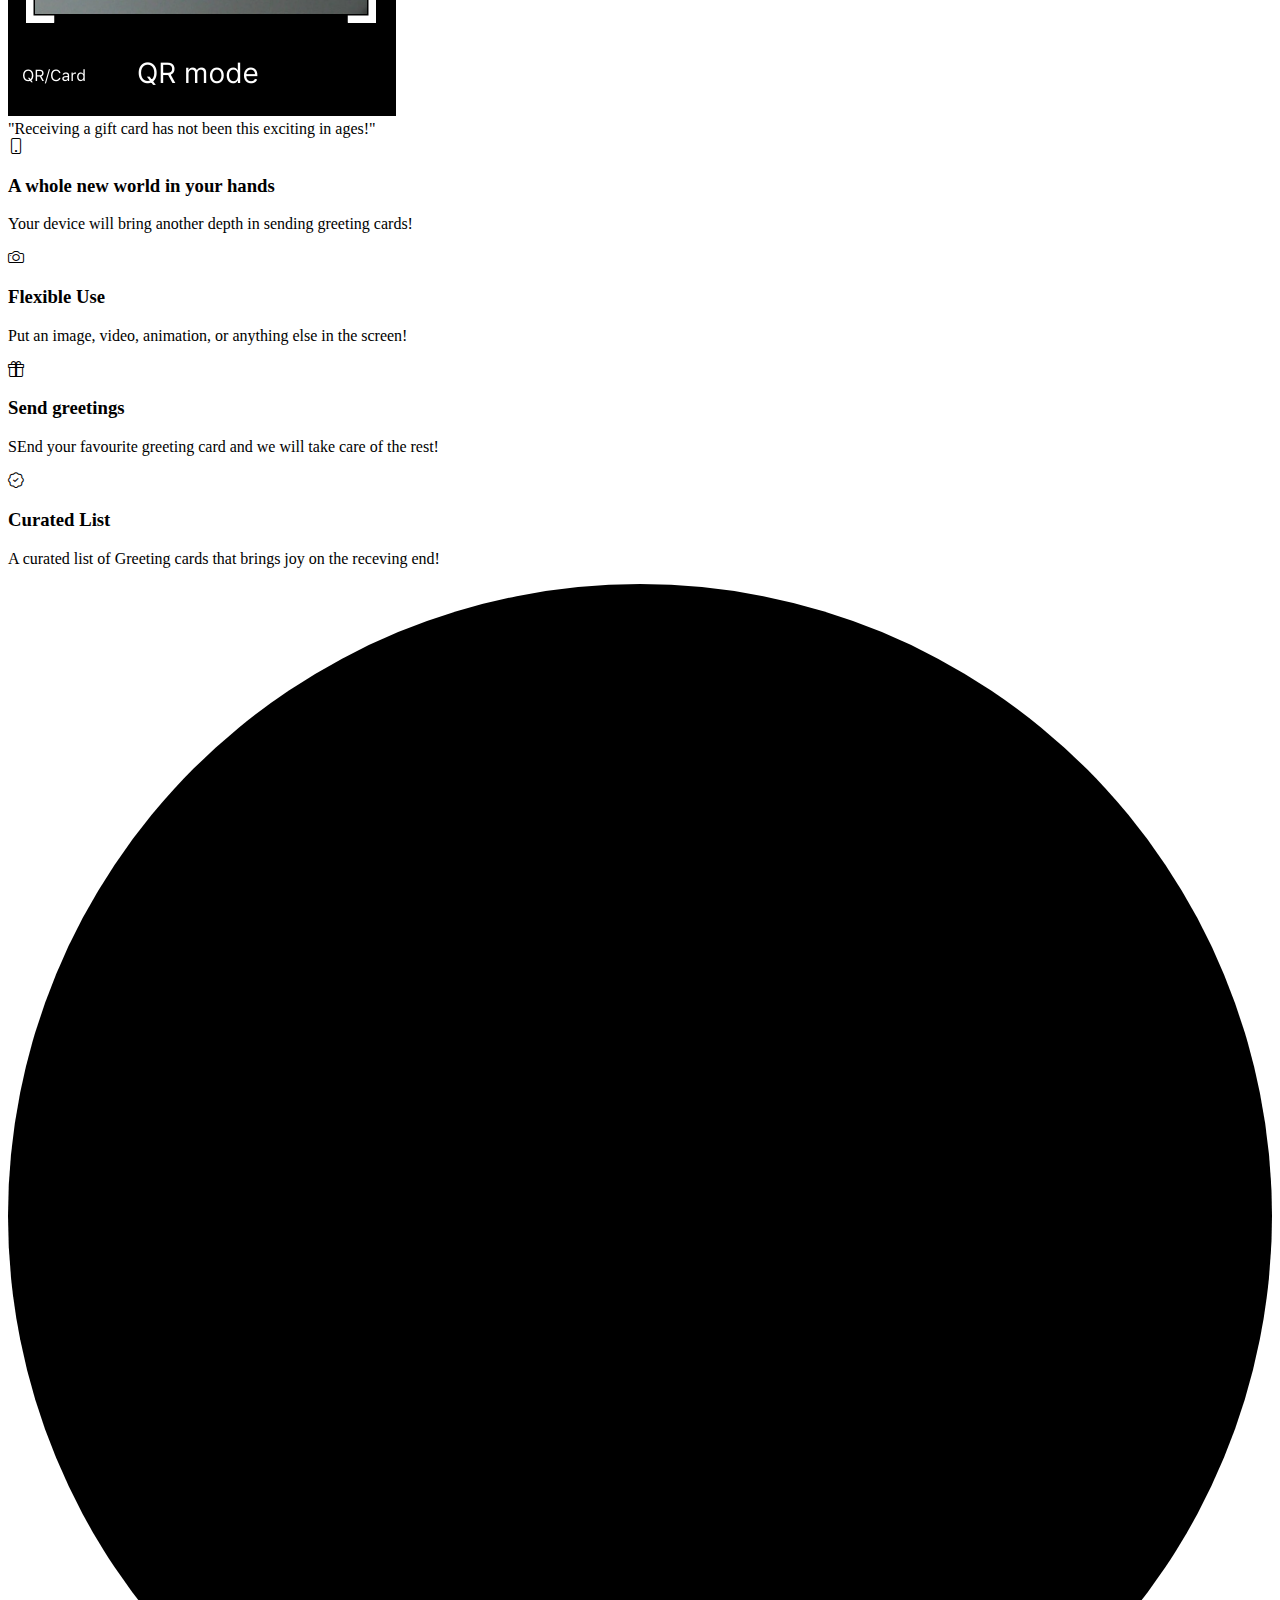
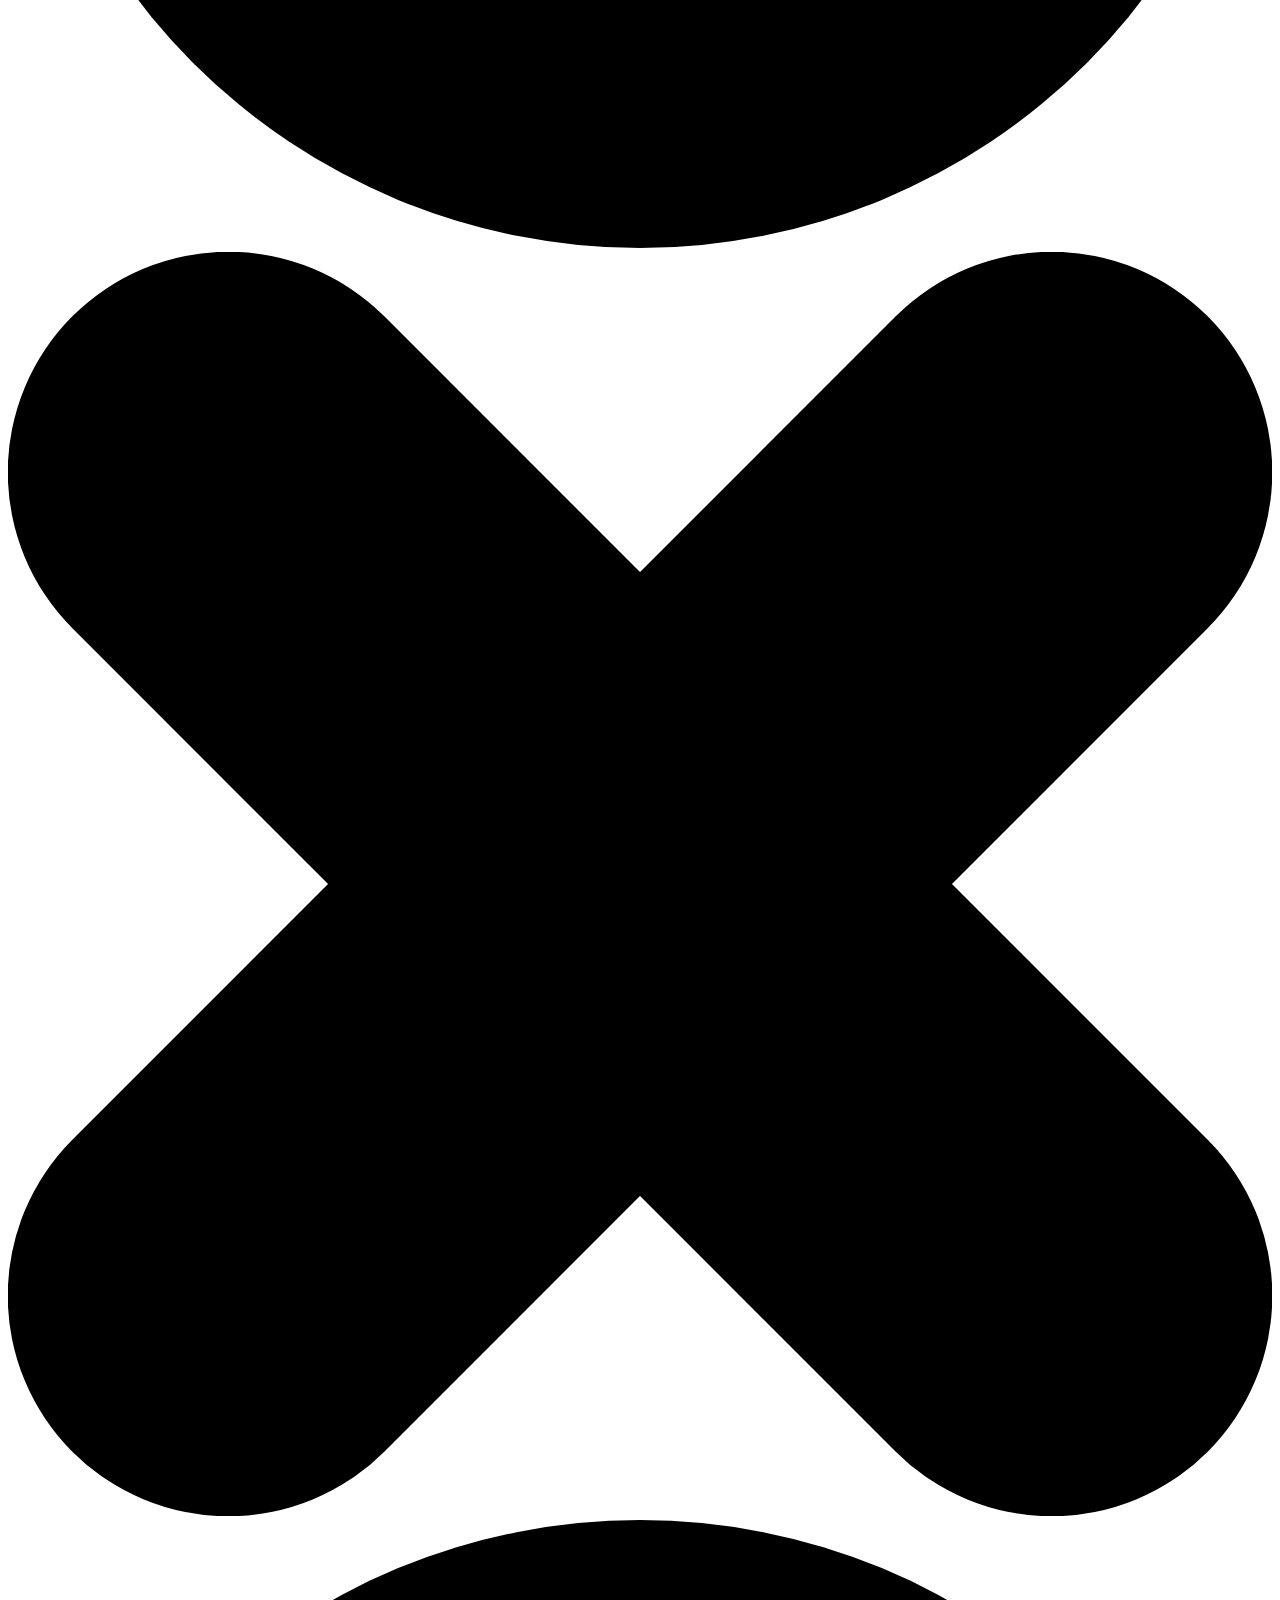
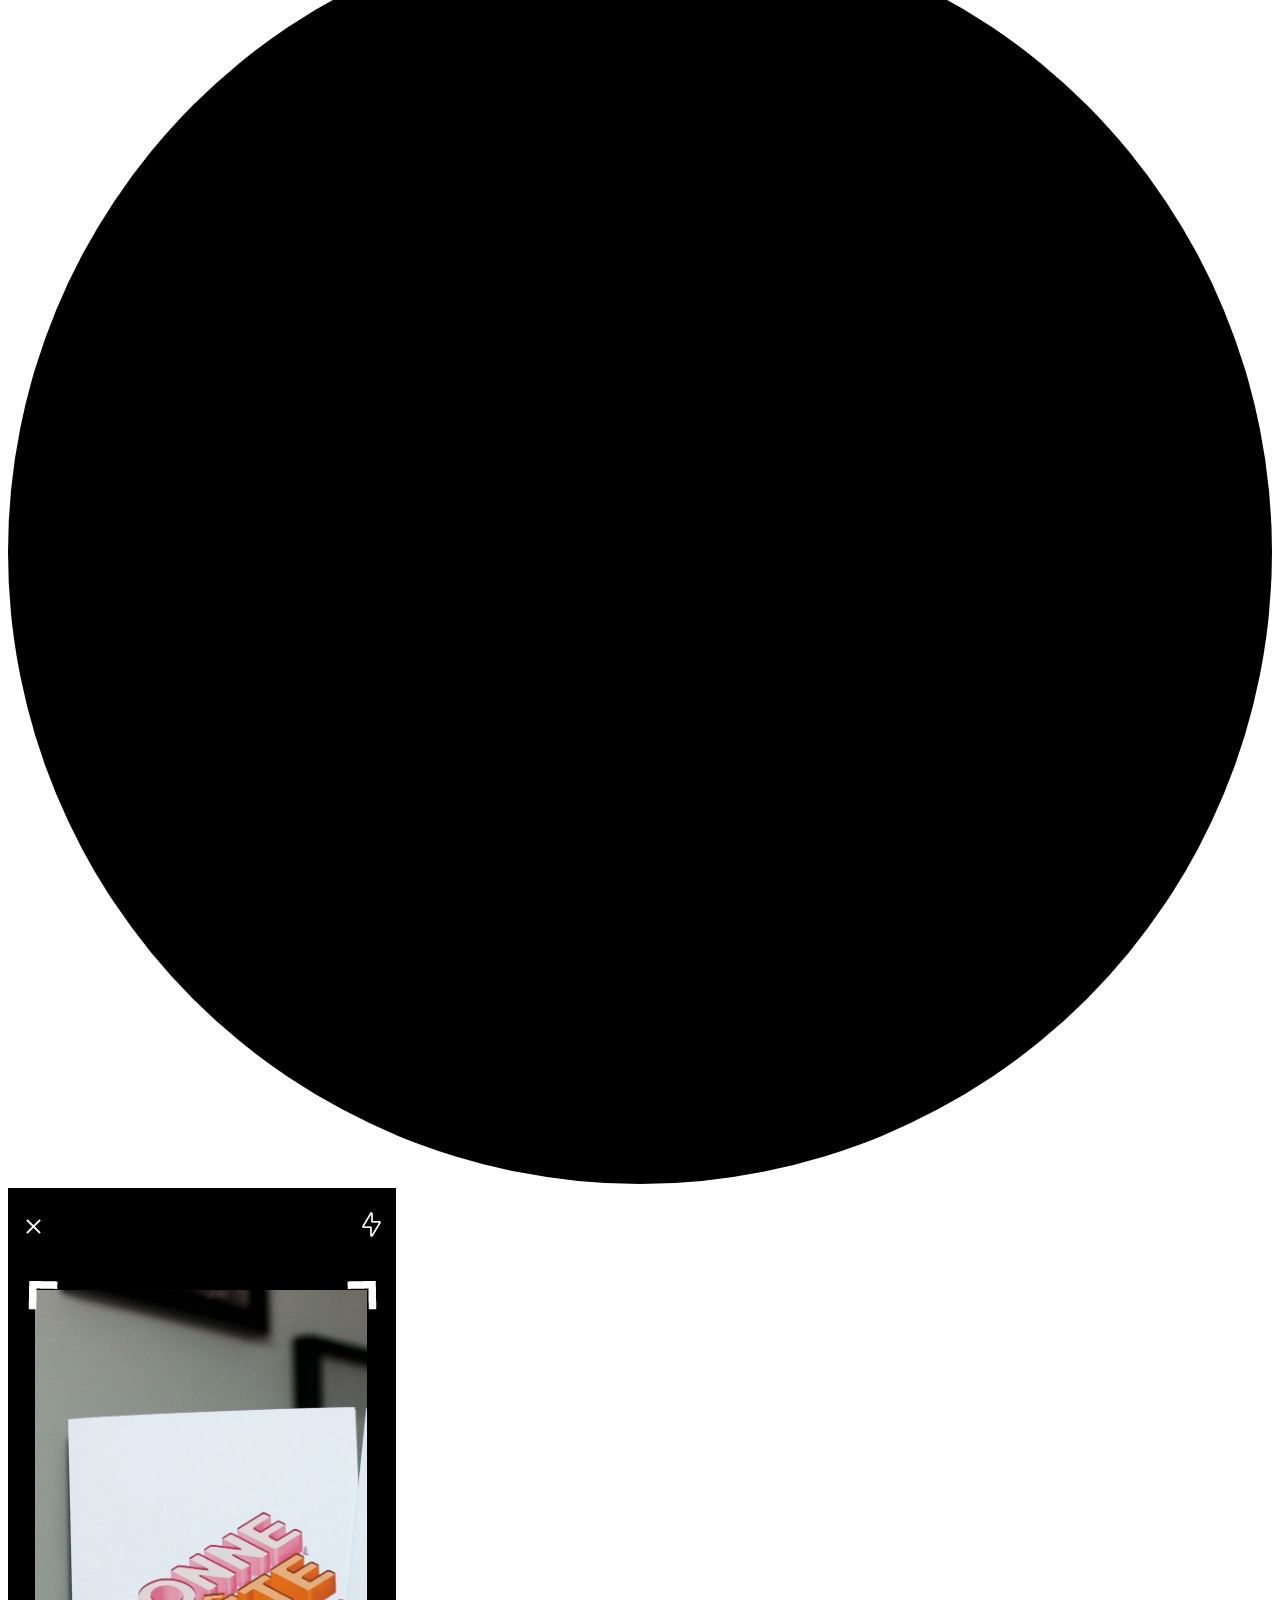
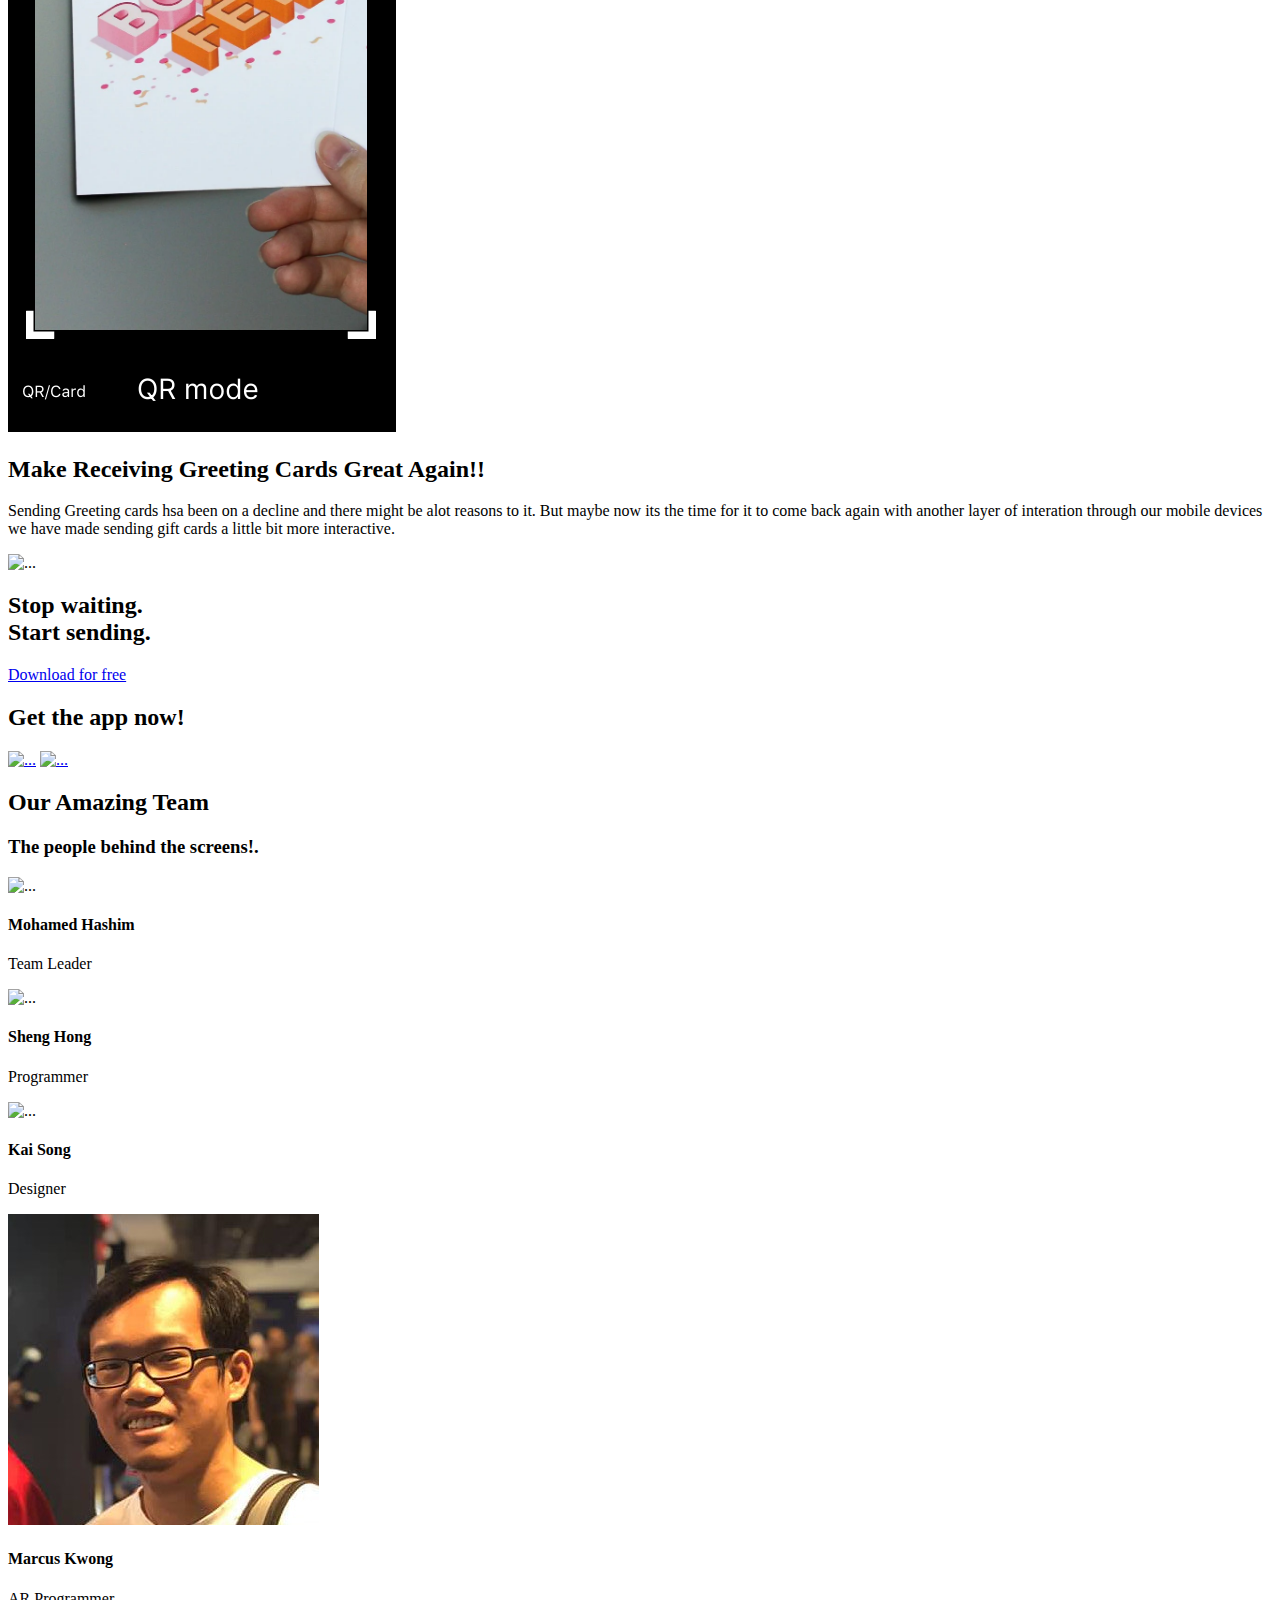
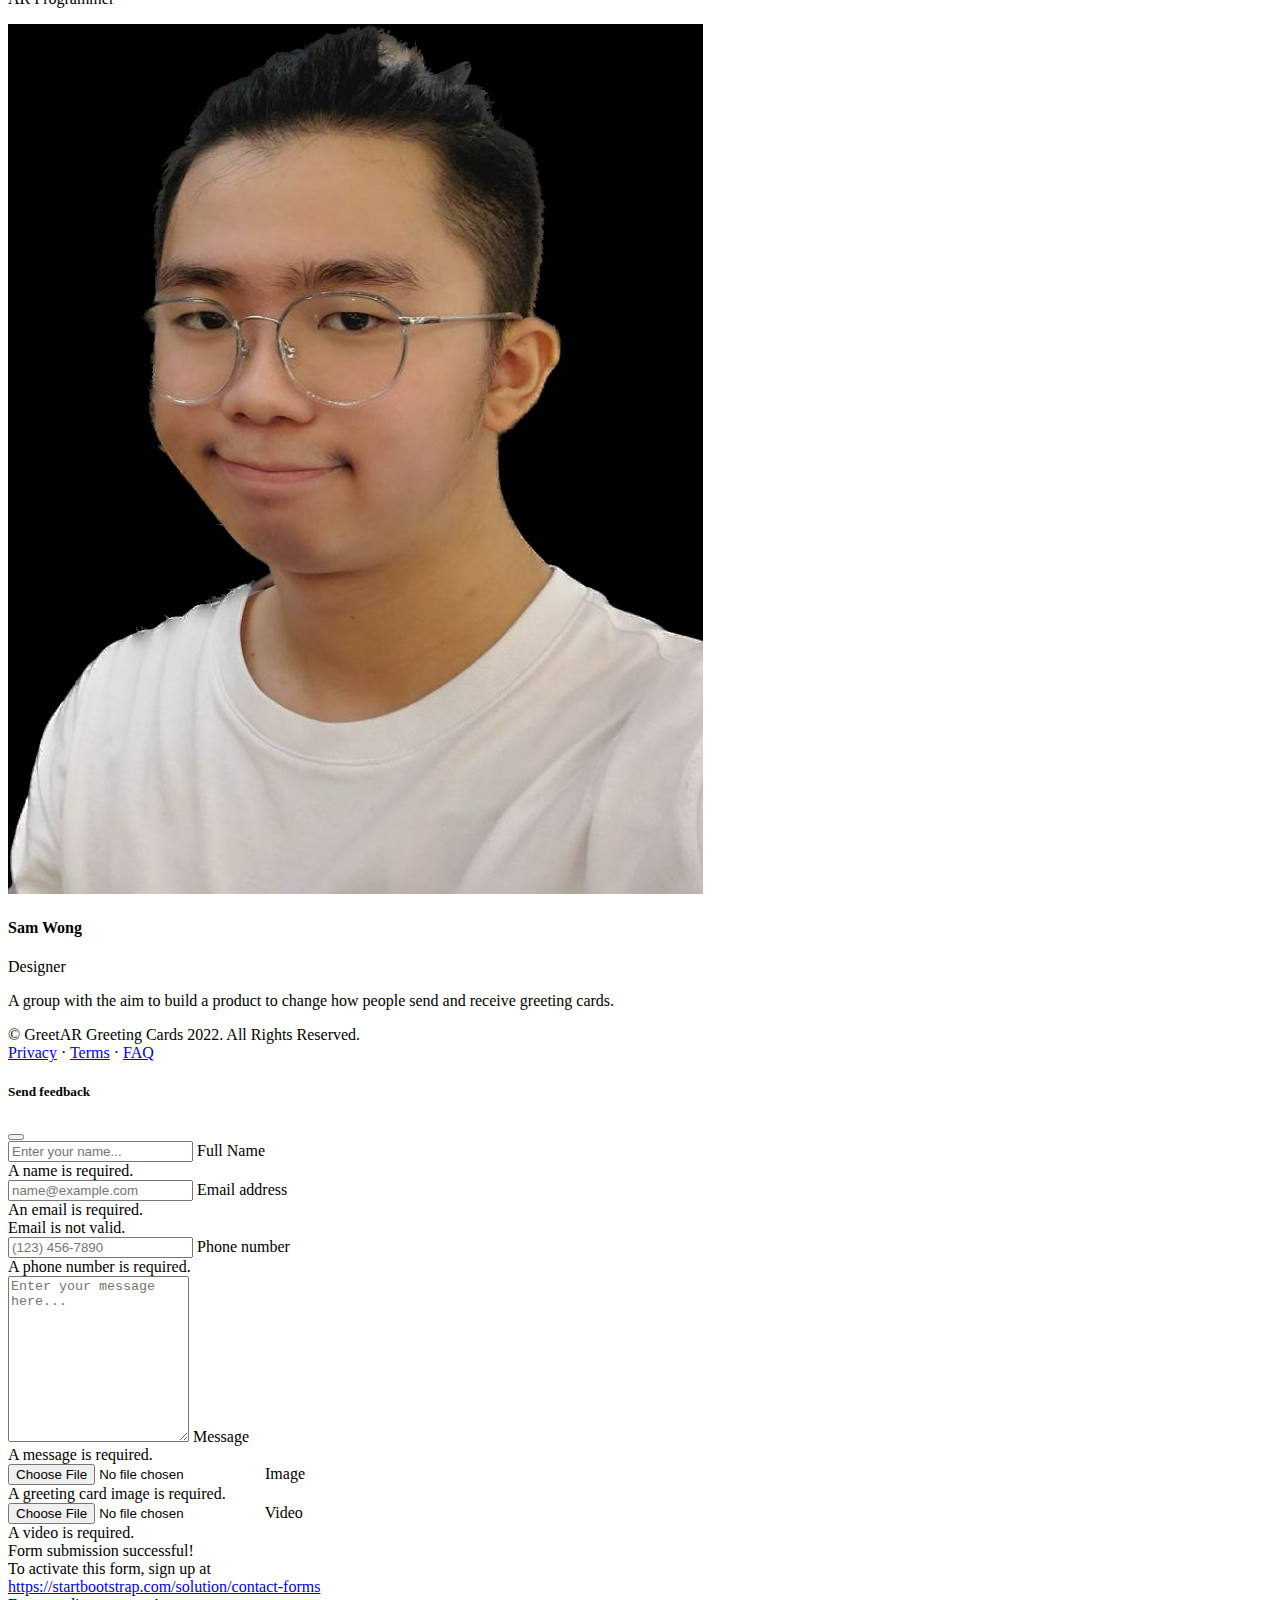
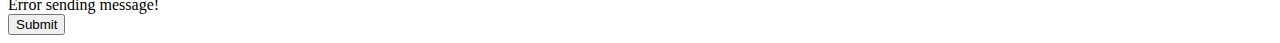
==== commit 87c0693d: "change video to image for phone screen on website" ====
--- a/index.html
+++ b/index.html
@@ -39,13 +39,13 @@
                     <li class="nav-item"><a class="nav-link me-lg-3" href="#download">Download</a></li>
                     <li class="nav-item"><a class="nav-link me-lg-3" href="login.html">Login</a></li>
                 </ul>
-                <!-- <button class="btn btn-primary rounded-pill px-3 mb-2 mb-lg-0" data-bs-toggle="modal"
+                <button class="btn btn-primary rounded-pill px-3 mb-2 mb-lg-0" data-bs-toggle="modal"
                     data-bs-target="#feedbackModal">
                     <span class="d-flex align-items-center">
                         <i class="bi-chat-text-fill me-2"></i>
-                        <span class="small">Send Feedback</span>
+                        <span class="small">Upload Custom Message</span>
                     </span>
-                </button> -->
+                </button>
             </div>
         </div>
     </nav>
@@ -93,9 +93,10 @@
                                     <!-- * * This can be a video, image, or just about anything else.-->
                                     <!-- * * Set the max width of your media to 100% and the height to-->
                                     <!-- * * 100% like the demo example below.-->
-                                    <video muted="muted" autoplay="" loop="" style="max-width: 100%; height: 100%">
+                                    <!-- <video muted="muted" autoplay="" loop="" style="max-width: 100%; height: 100%">
                                         <source src="assets/img/demo-screen.mp4" type="video/mp4" />
-                                    </video>
+                                    </video> -->
+                                    <img src="assets/img/appscreen1.png" alt="" style="max-width: 100%; height: 100%">
                                 </div>
                             </div>
                         </div>
@@ -192,9 +193,10 @@
                                     <!-- * * This can be a video, image, or just about anything else.-->
                                     <!-- * * Set the max width of your media to 100% and the height to-->
                                     <!-- * * 100% like the demo example below.-->
-                                    <video muted="muted" autoplay="" loop="" style="max-width: 100%; height: 100%">
+                                    <!-- <video muted="muted" autoplay="" loop="" style="max-width: 100%; height: 100%">
                                         <source src="assets/img/demo-screen.mp4" type="video/mp4" />
-                                    </video>
+                                    </video> -->
+                                    <img src="assets/img/appscreen1.png" alt="" style="max-width: 100%; height: 100%">
                                 </div>
                             </div>
                         </div>
@@ -277,14 +279,14 @@
                 </div>
                 <div class="col-lg-4">
                     <div class="team-member">
-                        <img class="mx-auto rounded-circle" src="assets/img/mk.jpg" alt="..." />
+                        <img class="mx-auto rounded-circle" src="assets/img/team/mk.jpg" alt="..." />
                         <h4>Marcus Kwong</h4>
-                        <p class="text-muted">Programmer</p>
+                        <p class="text-muted">AR Programmer</p>
                     </div>
                 </div>
                 <div class="col-lg-4">
                     <div class="team-member">
-                        <img class="mx-auto rounded-circle" src="assets/img/sw.jpg" alt="..." />
+                        <img class="mx-auto rounded-circle" src="assets/img/team/sw.jpg" alt="..." />
                         <h4>Sam Wong</h4>
                         <p class="text-muted">Designer</p>
                     </div>
@@ -293,7 +295,8 @@
             </div>
             <div class="row">
                 <div class="col-lg-8 mx-auto text-center">
-                    <p class="large text-muted">A group with the aim to build a product to change how people send and receive greeting cards.</p>
+                    <p class="large text-muted">A group with the aim to build a product to change how people send and
+                        receive greeting cards.</p>
                 </div>
             </div>
         </div>
@@ -333,7 +336,7 @@
                         <div class="form-floating mb-3">
                             <input class="form-control" id="name" type="text" placeholder="Enter your name..."
                                 data-sb-validations="required" />
-                            <label for="name">Full name</label>
+                            <label for="name">Full Name</label>
                             <div class="invalid-feedback" data-sb-feedback="name:required">A name is required.</div>
                         </div>
                         <!-- Email address input-->
@@ -359,6 +362,22 @@
                                 data-sb-validations="required"></textarea>
                             <label for="message">Message</label>
                             <div class="invalid-feedback" data-sb-feedback="message:required">A message is required.
+                            </div>
+                        </div>
+                        <!-- Image input-->
+                        <div class="form-floating mb-3">
+                            <input class="form-control" id="image" type="file" placeholder="your card image"
+                                data-sb-validations="required" />
+                            <label for="image">Image</label>
+                            <div class="invalid-feedback" data-sb-feedback="image:required">A greeting card image is required.
+                            </div>
+                        </div>
+                        <!-- Video input-->
+                        <div class="form-floating mb-3">
+                            <input class="form-control" id="video" type="file" placeholder="your-custom-video.mp4"
+                                data-sb-validations="required" />
+                            <label for="video">Video</label>
+                            <div class="invalid-feedback" data-sb-feedback="video:required">A video is required.
                             </div>
                         </div>
                         <!-- Submit success message-->
